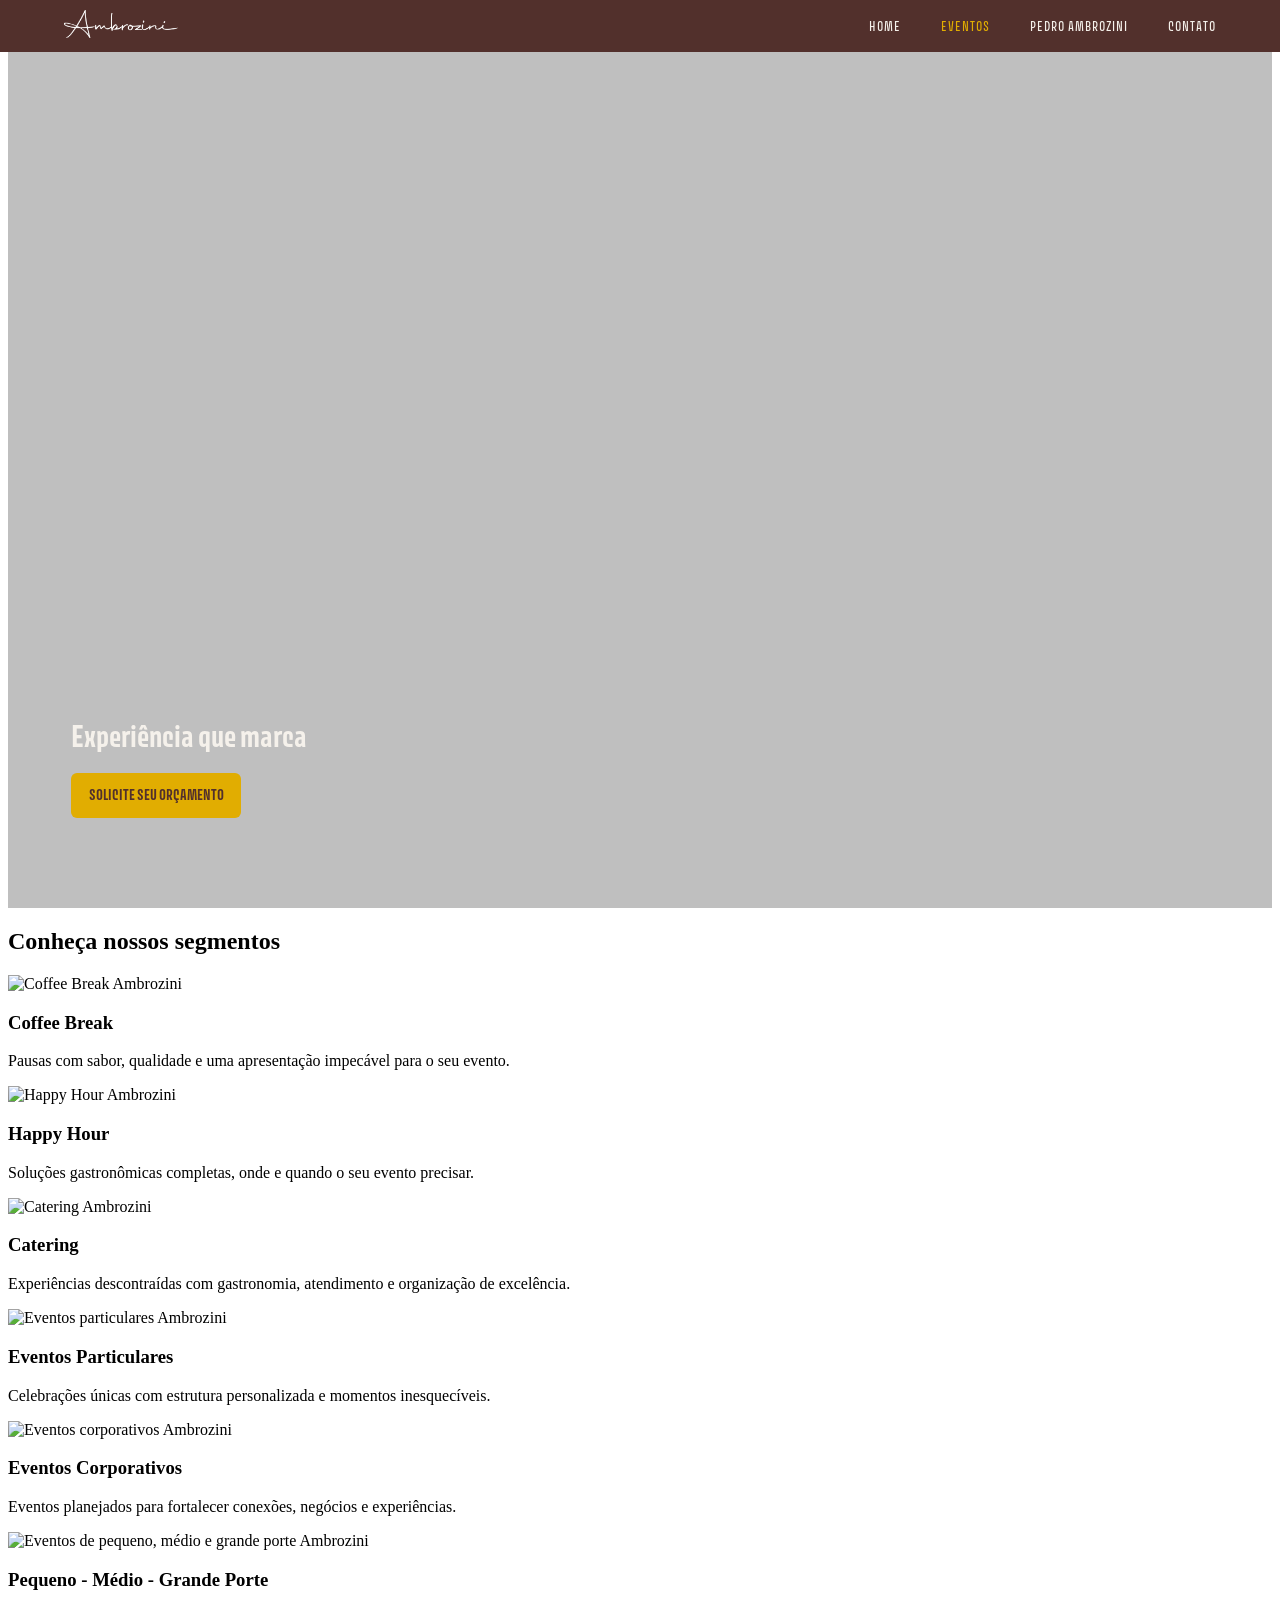
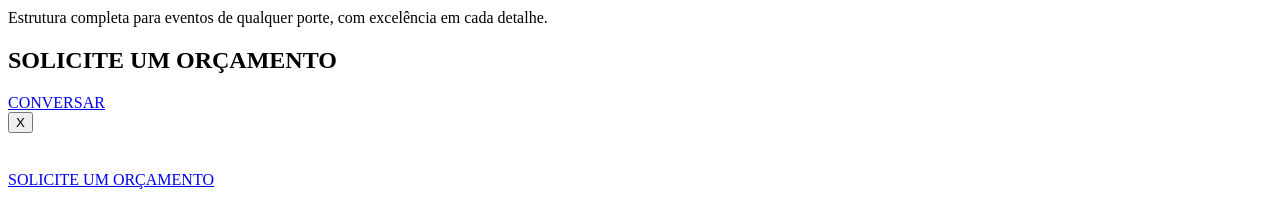
==== codigo-fonte/src/html/eventos.html @ c78ba3c0 "Criação começo landing page eventos e criação hero com vídeo" ====
<!DOCTYPE html>
<html lang="pt-BR">

<head>

    <meta charset="UTF-8">
    <meta name="viewport" content="width=device-width, initial-scale=1.0">

    <title>Ambrozini Eventos | Eventos Corporativos e Sociais em Belo Horizonte</title>

    <meta name="description"
        content="Ambrozini Eventos: gastronomia e buffet para eventos corporativos e sociais, casamentos, formaturas, confraternizações e grandes eventos em Belo Horizonte e região.">

    <meta name="keywords"
        content="Ambrozini Eventos, eventos, buffet, catering, eventos corporativos, eventos sociais, casamento, formatura, confraternização, coffee break, churrasco, sushi, buffet para eventos, Belo Horizonte, BH, Minas Gerais">

    <meta name="author" content="Ambrozini">

    <meta name="theme-color" content="#52302C">

    <link rel="icon" href="/codigo-fonte/assets/img/Icone url Logo.png">

    <link rel="stylesheet" href="/codigo-fonte/src/css/fonts.css">
    <link rel="stylesheet" href="/codigo-fonte/src/css/menu.css">
    <link rel="stylesheet" href="/codigo-fonte/src/css/eventos.css">

</head>

<body>

    <section class="events-hero">

        <video
            class="events-hero-video"
            autoplay
            muted
            loop
            playsinline>
            <source src="/codigo-fonte/assets/vídeos/vídeo site evento.mp4" type="video/mp4">
        </video>

        <div class="events-hero-content">

            <h1>
                Experiência que marca
            </h1>

            <a href="https://app8.meeventos.com.br/ambrozini/?x=6&c=I23F2S8&tipo=solicitacao" class="events-hero-button">
                SOLICITE SEU ORÇAMENTO
            </a>

        </div>

    </section>

    <section class="events">

        <h2 class="events-title">
            Conheça nossos segmentos
        </h2>

        <div class="events-list">

            <!-- COFFEE BREAK -->
            <article
                class="event-card"
                data-event="coffee-break"
                data-title="Coffee Break"
                data-image="/codigo-fonte/assets/img/Eventos/Coffee Break.jpg"
            >
                <img
                    src="/codigo-fonte/assets/img/Eventos/Coffee Break.jpg"
                    alt="Coffee Break Ambrozini"
                    class="event-card-image"
                >

                <h3 class="event-card-title">
                    Coffee Break
                </h3>

                <p class="event-card-description">
                    Pausas com sabor, qualidade e uma apresentação impecável para o seu evento.
                </p>
            </article>


            <!-- HAPPY HOUR -->
            <article
                class="event-card"
                data-event="happy-hour"
                data-title="Happy Hour"
                data-image="/codigo-fonte/assets/img/Eventos/Happy Hour.jpg"
            >
                <img
                    src="/codigo-fonte/assets/img/Eventos/Happy Hour.jpg"
                    alt="Happy Hour Ambrozini"
                    class="event-card-image"
                >

                <h3 class="event-card-title">
                    Happy Hour
                </h3>

                <p class="event-card-description">
                    Soluções gastronômicas completas, onde e quando o seu evento precisar.
                </p>
            </article>


            <!-- CATERING -->
            <article
                class="event-card"
                data-event="catering"
                data-title="Catering"
                data-image="/codigo-fonte/assets/img/Eventos/Catering.jpg"
            >
                <img
                    src="/codigo-fonte/assets/img/Eventos/Catering.jpg"
                    alt="Catering Ambrozini"
                    class="event-card-image"
                >

                <h3 class="event-card-title">
                    Catering
                </h3>

                <p class="event-card-description">
                    Experiências descontraídas com gastronomia, atendimento e organização de excelência.
                </p>
            </article>


            <!-- EVENTOS PARTICULARES -->
            <article
                class="event-card"
                data-event="particulares"
                data-title="Eventos Particulares"
                data-image="/codigo-fonte/assets/img/Eventos/Eventos Particulares.jpg"
            >
                <img
                    src="/codigo-fonte/assets/img/Eventos/Eventos Particulares.jpg"
                    alt="Eventos particulares Ambrozini"
                    class="event-card-image"
                >

                <h3 class="event-card-title">
                    Eventos Particulares
                </h3>

                <p class="event-card-description">
                    Celebrações únicas com estrutura personalizada e momentos inesquecíveis.
                </p>
            </article>


            <!-- EVENTOS CORPORATIVOS -->
            <article
                class="event-card"
                data-event="corporativos"
                data-title="Eventos Corporativos"
                data-image="/codigo-fonte/assets/img/Eventos/Eventos Corporativos.jpg"
            >
                <img
                    src="/codigo-fonte/assets/img/Eventos/Eventos Corporativos.jpg"
                    alt="Eventos corporativos Ambrozini"
                    class="event-card-image"
                >

                <h3 class="event-card-title">
                    Eventos Corporativos
                </h3>

                <p class="event-card-description">
                    Eventos planejados para fortalecer conexões, negócios e experiências.
                </p>
            </article>


            <!-- PEQUENO MÉDIO GRANDE PORTE -->
            <article
                class="event-card"
                data-event="porte"
                data-title="Pequeno, Médio e Grande Porte"
                data-image="/codigo-fonte/assets/img/Eventos/Grande Porte.jpg"
            >
                <img
                    src="/codigo-fonte/assets/img/Eventos/Grande Porte.jpg"
                    alt="Eventos de pequeno, médio e grande porte Ambrozini"
                    class="event-card-image"
                >

                <h3 class="event-card-title">
                    Pequeno - Médio - Grande Porte
                </h3>

                <p class="event-card-description">
                    Estrutura completa para eventos de qualquer porte, com excelência em cada detalhe.
                </p>
            </article>

        </div>


        <!-- CHAMADA PARA ORÇAMENTO -->
        <div class="events-cta">

            <h2 class="events-cta-title">
                SOLICITE UM ORÇAMENTO
            </h2>

            <a
                href="https://app8.meeventos.com.br/ambrozini/?x=6&c=I23F2S8&tipo=solicitacao"
                class="events-cta-button"
                target="_blank"
                rel="noopener noreferrer"
            >
                CONVERSAR
            </a>

        </div>

    </section>

    <!-- MODAL DOS EVENTOS -->
    <div class="event-modal" id="event-modal">

        <div class="event-modal-content">

            <button
                type="button"
                class="event-modal-close"
                id="event-modal-close"
                aria-label="Fechar"
            >
                X
            </button>

            <div class="event-modal-image-container">

                <img
                    src=""
                    alt=""
                    class="event-modal-image"
                    id="event-modal-image"
                >

            </div>

            <div class="event-modal-info">

                <h2
                    class="event-modal-title"
                    id="event-modal-title"
                ></h2>

                <p
                    class="event-modal-description"
                    id="event-modal-description"
                ></p>

                <div
                    class="event-modal-advantages"
                    id="event-modal-advantages"
                ></div>

                <a
                    href="https://app8.meeventos.com.br/ambrozini/?x=6&c=I23F2S8&tipo=solicitacao"
                    class="event-modal-button"
                    target="_blank"
                    rel="noopener noreferrer"
                >
                    SOLICITE UM ORÇAMENTO
                </a>

            </div>

        </div>

    </div>

    <script src="/codigo-fonte/src/js/menu.js"></script>
    <script src="/codigo-fonte/src/js/eventos.js"></script>

</body>
---- codigo-fonte/src/css/fonts.css ----
@font-face {
    font-family: "Avory";
    src: url("../../assets/fonts/AVORY-I-PE-THIN.OTF") format("opentype");
    font-weight: 100;
    font-style: normal;
}

@font-face {
    font-family: "Avory";
    src: url("../../assets/fonts/AVORY-I-PE-LIGHT.OTF") format("opentype");
    font-weight: 300;
    font-style: normal;
}

@font-face {
    font-family: "Avory";
    src: url("../../assets/fonts/AVORY-I-PE-MEDIUM.OTF") format("opentype");
    font-weight: 500;
    font-style: normal;
}

@font-face {
    font-family: "Avory";
    src: url("../../assets/fonts/AVORY-I-PE-SEMIBOLD.OTF") format("opentype");
    font-weight: 600;
    font-style: normal;
}

@font-face {
    font-family: "Avory";
    src: url("../../assets/fonts/AVORY-I-PE-BOLD.OTF") format("opentype");
    font-weight: 700;
    font-style: normal;
}

@font-face {
    font-family: "Avory";
    src: url("../../assets/fonts/AVORY-I-PE-EXTRABOLD.OTF") format("opentype");
    font-weight: 800;
    font-style: normal;
}
---- codigo-fonte/src/css/menu.css ----
.menu-header{
    position:fixed;
    top:0;
    left:0;
    width:100%;
    background:#52302C;
    z-index:1000;
}

.menu-navbar{
    width:90%;
    max-width:1400px;
    height:52px;
    margin:auto;
    display:flex;
    justify-content:space-between;
    align-items:center;
}

.menu-logo img{
    height:28px;
}

.menu-links{
    display:flex;
    align-items:center;
    gap:40px;
    list-style:none;
}

.menu-link{
    text-decoration:none;
    color:#F5F1EB;
    font-size:12px;
    font-weight:500;
    letter-spacing:1px;
    text-transform:uppercase;
    transition:.3s;
    font-family: "Avory", sans-serif;
}

.menu-link:hover{
    color:#E1AD01;
}

.menu-link-active{
    color:#E1AD01;
}

.menu-mobile-button{
    display:none;
    background:none;
    border:none;
    color:#F5F1EB;
    font-size:30px;
    cursor:pointer;
}

@media (max-width:768px){
.menu-mobile-button{
display:block;
}

.menu-links{
position:absolute;
top:72px;
left:0;
width:100%;
background:#52302C;
display:none;
flex-direction:column;
padding:30px 0;
gap:25px;
}

.menu-links.menu-open{
display:flex;
}
}
---- codigo-fonte/src/css/eventos.css ----
.events-hero{
    position:relative;
    width:100%;
    height:100vh;
    overflow:hidden;
}

.events-hero-video{
    position:absolute;
    inset:0;
    width:100%;
    height:100%;
    object-fit:cover;
    display:block;
}

.events-hero::after{
    content:"";
    position:absolute;
    inset:0;
    background:rgba(0,0,0,.25);
}

.events-hero-content{
    position:absolute;
    left:5%;
    bottom:10%;
    z-index:2;
}

.events-hero-content h1{
    margin:0 0 18px;
    font-family:"Avory", sans-serif;
    font-size:28px;
    font-weight:700;
    color:#F5F1EB;
}

.events-hero-button{
    display:inline-flex;
    align-items:center;
    justify-content:center;
    width:170px;
    height:45px;
    background:#E1AD01;
    color:#52302C;
    font-family:"Avory", sans-serif;
    font-size:13px;
    font-weight:700;
    text-decoration:none;
    border-radius:6px;
    transition:.3s;
}

.events-hero-button:hover{
    filter: brightness(.95);
    color:#f5f1eb;
}

@media (max-width: 768px){

    .events-hero{
        height: 340px;
    }

    .events-hero-content{
        left: 5%;
        bottom: 12%;
    }

    .events-hero-content h1{
        font-size: 15px;
        margin-bottom: 10px;
    }

    .events-hero-button{
        width: 100px;
        height: 28px;
        font-size: 8px;
    }
}
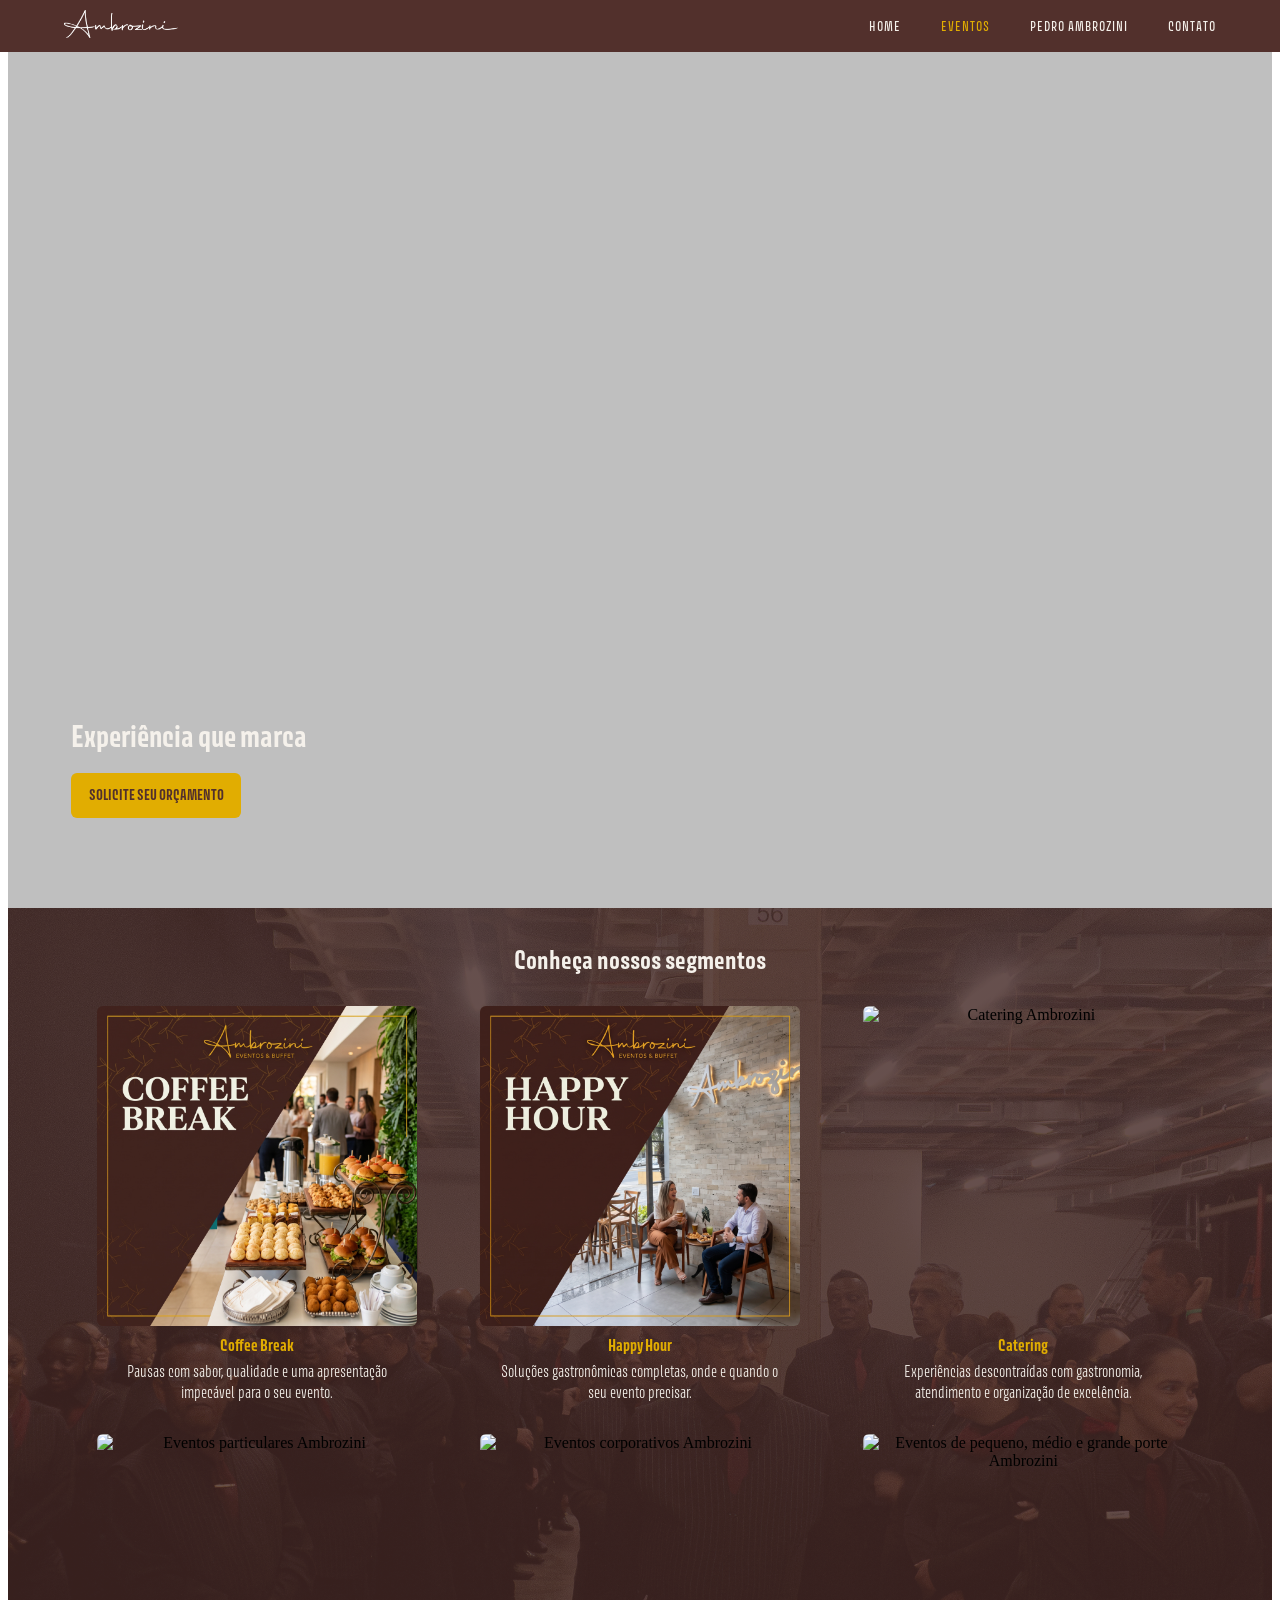
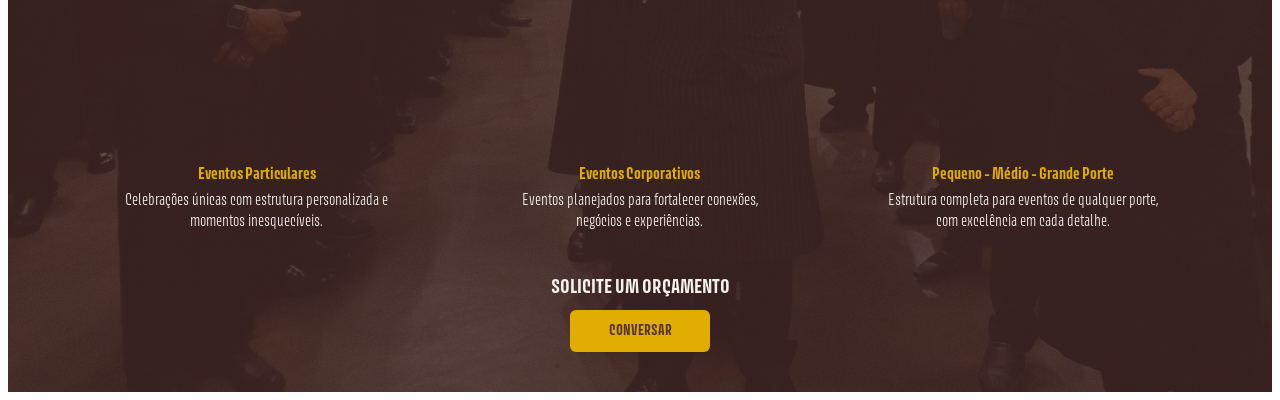
==== commit 5ca76cf1: "construção da sessão de tipo evento inciada e outros ajustes de codigo." ====
--- a/codigo-fonte/src/html/eventos.html
+++ b/codigo-fonte/src/html/eventos.html
@@ -69,7 +69,7 @@
                 data-image="/codigo-fonte/assets/img/Eventos/Coffee Break.jpg"
             >
                 <img
-                    src="/codigo-fonte/assets/img/Eventos/Coffee Break.jpg"
+                    src="/codigo-fonte/assets/Fotos tipos eventos/Coofee Break.jpg"
                     alt="Coffee Break Ambrozini"
                     class="event-card-image"
                 >
@@ -92,7 +92,7 @@
                 data-image="/codigo-fonte/assets/img/Eventos/Happy Hour.jpg"
             >
                 <img
-                    src="/codigo-fonte/assets/img/Eventos/Happy Hour.jpg"
+                    src="/codigo-fonte/assets//Fotos tipos eventos/Happy Hour.jpg"
                     alt="Happy Hour Ambrozini"
                     class="event-card-image"
                 >
--- a/codigo-fonte/src/css/eventos.css
+++ b/codigo-fonte/src/css/eventos.css
@@ -53,6 +53,231 @@
 }
 
 .events-hero-button:hover{
+    filter: brightness(.95);
+    color:#f5f1eb;
+}
+
+.events{
+    position:relative;
+    width:100%;
+    box-sizing:border-box;
+    background-image: 
+        linear-gradient(rgba(82,48,44,.78), rgba(82,48,44,.78)),
+        url("/codigo-fonte/assets/img/DSC02600.jpg");
+    background-size:cover;
+    background-position:center;
+    background-repeat:no-repeat;
+    padding:40px 5%;
+}
+
+.events::after{
+    content:"";
+    position:absolute;
+    inset:0;
+    background:rgba(0,0,0,.15);
+    pointer-events:none;
+}
+
+.events-title{
+    position:relative;
+    z-index:2;
+    margin:0 0 30px;
+    text-align:center;
+    font-family:"Avory", sans-serif;
+    font-size:24px;
+    font-weight:700;
+    color:#F5F1EB;
+}
+
+.events-list{
+    position:relative;
+    z-index:2;
+    width:100%;
+    max-width:1100px;
+    margin:0 auto;
+    display:grid;
+    grid-template-columns:repeat(3, 1fr);
+    gap:30px 50px;
+}
+
+.event-card{
+    text-align:center;
+    cursor:pointer;
+}
+
+.event-card-image{
+    width:100%;
+    max-width:320px;
+    height:320px;
+    margin:0 auto 12px;
+    display:block;
+    object-fit:cover;
+    border-radius:6px;
+    transition:.3s;
+}
+
+.event-card:hover .event-card-image{
+    transform:translateY(-5px);
+}
+
+.event-card-title{
+    margin:0 0 7px;
+    font-family:"Avory", sans-serif;
+    font-size:15px;
+    font-weight:700;
+    color:#E1AD01;
+}
+
+.event-card-description{
+    max-width:280px;
+    margin:0 auto;
+    font-family:"Avory", sans-serif;
+    font-size:15px;
+    line-height:1.4;
+    font-weight:300;
+    color:#F5F1EB;
+}
+
+.events-cta{
+    position:relative;
+    z-index:2;
+    margin:45px auto 0;
+    text-align:center;
+}
+
+.events-cta-title{
+    margin:0 0 12px;
+    font-family:"Avory", sans-serif;
+    font-size:18px;
+    font-weight:700;
+    color:#F5F1EB;
+}
+
+.events-cta-button{
+    display:inline-flex;
+    align-items:center;
+    justify-content:center;
+    width:140px;
+    height:42px;
+    background:#E1AD01;
+    color:#52302C;
+    font-family:"Avory", sans-serif;
+    font-size:13px;
+    font-weight:700;
+    text-decoration:none;
+    border-radius:6px;
+    transition:.3s;
+}
+
+.events-cta-button:hover{
+    filter: brightness(.95);
+    color:#f5f1eb;
+}
+
+.event-modal{
+    position:fixed;
+    inset:0;
+    z-index:2000;
+    display:none;
+    align-items:center;
+    justify-content:center;
+    padding:30px;
+    background:rgba(0,0,0,.75);
+}
+
+.event-modal.active{
+    display:flex;
+}
+
+.event-modal-content{
+    position:relative;
+    width:100%;
+    max-width:900px;
+    max-height:90vh;
+    display:grid;
+    grid-template-columns:1fr 1fr;
+    background:#F5F1EB;
+    border-radius:8px;
+    overflow:hidden;
+}
+
+.event-modal-close{
+    position:absolute;
+    top:15px;
+    right:15px;
+    z-index:3;
+    width:32px;
+    height:32px;
+    border:0;
+    background:#52302C;
+    color:#F5F1EB;
+    border-radius:50%;
+    font-family:"Avory", sans-serif;
+    font-size:14px;
+    cursor:pointer;
+}
+
+.event-modal-image-container{
+    width:100%;
+    height:100%;
+    min-height:450px;
+}
+
+.event-modal-image{
+    width:100%;
+    height:100%;
+    display:block;
+    object-fit:cover;
+}
+
+.event-modal-info{
+    padding:50px 40px;
+    display:flex;
+    flex-direction:column;
+    justify-content:center;
+}
+
+.event-modal-title{
+    margin:0 0 15px;
+    font-family:"Avory", sans-serif;
+    font-size:28px;
+    font-weight:700;
+    color:#52302C;
+}
+
+.event-modal-description{
+    margin:0 0 20px;
+    font-family:"Avory", sans-serif;
+    font-size:14px;
+    line-height:1.5;
+    color:#52302C;
+}
+
+.event-modal-advantages{
+    margin-bottom:25px;
+    font-family:"Avory", sans-serif;
+    font-size:13px;
+    line-height:1.6;
+    color:#52302C;
+}
+
+.event-modal-button{
+    display:inline-flex;
+    align-items:center;
+    justify-content:center;
+    width:190px;
+    height:45px;
+    background:#E1AD01;
+    color:#52302C;
+    font-family:"Avory", sans-serif;
+    font-size:13px;
+    font-weight:700;
+    text-decoration:none;
+    border-radius:6px;
+    transition:.3s;
+}
+
+.event-modal-button:hover{
     filter: brightness(.95);
     color:#f5f1eb;
 }
@@ -78,4 +303,62 @@
         height: 28px;
         font-size: 8px;
     }
+
+        .events{
+        padding:40px 5% 50px;
+    }
+
+    .events-title{
+        font-size:21px;
+        margin-bottom:25px;
+    }
+
+    .events-list{
+        grid-template-columns:repeat(2, 1fr);
+        gap:28px 18px;
+    }
+
+    .event-card-image{
+        height:125px;
+        margin-bottom:10px;
+    }
+
+    .event-card-title{
+        font-size:13px;
+    }
+
+    .event-card-description{
+        font-size:11px;
+    }
+
+    .events-cta{
+        margin-top:40px;
+    }
+
+    .events-cta-title{
+        font-size:16px;
+    }
+
+    .event-modal{
+        padding:20px;
+    }
+
+    .event-modal-content{
+        max-height:90vh;
+        grid-template-columns:1fr;
+        overflow-y:auto;
+    }
+
+    .event-modal-image-container{
+        height:220px;
+        min-height:220px;
+    }
+
+    .event-modal-info{
+        padding:30px 25px;
+    }
+
+    .event-modal-title{
+        font-size:23px;
+    }
 }
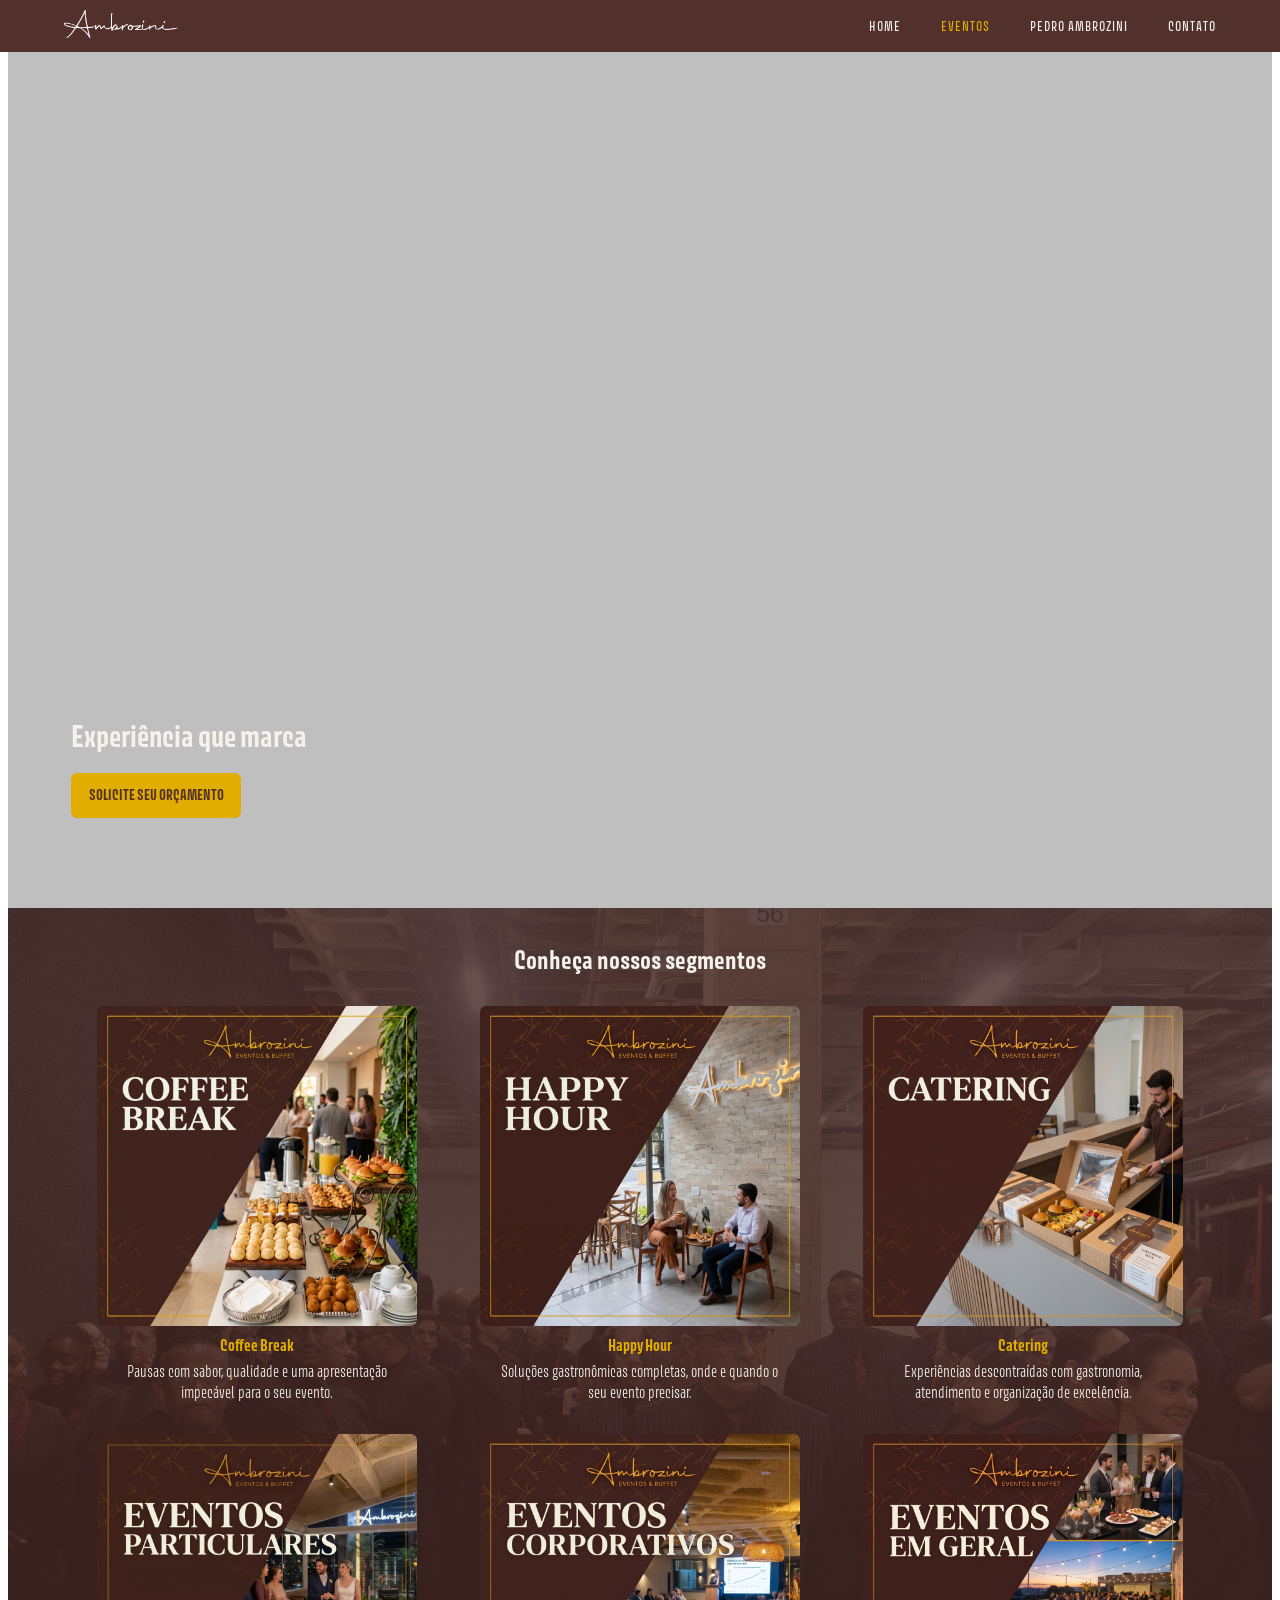
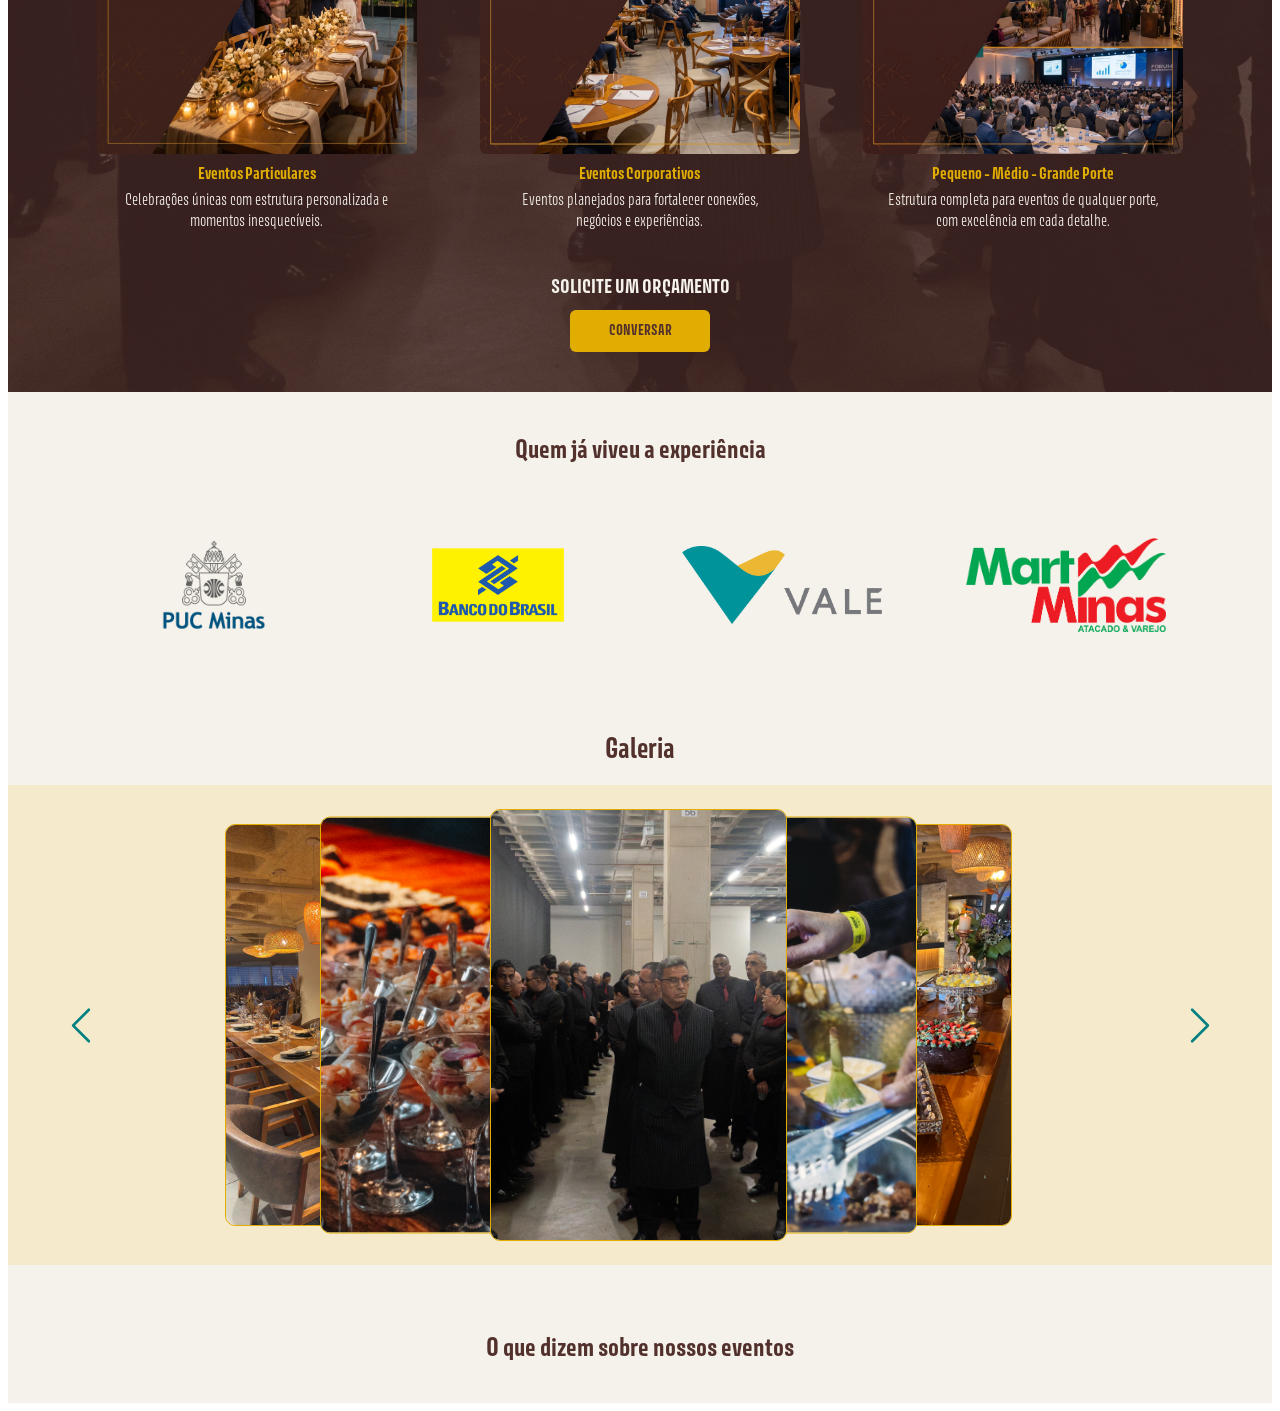
==== commit 087f73c1: "tipos de evento complementado com modal e textos alem de inclusão de galeria evento fotos." ====
--- a/codigo-fonte/src/html/eventos.html
+++ b/codigo-fonte/src/html/eventos.html
@@ -115,7 +115,7 @@
                 data-image="/codigo-fonte/assets/img/Eventos/Catering.jpg"
             >
                 <img
-                    src="/codigo-fonte/assets/img/Eventos/Catering.jpg"
+                    src="/codigo-fonte/assets/Fotos tipos eventos/Cattering.jpg"
                     alt="Catering Ambrozini"
                     class="event-card-image"
                 >
@@ -138,7 +138,7 @@
                 data-image="/codigo-fonte/assets/img/Eventos/Eventos Particulares.jpg"
             >
                 <img
-                    src="/codigo-fonte/assets/img/Eventos/Eventos Particulares.jpg"
+                    src="/codigo-fonte/assets/Fotos tipos eventos/Eventos particulares.png"
                     alt="Eventos particulares Ambrozini"
                     class="event-card-image"
                 >
@@ -161,7 +161,7 @@
                 data-image="/codigo-fonte/assets/img/Eventos/Eventos Corporativos.jpg"
             >
                 <img
-                    src="/codigo-fonte/assets/img/Eventos/Eventos Corporativos.jpg"
+                    src="/codigo-fonte/assets//Fotos tipos eventos/Eventos corporativos.jpg"
                     alt="Eventos corporativos Ambrozini"
                     class="event-card-image"
                 >
@@ -184,7 +184,7 @@
                 data-image="/codigo-fonte/assets/img/Eventos/Grande Porte.jpg"
             >
                 <img
-                    src="/codigo-fonte/assets/img/Eventos/Grande Porte.jpg"
+                    src="/codigo-fonte/assets/Fotos tipos eventos/Eventos Gerais.jpg"
                     alt="Eventos de pequeno, médio e grande porte Ambrozini"
                     class="event-card-image"
                 >
@@ -220,6 +220,157 @@
         </div>
 
     </section>
+    
+    <!-- CLIENTES E MARCAS -->
+    <section class="events-clients">
+
+        <h2 class="events-clients-title">
+            Quem já viveu a experiência
+        </h2>
+
+        <div class="events-clients-list">
+
+            <div class="events-client">
+                <img
+                    src="/codigo-fonte/assets/parceiros/Brasão_PUC_Minas.png"
+                    alt="PUC Minas"
+                >
+            </div>
+
+            <div class="events-client">
+                <img
+                    src="/codigo-fonte/assets/parceiros/logo-banco-do-brasil.png"
+                    alt="Banco do Brasil"
+                >
+            </div>
+
+            <div class="events-client">
+                <img
+                    src="/codigo-fonte/assets/parceiros/vale-logo-logotipo-emblem-logotype.png"
+                    alt="Vale"
+                >
+            </div>
+
+            <div class="events-client">
+                <img
+                    src="/codigo-fonte/assets/parceiros/Mart_Minas_logo.png"
+                    alt="Mart Minas"
+                >
+            </div>
+
+        </div>
+
+    </section>
+
+    <section class="gallery">
+
+        <h2 class="gallery-title">
+            Galeria
+        </h2>
+
+        <div class="gallery-container">
+
+            <button
+                type="button"
+                class="gallery-button gallery-button-prev"
+                aria-label="Foto anterior">
+                    
+                <svg xmlns="http://www.w3.org/2000/svg"
+                    viewBox="0 0 16 16"
+                    aria-hidden="true">
+                    <path d="M11.354 1.646a.5.5 0 0 1 0 .708L5.707 8l5.647 5.646a.5.5 0 0 1-.708.708l-6-6a.5.5 0 0 1 0-.708l6-6a.5.5 0 0 1 .708 0"/>
+                </svg>
+
+            </button>
+
+            <div class="gallery-slider">
+
+                <img
+                    src="/codigo-fonte/assets/Galery evento/degustação.png"
+                    alt="Ambrozini"
+                    class="gallery-image"
+                >
+
+                <img
+                    src="/codigo-fonte/assets/Galery evento/DSC02531.png"
+                    alt="Ambrozini"
+                    class="gallery-image"
+                >
+
+                <img
+                    src="/codigo-fonte/assets/Galery evento/DSC02600.png"
+                    alt="Ambrozini"
+                    class="gallery-image"
+                >
+
+                <img
+                    src="/codigo-fonte/assets/Galery evento/DSC03283.png"
+                    alt="Ambrozini"
+                    class="gallery-image"
+                >
+
+                <img
+                    src="/codigo-fonte/assets/Galery evento/IMG_4906.png"
+                    alt="Ambrozini"
+                    class="gallery-image"
+                >
+
+                <img
+                    src="/codigo-fonte/assets/Galery evento/IMG_4907.png"
+                    alt="Ambrozini"
+                    class="gallery-image"
+                >
+
+                <img
+                    src="/codigo-fonte/assets/Galery evento/IMG_E3979.png"
+                    alt="Ambrozini"
+                    class="gallery-image"
+                >
+
+                <img
+                    src="/codigo-fonte/assets/Galery evento/mesa sushi.jpeg"
+                    alt="Ambrozini"
+                    class="gallery-image"
+                >
+
+                <img
+                    src="/codigo-fonte/assets/"
+                    alt="Ambrozini"
+                    class="gallery-image"
+                >
+
+                <img
+                    src="/codigo-fonte/assets/"
+                    alt="Ambrozini"
+                    class="gallery-image"
+                >
+
+            </div>
+
+            <button
+                type="button"
+                class="gallery-button gallery-button-next"
+                aria-label="Próxima foto">
+
+                <svg xmlns="http://www.w3.org/2000/svg"
+                    viewBox="0 0 16 16"
+                    aria-hidden="true">
+                    <path d="M4.646 1.646a.5.5 0 0 1 .708 0l6 6a.5.5 0 0 1 0 .708l-6 6a.5.5 0 0 1-.708-.708L10.293 8 4.646 2.354a.5.5 0 0 1 0-.708"/>
+                </svg>
+
+            </button>
+
+        </div>
+
+    </section>
+
+    <section class="events-testimonials">
+
+        <h2 class="events-testimonials-title">
+            O que dizem sobre nossos eventos
+        </h2>
+
+    </section>
 
     <!-- MODAL DOS EVENTOS -->
     <div class="event-modal" id="event-modal">
@@ -235,42 +386,35 @@
                 X
             </button>
 
-            <div class="event-modal-image-container">
-
-                <img
-                    src=""
-                    alt=""
-                    class="event-modal-image"
-                    id="event-modal-image"
-                >
-
-            </div>
-
-            <div class="event-modal-info">
-
-                <h2
-                    class="event-modal-title"
-                    id="event-modal-title"
-                ></h2>
-
-                <p
-                    class="event-modal-description"
-                    id="event-modal-description"
-                ></p>
-
-                <div
-                    class="event-modal-advantages"
-                    id="event-modal-advantages"
-                ></div>
-
-                <a
-                    href="https://app8.meeventos.com.br/ambrozini/?x=6&c=I23F2S8&tipo=solicitacao"
-                    class="event-modal-button"
-                    target="_blank"
-                    rel="noopener noreferrer"
-                >
-                    SOLICITE UM ORÇAMENTO
-                </a>
+            <div class="event-modal-body">
+
+                <div class="event-modal-image-container">
+                    <img
+                        src=""
+                        alt=""
+                        class="event-modal-image"
+                        id="event-modal-image"
+                    >
+                </div>
+
+                <h2 class="event-modal-title" id="event-modal-title"></h2>
+
+                <p class="event-modal-description"
+                id="event-modal-description"></p>
+
+                <div class="event-modal-advantages"
+                    id="event-modal-advantages"></div>
+
+                <div class="event-modal-cta">
+                    <a
+                        href="https://app8.meeventos.com.br/ambrozini/?x=6&amp;c=I23F2S8&amp;tipo=solicitacao"
+                        class="event-modal-button"
+                        target="_blank"
+                        rel="noopener noreferrer"
+                    >
+                        CONVERSE COM NOSSA EQUIPE
+                    </a>
+                </div>
 
             </div>
 
--- a/codigo-fonte/src/css/eventos.css
+++ b/codigo-fonte/src/css/eventos.css
@@ -183,28 +183,29 @@
     justify-content:center;
     padding:30px;
     background:rgba(0,0,0,.75);
-}
-
-.event-modal.active{
+    box-sizing:border-box;
+}
+
+.event-modal.event-modal-active{
     display:flex;
 }
 
 .event-modal-content{
     position:relative;
     width:100%;
-    max-width:900px;
+    max-width:950px;
     max-height:90vh;
-    display:grid;
-    grid-template-columns:1fr 1fr;
     background:#F5F1EB;
     border-radius:8px;
-    overflow:hidden;
+    overflow-y:auto;
+    box-sizing:border-box;
 }
 
 .event-modal-close{
-    position:absolute;
+    position:sticky;
     top:15px;
-    right:15px;
+    float:right;
+    margin:15px 15px -47px 0;
     z-index:3;
     width:32px;
     height:32px;
@@ -212,15 +213,23 @@
     background:#52302C;
     color:#F5F1EB;
     border-radius:50%;
-    font-family:"Avory", sans-serif;
+    font-family:"Avory",sans-serif;
     font-size:14px;
     cursor:pointer;
 }
 
+.event-modal-body{
+    padding:45px;
+    font-family:"Avory",sans-serif;
+    color:#52302C;
+    display:flow-root;
+}
+
 .event-modal-image-container{
-    width:100%;
-    height:100%;
-    min-height:450px;
+    float:left;
+    width:280px;
+    height:280px;
+    margin:0 30px 18px 0;
 }
 
 .event-modal-image{
@@ -228,58 +237,266 @@
     height:100%;
     display:block;
     object-fit:cover;
-}
-
-.event-modal-info{
-    padding:50px 40px;
+    border-radius:6px;
+}
+
+.event-modal-title{
+    margin:0 0 20px;
+    font-family:"Avory",sans-serif;
+    font-size:28px;
+    font-weight:700;
+    color:#52302C;
+}
+
+.event-modal-description{
+    margin:0 0 25px;
+    font-family:"Avory",sans-serif;
+    font-size:15px;
+    font-weight:300;
+    line-height:1.8;
+    color:#52302C;
+    white-space:pre-line;
+}
+
+.event-modal-advantages{
+    clear:both;
+    margin:25px 0;
+    font-family:"Avory",sans-serif;
+    font-size:14px;
+    line-height:1.7;
+    color:#52302C;
+}
+
+.event-modal-advantages p{
+    margin:0 0 8px;
+}
+
+.event-modal-cta{
+    clear:both;
     display:flex;
-    flex-direction:column;
     justify-content:center;
-}
-
-.event-modal-title{
-    margin:0 0 15px;
-    font-family:"Avory", sans-serif;
-    font-size:28px;
-    font-weight:700;
-    color:#52302C;
-}
-
-.event-modal-description{
-    margin:0 0 20px;
-    font-family:"Avory", sans-serif;
-    font-size:14px;
-    line-height:1.5;
-    color:#52302C;
-}
-
-.event-modal-advantages{
-    margin-bottom:25px;
-    font-family:"Avory", sans-serif;
-    font-size:13px;
-    line-height:1.6;
-    color:#52302C;
+    margin-top:35px;
 }
 
 .event-modal-button{
     display:inline-flex;
     align-items:center;
     justify-content:center;
-    width:190px;
-    height:45px;
+    width:280px;
+    min-height:50px;
+    padding:10px 20px;
+    box-sizing:border-box;
     background:#E1AD01;
     color:#52302C;
-    font-family:"Avory", sans-serif;
-    font-size:13px;
-    font-weight:700;
+    font-family:"Avory",sans-serif;
+    font-size:14px;
+    font-weight:700;
+    text-align:center;
     text-decoration:none;
     border-radius:6px;
     transition:.3s;
 }
 
 .event-modal-button:hover{
-    filter: brightness(.95);
-    color:#f5f1eb;
+    filter:brightness(.95);
+    color:#F5F1EB;
+}
+
+.event-modal-content {
+    overflow-y: auto;
+    scrollbar-width: thin;
+    scrollbar-color: #C9BDB3 transparent;
+}
+
+.event-modal-content::-webkit-scrollbar {
+    display: none;
+}
+
+
+/* CLIENTES E MARCAS */
+
+.events-clients{
+    width:100%;
+    padding:45px 5% 55px;
+    background:#F5F1EB;
+    box-sizing:border-box;
+}
+
+.events-clients-title{
+    margin:0 0 45px;
+    text-align:center;
+    font-family:"Avory",sans-serif;
+    font-size:24px;
+    font-weight:700;
+    color:#52302C;
+}
+
+.events-clients-list{
+    width:100%;
+    max-width:1100px;
+    margin:0 auto;
+    display:flex;
+    align-items:center;
+    justify-content:space-around;
+    gap:35px;
+}
+
+.events-client{
+    flex:1;
+    display:flex;
+    align-items:center;
+    justify-content:center;
+}
+
+.events-client img{
+    width:100%;
+    max-width:200px;
+    max-height:150px;
+    object-fit:contain;
+    display:block;
+}
+
+.gallery{
+    width: 100%;
+    background: #F5F1EB;
+    padding: 0 0 30px;
+    box-sizing: border-box;
+}
+
+.gallery-title{
+    margin-top: 0;
+    margin-bottom: 10px;
+    padding: 20px 0 10px;
+    text-align: center;
+    color: #52302C;
+    font-family: "Avory", sans-serif;
+    font-size: 26px;
+    font-weight: 700;
+}
+
+.gallery-container{
+    position: relative;
+    width: 100%;
+    height: 480px;
+    background: #F5EACB;
+    display: flex;
+    align-items: center;
+    justify-content: center;
+    overflow: hidden;
+}
+
+.gallery-slider{
+    position: relative;
+    width: 830px;
+    height: 300px;
+}
+
+.gallery-image{
+    position: absolute;
+    top: 50%;
+    width: 390px;
+    height: 510px;
+    object-fit: cover;
+    transform: translateY(-50%);
+    border: 1px solid #E1AD01;
+    border-radius: 10px;
+    transition:
+        left .5s ease,
+        width .5s ease,
+        height .5s ease,
+        opacity .5s ease,
+        transform .5s ease;
+}
+
+.gallery-image:nth-child(1){
+    left: 0;
+    width: 215px;
+    height: 400px;
+    z-index: 1;
+}
+
+.gallery-image:nth-child(2){
+    left: 95px;
+    width: 250px;
+    height: 415px;
+    z-index: 2;
+}
+
+.gallery-image:nth-child(3){
+    left: 265px;
+    width: 295px;
+    height: 430px;
+    z-index: 5;
+}
+
+.gallery-image:nth-child(4){
+    left: 440px;
+    width: 250px;
+    height: 415px;
+    z-index: 2;
+}
+
+.gallery-image:nth-child(5){
+    left: 570px;
+    width: 215px;
+    height: 400px;
+    z-index: 1;
+}
+
+.gallery-image:nth-child(n+6){
+    opacity: 0;
+    visibility: hidden;
+    pointer-events: none;
+}
+
+.gallery-button{
+    position: absolute;
+    top: 50%;
+    transform: translateY(-50%);
+    z-index: 10;
+    width: 45px;
+    height: 45px;
+    display: flex;
+    align-items: center;
+    justify-content: center;
+    padding: 0;
+    border: none;
+    background: transparent;
+    cursor: pointer;
+}
+
+.gallery-button svg{
+    width: 42px;
+    height: 42px;
+    fill: #008080;
+}
+
+.gallery-button-prev{
+    left: 50px;
+}
+
+.gallery-button-next{
+    right: 50px;
+}
+
+.gallery-button:hover svg{
+    filter: brightness(.85);
+}
+
+.events-testimonials{
+    width:100%;
+    background:#F5F1EB;
+    padding:40px 5%;
+    box-sizing:border-box;
+}
+
+.events-testimonials-title{
+    margin:0;
+    text-align:center;
+    font-family:"Avory",sans-serif;
+    font-size:24px;
+    font-weight:700;
+    color:#52302C;
 }
 
 @media (max-width: 768px){
@@ -340,25 +557,122 @@
     }
 
     .event-modal{
-        padding:20px;
+    padding:12px;
     }
 
     .event-modal-content{
-        max-height:90vh;
-        grid-template-columns:1fr;
-        overflow-y:auto;
+        max-height:92vh;
+    }
+
+    .event-modal-body{
+        padding:45px 22px 25px;
     }
 
     .event-modal-image-container{
+        float:none;
+        width:100%;
         height:220px;
-        min-height:220px;
-    }
-
-    .event-modal-info{
-        padding:30px 25px;
+        margin:0 0 22px;
     }
 
     .event-modal-title{
         font-size:23px;
+        margin-bottom:15px;
+    }
+
+    .event-modal-description{
+        font-size:14px;
+        line-height:1.7;
+    }
+
+    .event-modal-advantages{
+        font-size:13px;
+    }
+
+    .event-modal-cta{
+        margin-top:25px;
+    }
+
+    .event-modal-button{
+        width:100%;
+        max-width:320px;
+        font-size:13px;
+    }
+    .events-clients{
+    padding:35px 5% 45px;
+    }
+
+    .events-clients-title{
+        font-size:20px;
+        margin-bottom:30px;
+    }
+
+    .events-clients-list{
+        display:grid;
+        grid-template-columns:repeat(2,1fr);
+        gap:30px 20px;
+    }
+
+    .events-client img{
+        max-width:130px;
+        max-height:70px;
+    }
+
+    .gallery{
+        padding: 0 0 20px;
+    }
+
+    .gallery-title{
+        padding: 18px 0 10px;
+        font-size: 24px;
+    }
+
+    .gallery-container{
+        height: 380px;
+    }
+
+    .gallery-slider{
+        width: 100%;
+        height: 330px;
+    }
+
+    .gallery-image{
+        left: 50% !important;
+        top: 50%;
+        width: 250px !important;
+        height: 330px !important;
+        transform: translate(-50%, -50%);
+    }
+
+    .gallery-image:nth-child(n+2){
+        opacity: 0;
+        visibility: hidden;
+        pointer-events: none;
+    }
+
+    .gallery-button{
+        width: 40px;
+        height: 40px;
+    }
+
+    .gallery-button svg{
+        width: 35px;
+        height: 35px;
+    }
+
+    .gallery-button-prev{
+        left: 10px;
+    }
+
+    .gallery-button-next{
+        right: 10px;
+    }
+
+    .events-testimonials{
+    padding:35px 5%;
+    }
+
+    .events-testimonials-title{
+        font-size:20px;
     }
 }
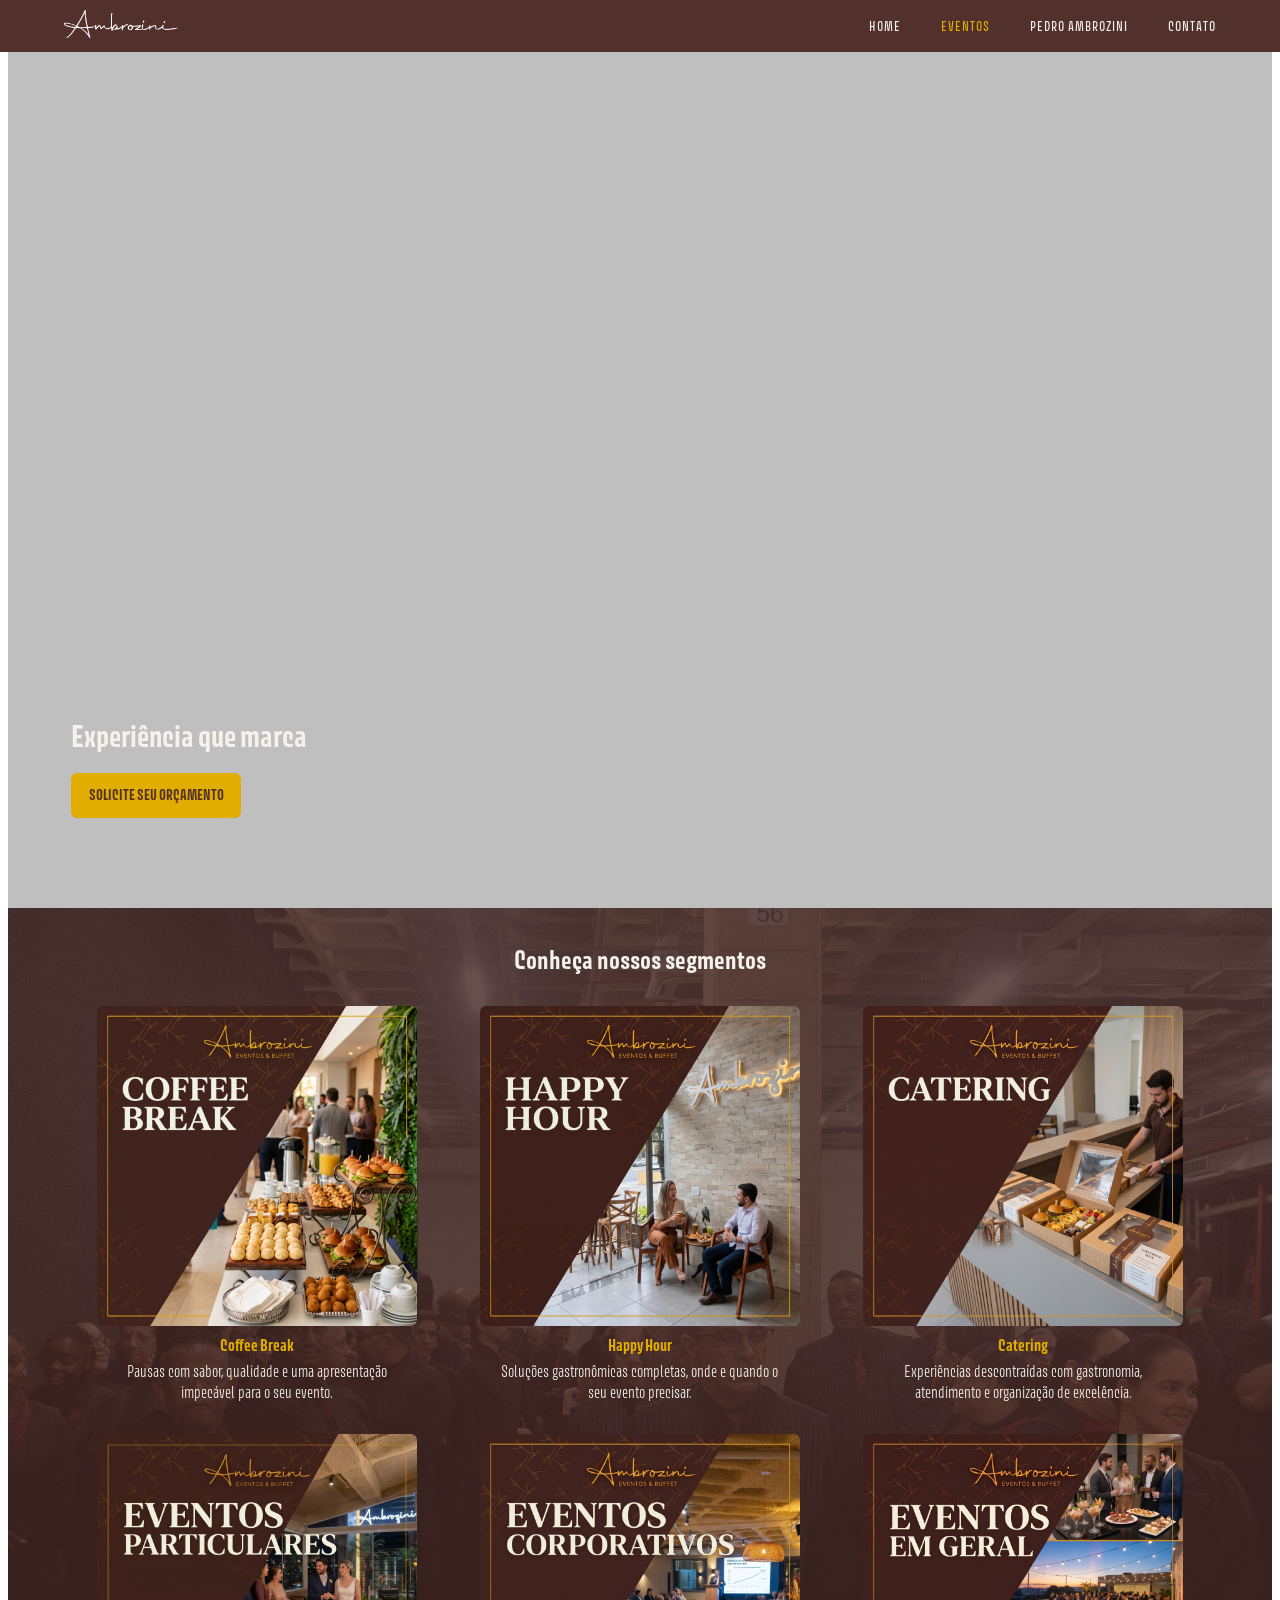
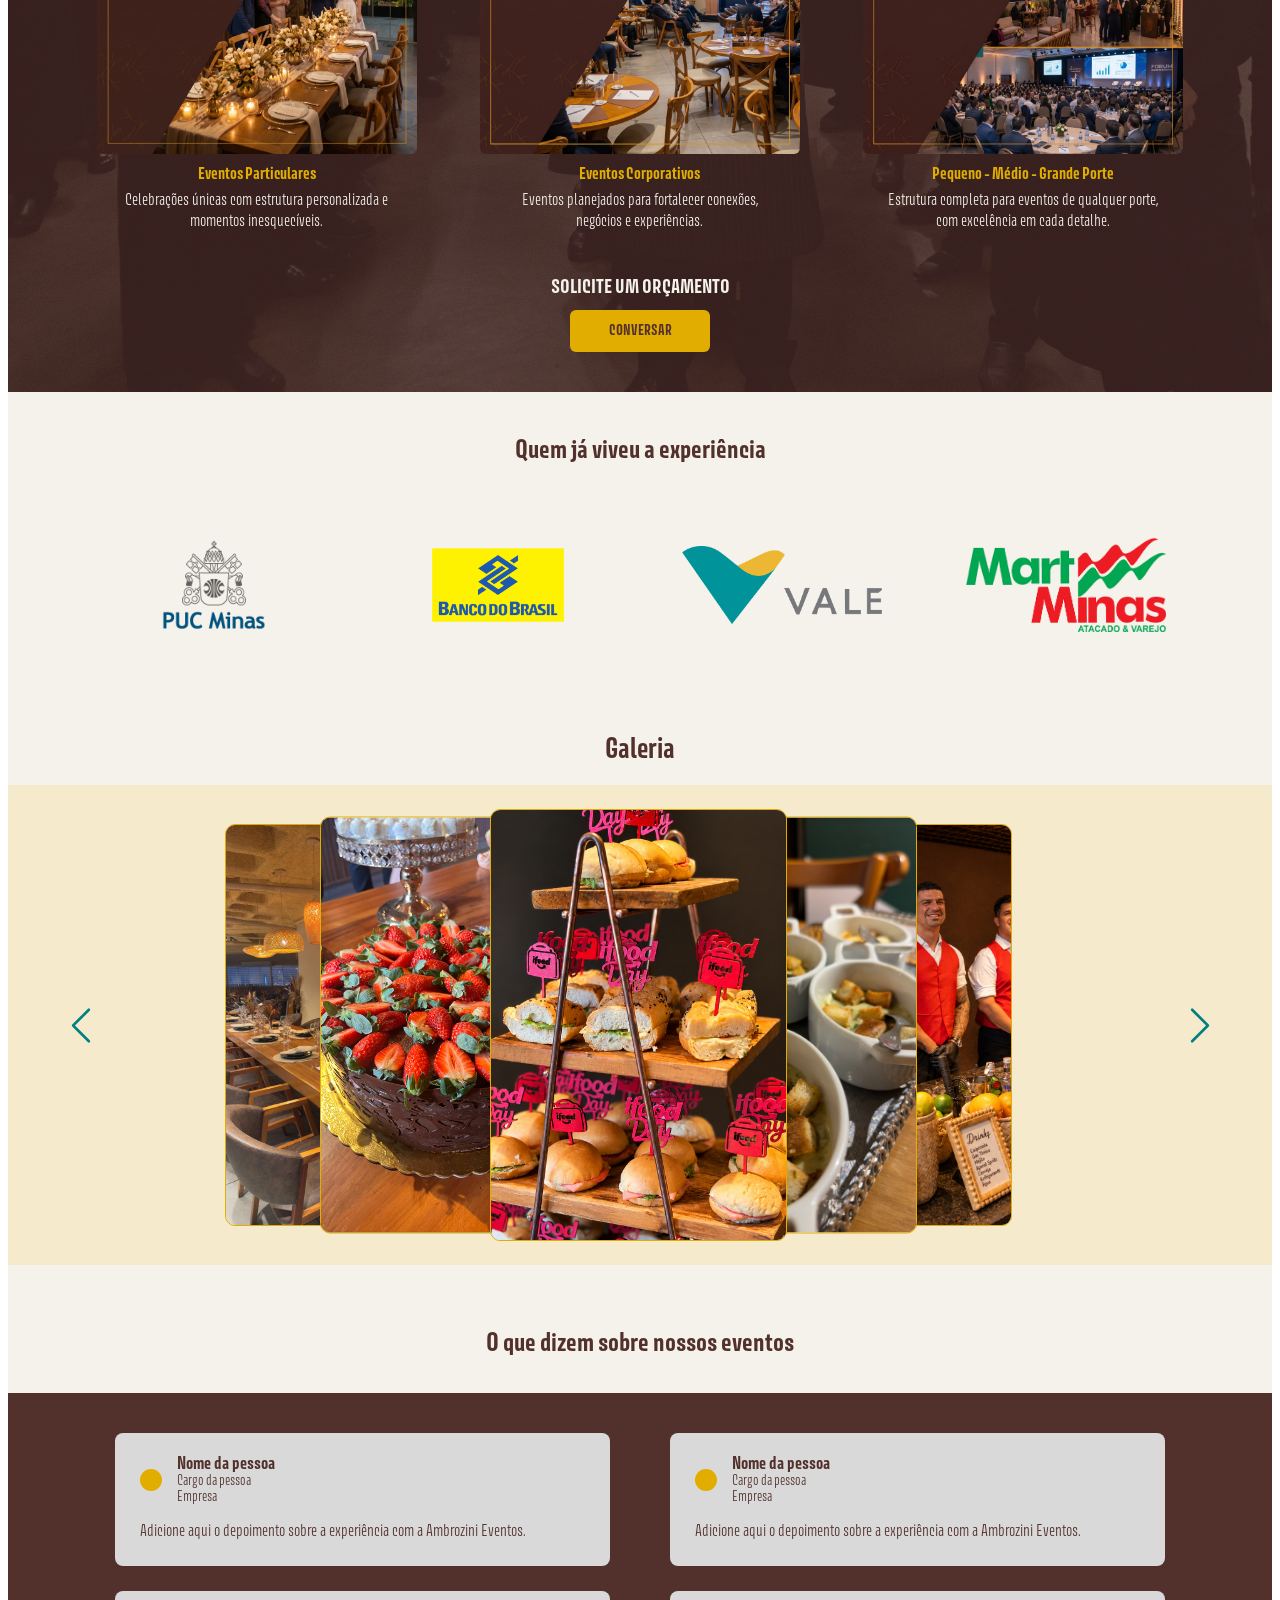
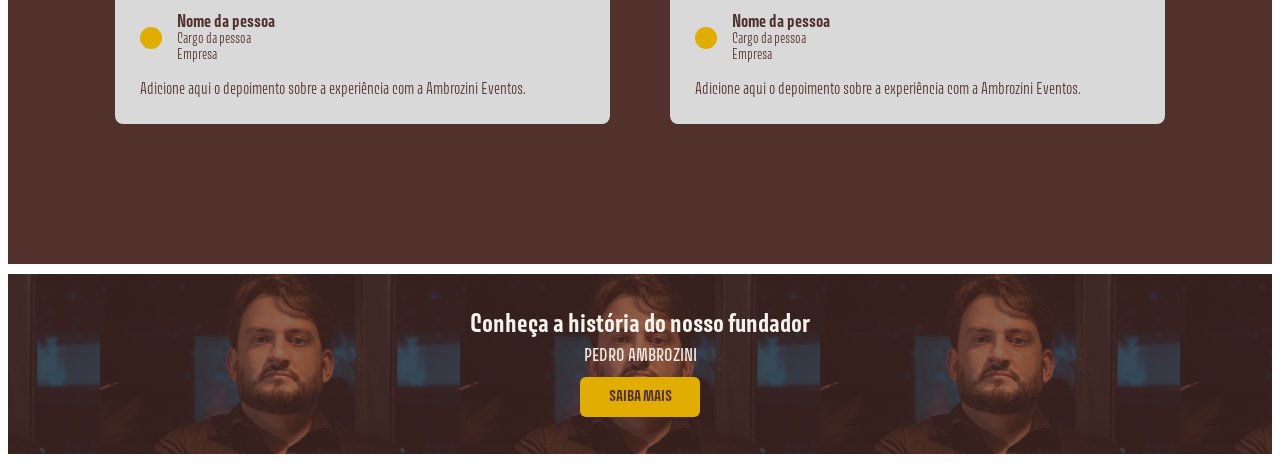
==== commit 8b976f19: "finalização principal de landingpage eventos e ajustes em fotos." ====
--- a/codigo-fonte/src/html/eventos.html
+++ b/codigo-fonte/src/html/eventos.html
@@ -292,25 +292,25 @@
                 >
 
                 <img
-                    src="/codigo-fonte/assets/Galery evento/DSC02531.png"
-                    alt="Ambrozini"
-                    class="gallery-image"
-                >
-
-                <img
-                    src="/codigo-fonte/assets/Galery evento/DSC02600.png"
-                    alt="Ambrozini"
-                    class="gallery-image"
-                >
-
-                <img
-                    src="/codigo-fonte/assets/Galery evento/DSC03283.png"
-                    alt="Ambrozini"
-                    class="gallery-image"
-                >
-
-                <img
-                    src="/codigo-fonte/assets/Galery evento/IMG_4906.png"
+                    src="/codigo-fonte/assets/Galery evento/bolo evento.png"
+                    alt="Ambrozini"
+                    class="gallery-image"
+                >
+
+                <img
+                    src="/codigo-fonte/assets/Galery evento/Torre de Sanduíches iFood Day.png"
+                    alt="Ambrozini"
+                    class="gallery-image"
+                >
+
+                <img
+                    src="/codigo-fonte/assets/Galery evento/IMG_E3057.JPG"
+                    alt="Ambrozini"
+                    class="gallery-image"
+                >
+
+                <img
+                    src="/codigo-fonte/assets/Galery evento/Bartenders sorridentes atrás do bar colorido.png"
                     alt="Ambrozini"
                     class="gallery-image"
                 >
@@ -364,12 +364,128 @@
 
     </section>
 
-    <section class="events-testimonials">
+    <section class="events-testimonials-heading">
 
         <h2 class="events-testimonials-title">
             O que dizem sobre nossos eventos
         </h2>
 
+    </section>
+    
+    <!-- DEPOIMENTOS -->
+    <section class="events-testimonials">
+
+        <div class="events-testimonials-list">
+
+            <article class="testimonial-card">
+
+                <div class="testimonial-header">
+                    <span class="testimonial-icon"></span>
+
+                    <div class="testimonial-person">
+                        <h3 class="testimonial-name">Nome da pessoa</h3>
+                        <p class="testimonial-role">Cargo da pessoa</p>
+                        <p class="testimonial-company">Empresa</p>
+                    </div>
+                </div>
+
+                <p class="testimonial-text">
+                    Adicione aqui o depoimento sobre a experiência
+                    com a Ambrozini Eventos.
+                </p>
+
+            </article>
+
+            <article class="testimonial-card">
+
+                <div class="testimonial-header">
+                    <span class="testimonial-icon"></span>
+
+                    <div class="testimonial-person">
+                        <h3 class="testimonial-name">Nome da pessoa</h3>
+                        <p class="testimonial-role">Cargo da pessoa</p>
+                        <p class="testimonial-company">Empresa</p>
+                    </div>
+                </div>
+
+                <p class="testimonial-text">
+                    Adicione aqui o depoimento sobre a experiência
+                    com a Ambrozini Eventos.
+                </p>
+
+            </article>
+
+            <article class="testimonial-card">
+
+                <div class="testimonial-header">
+                    <span class="testimonial-icon"></span>
+
+                    <div class="testimonial-person">
+                        <h3 class="testimonial-name">Nome da pessoa</h3>
+                        <p class="testimonial-role">Cargo da pessoa</p>
+                        <p class="testimonial-company">Empresa</p>
+                    </div>
+                </div>
+
+                <p class="testimonial-text">
+                    Adicione aqui o depoimento sobre a experiência
+                    com a Ambrozini Eventos.
+                </p>
+
+            </article>
+
+            <article class="testimonial-card">
+
+                <div class="testimonial-header">
+                    <span class="testimonial-icon"></span>
+
+                    <div class="testimonial-person">
+                        <h3 class="testimonial-name">Nome da pessoa</h3>
+                        <p class="testimonial-role">Cargo da pessoa</p>
+                        <p class="testimonial-company">Empresa</p>
+                    </div>
+                </div>
+
+                <p class="testimonial-text">
+                    Adicione aqui o depoimento sobre a experiência
+                    com a Ambrozini Eventos.
+                </p>
+
+            </article>
+
+        </div>
+
+    </section>
+
+    <section class="events-banner"></section>
+
+        <article class="events-banner-item events-banner-founder">
+
+            <img
+                src="/codigo-fonte/assets/img/Pedro perfil.png"
+                alt="Pedro Ambrozini"
+                class="events-banner-image"
+            >
+
+            <div class="events-banner-content">
+
+                <h2 class="events-banner-title">
+                    Conheça a história do nosso fundador
+                </h2>
+
+                <p class="events-banner-description">
+                    PEDRO AMBROZINI
+                </p>
+
+                <a href="/codigo-fonte/src/html/pedro.html"
+                    class="events-banner-button">
+                    SAIBA MAIS
+                </a>
+
+            </div>
+
+        </article>
+    
     </section>
 
     <!-- MODAL DOS EVENTOS -->
--- a/codigo-fonte/src/css/eventos.css
+++ b/codigo-fonte/src/css/eventos.css
@@ -483,10 +483,10 @@
     filter: brightness(.85);
 }
 
-.events-testimonials{
+.events-testimonials-heading{
     width:100%;
     background:#F5F1EB;
-    padding:40px 5%;
+    padding:35px 5%;
     box-sizing:border-box;
 }
 
@@ -497,6 +497,172 @@
     font-size:24px;
     font-weight:700;
     color:#52302C;
+}
+
+.events-testimonials{
+    width:100%;
+    background:#52302C;
+    padding:40px 5% 60px;
+    box-sizing:border-box;
+}
+
+.events-testimonials-list{
+    width:100%;
+    max-width:1050px;
+    margin:0 auto;
+    display:grid;
+    grid-template-columns:repeat(2,1fr);
+    gap:25px 60px;
+}
+
+.testimonial-card{
+    background:#D9D9D9;
+    border-radius:8px;
+    padding:22px 25px;
+    box-sizing:border-box;
+}
+
+.testimonial-header{
+    display:flex;
+    align-items:center;
+    gap:15px;
+    margin-bottom:15px;
+}
+
+.testimonial-icon{
+    width:22px;
+    height:22px;
+    flex-shrink:0;
+    background:#E1AD01;
+    border-radius:50%;
+}
+
+.testimonial-person{
+    display:flex;
+    flex-direction:column;
+}
+
+.testimonial-name{
+    margin:0;
+    font-family:"Avory",sans-serif;
+    font-size:16px;
+    font-weight:700;
+    color:#52302C;
+}
+
+.testimonial-role,
+.testimonial-company{
+    margin:0;
+    font-family:"Avory",sans-serif;
+    font-size:13px;
+    font-weight:300;
+    color:#52302C;
+}
+
+.testimonial-text{
+    margin:0;
+    font-family:"Avory",sans-serif;
+    font-size:15px;
+    font-weight:300;
+    line-height:1.6;
+    color:#52302C;
+}
+
+.events-banner{
+    width:100%;
+    background:#52302C;
+    padding:40px 0;
+    display:flex;
+    flex-direction:column;
+    gap:30px;
+}
+
+.events-banner-item{
+    position:relative;
+    width:100%;
+    height:180px;
+    margin-top: 10px;
+    overflow:hidden;
+}
+
+.events-banner-image{
+    position:absolute;
+    inset:0;
+    width:100%;
+    height:100%;
+    object-fit:cover;
+    display:block;
+}
+
+.events-banner-item::after{
+    content:"";
+    position:absolute;
+    inset:0;
+    background:rgba(82,48,44,.65);
+}
+
+.events-banner-content{
+    position:absolute;
+    top:50%;
+    left:50%;
+    transform:translate(-50%,-50%);
+    width:90%;
+    max-width:800px;
+    text-align:center;
+    z-index:2;
+}
+
+.events-banner-title{
+    font-family:"Avory",sans-serif;
+    font-size:24px;
+    font-weight:700;
+    color:#F5F1EB;
+    margin:0 0 8px;
+}
+
+.events-banner-description{
+    font-family:"Avory",sans-serif;
+    font-size:16px;
+    font-weight:500;
+    color:#F5F1EB;
+    margin:0 0 12px;
+}
+
+.events-banner-button{
+    display:inline-flex;
+    align-items:center;
+    justify-content:center;
+    width:120px;
+    height:40px;
+    background:#E1AD01;
+    color:#52302C;
+    font-family:"Avory",sans-serif;
+    font-size:14px;
+    font-weight:700;
+    text-decoration:none;
+    border-radius:6px;
+    transition:.3s;
+}
+
+.events-banner-button:hover{
+    filter: brightness(.95);
+    color: #f5f1eb;
+}
+
+.events-banner-button:active{
+    filter:brightness(.95);
+    color:#f5f1eb;
+}
+
+.events-banner-founder{
+    background-image: url("/codigo-fonte/assets/img/Pedro perfil.png");
+    background-repeat:repeat-x;
+    background-position: center 25%;
+    background-size: auto 450px;
+}
+
+.events-banner-founder .events-banner-image{
+    display:none;
 }
 
 @media (max-width: 768px){
@@ -668,11 +834,76 @@
         right: 10px;
     }
 
-    .events-testimonials{
+    .events-testimonials-heading{
     padding:35px 5%;
     }
 
     .events-testimonials-title{
         font-size:20px;
     }
+
+    .events-testimonials{
+        padding:30px 5% 40px;
+    }
+
+    .events-testimonials-list{
+        grid-template-columns:1fr;
+        gap:20px;
+    }
+
+    .testimonial-card{
+        padding:20px;
+    }
+
+    .testimonial-name{
+        font-size:15px;
+    }
+
+    .testimonial-role,
+    .testimonial-company{
+        font-size:12px;
+    }
+
+    .testimonial-text{
+        font-size:14px;
+    }
+
+    .events-banner{
+        padding: 30px 0;
+        gap: 20px;
+    }
+
+    .events-banner-item{
+        height: 180px;
+    }
+
+    .events-banner-content{
+        width: 90%;
+    }
+
+    .events-banner-title{
+        width: 300px;
+        margin: 0 auto 8px;
+        font-size: 20px;
+        line-height: 1.25;
+    }
+
+    .events-banner-description{
+        width: 280px;
+        margin: 0 auto 12px;
+        font-size: 14px;
+        line-height: 1.3;
+    }
+
+    .events-banner-button{
+        width: 120px;
+        height: 40px;
+        font-size: 14px;
+    }
+
+    .events-banner-founder{
+        background-position: center 25%;
+        background-size: auto 300px;
+    }
+
 }
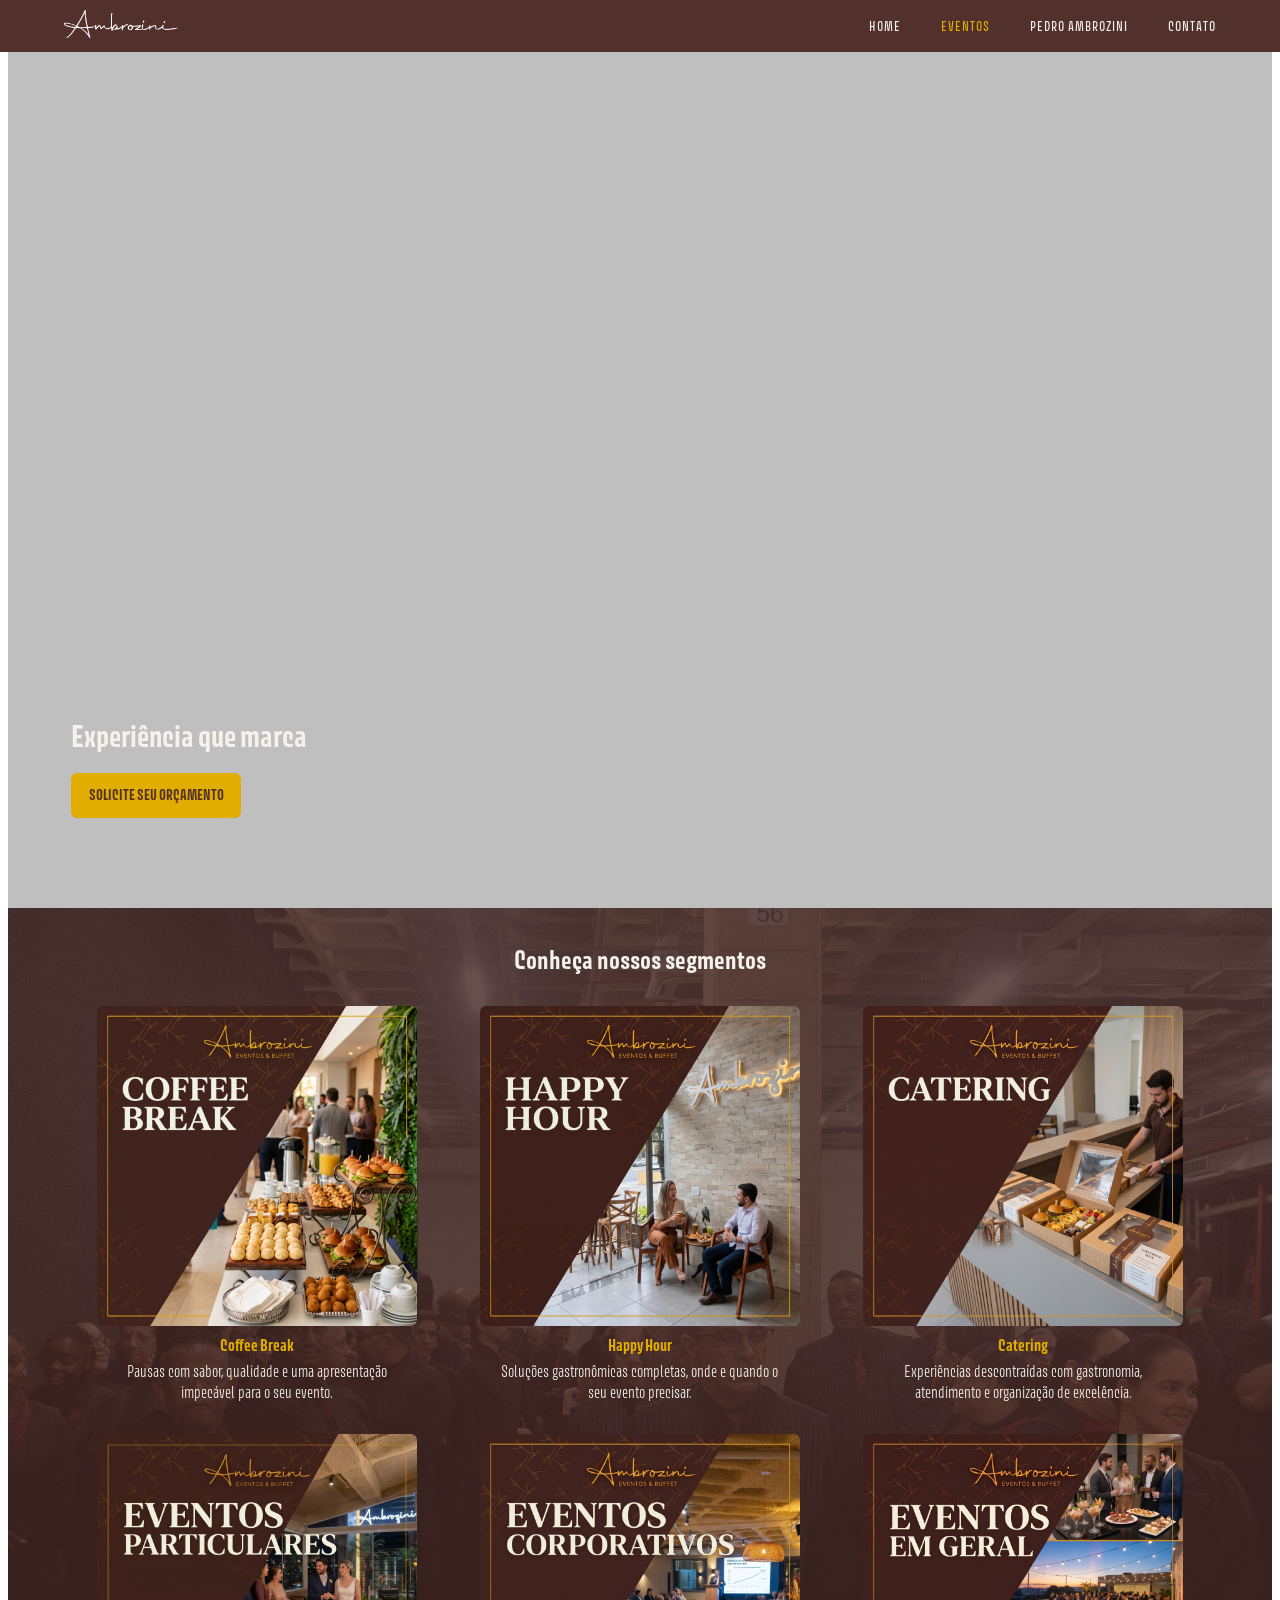
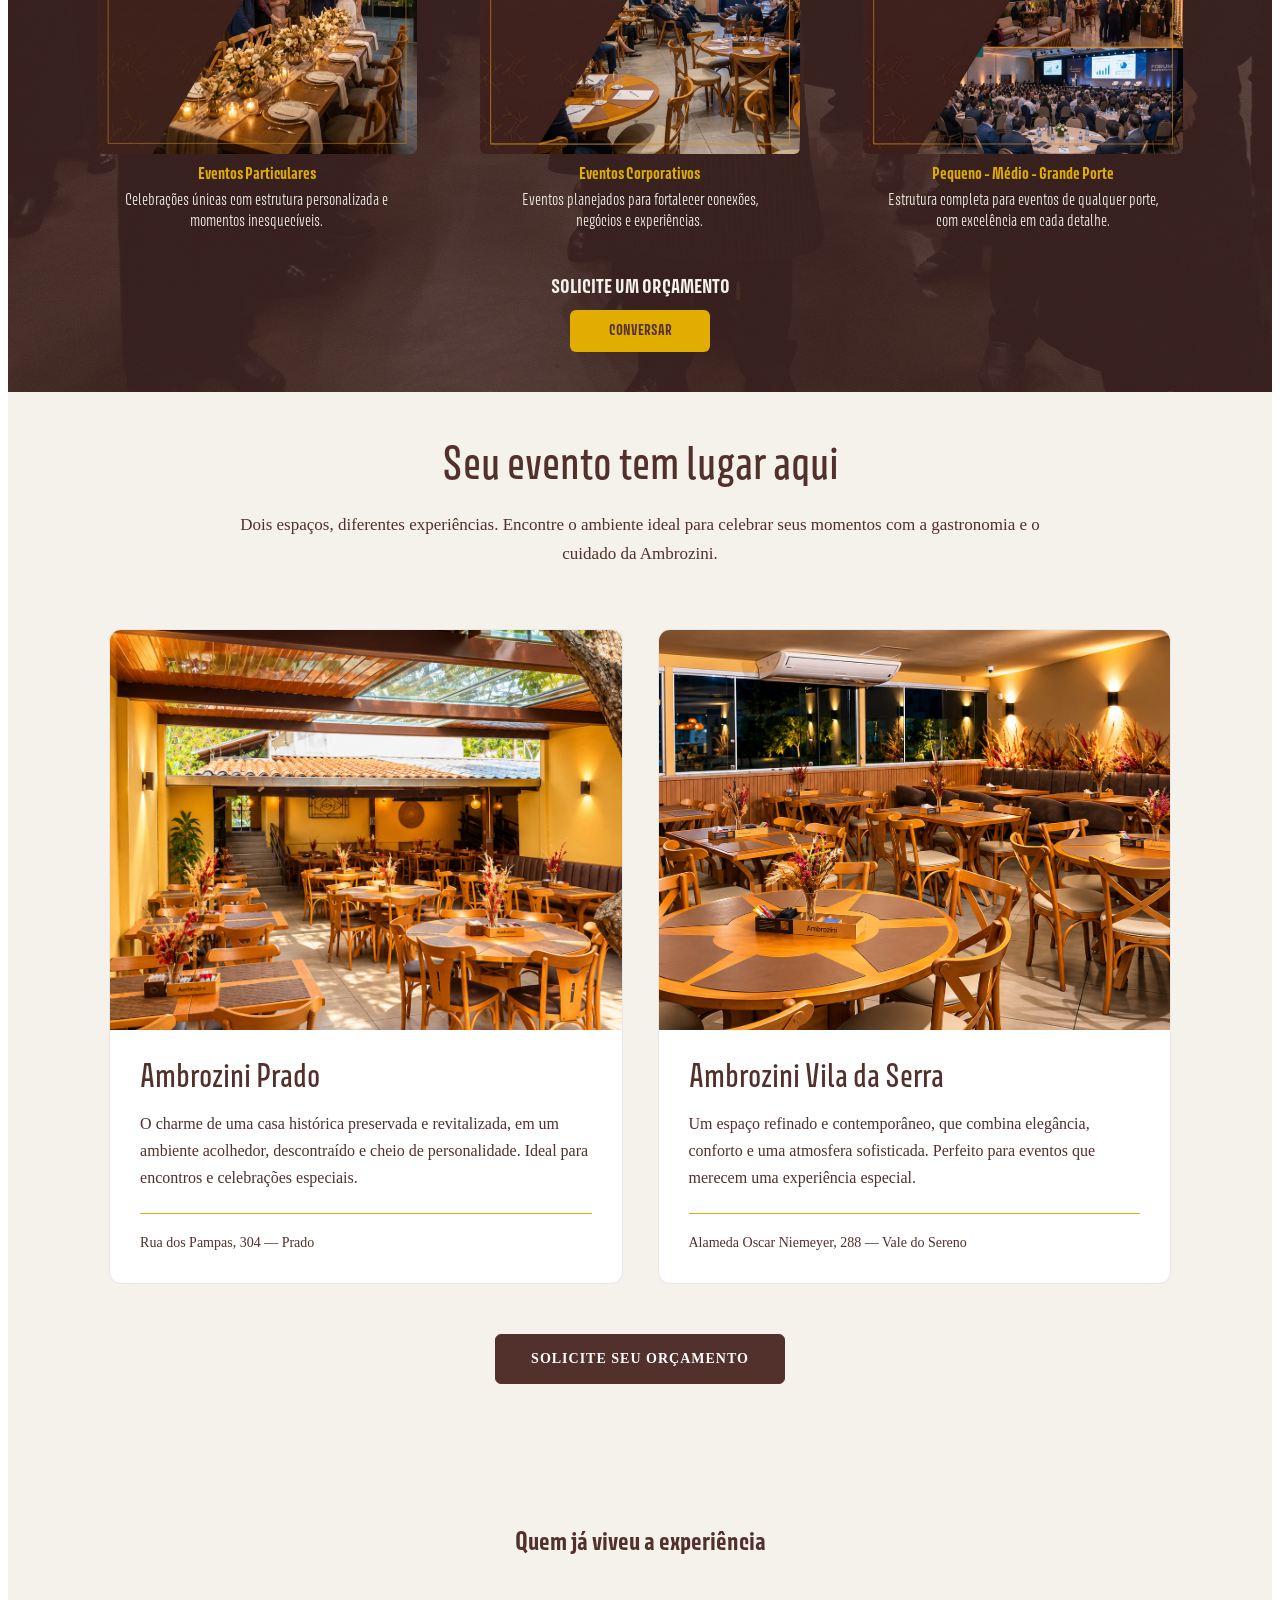
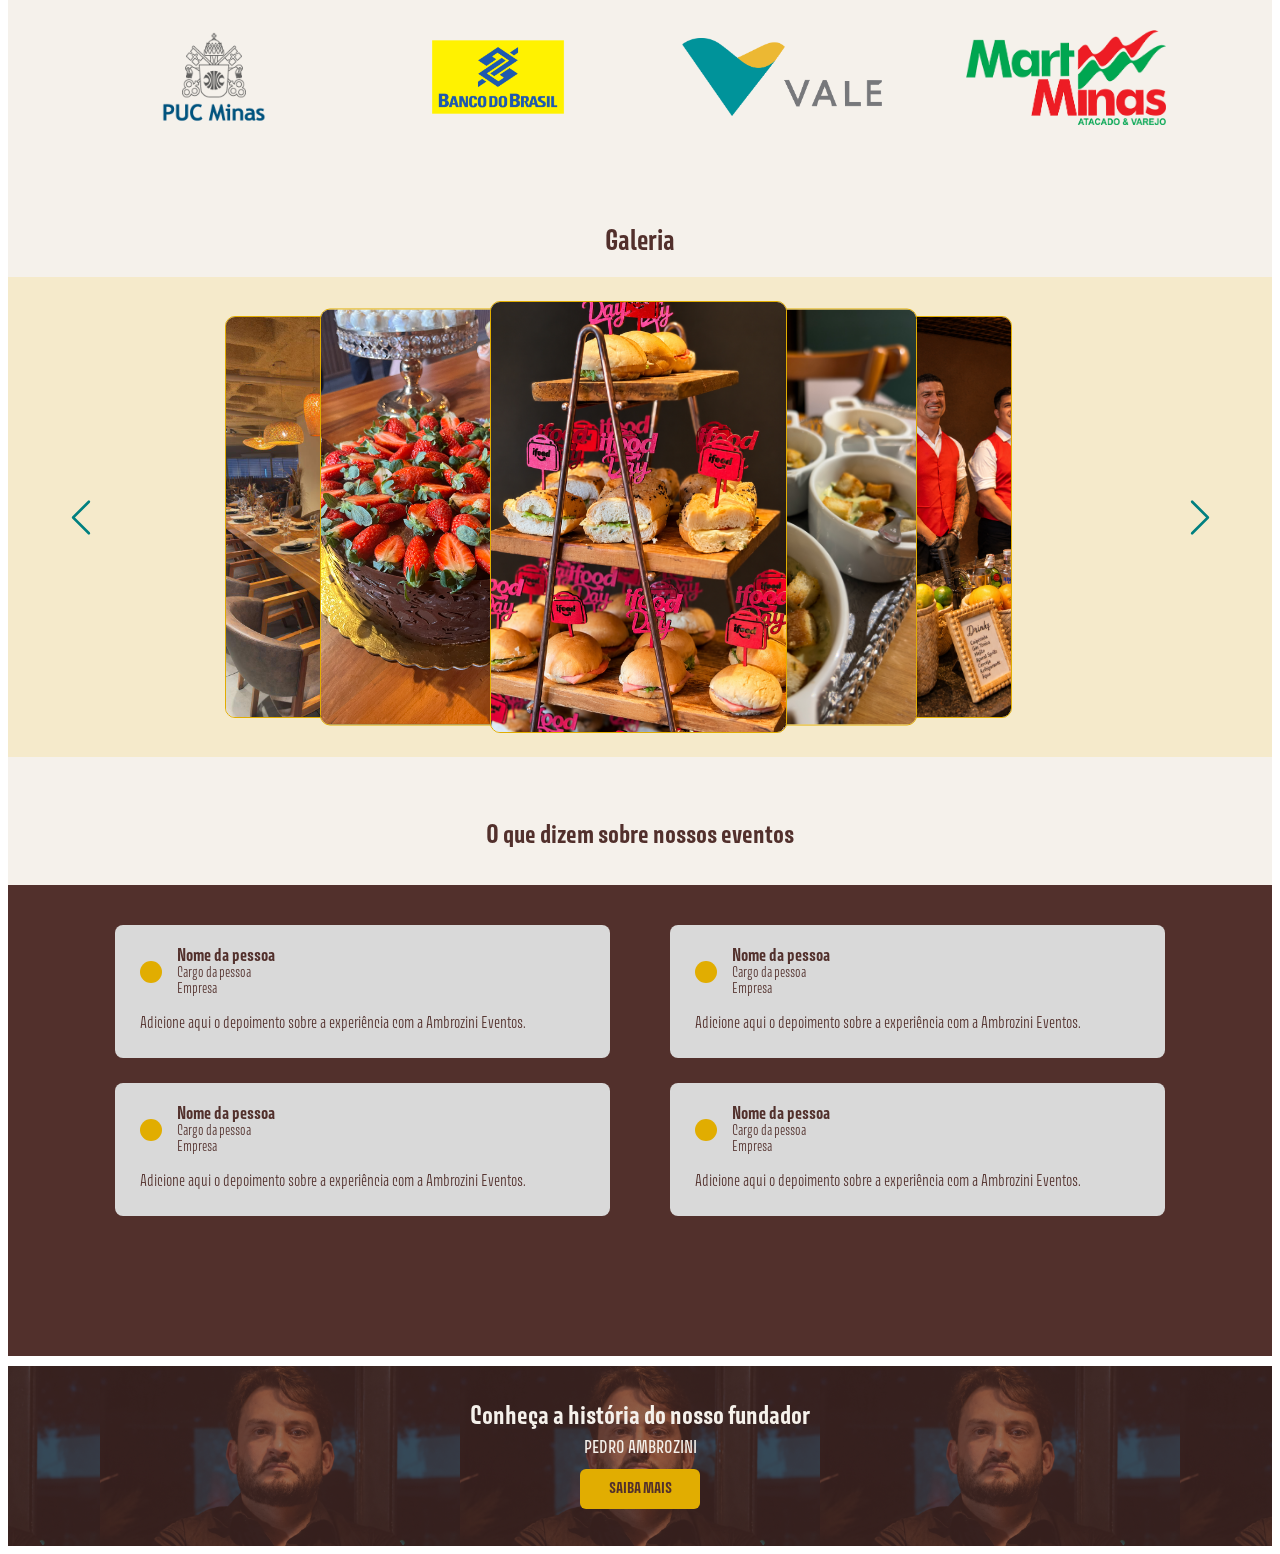
==== commit 94877ce7: "finalização landing page eventos e inicio landing page CEO" ====
--- a/codigo-fonte/src/html/eventos.html
+++ b/codigo-fonte/src/html/eventos.html
@@ -221,6 +221,83 @@
 
     </section>
     
+    <!-- NOSSOS ESPAÇOS -->
+    <section class="events-spaces">
+
+        <div class="events-spaces-header">
+            <h2>Seu evento tem lugar aqui</h2>
+            <p>
+                Dois espaços, diferentes experiências.
+                Encontre o ambiente ideal para celebrar seus momentos
+                com a gastronomia e o cuidado da Ambrozini.
+            </p>
+        </div>
+
+        <div class="events-spaces-list">
+
+            <article class="events-space-card">
+
+                <img
+                    src="/codigo-fonte/assets//img/Restaurantes/Pátio Rústico do Restaurante Ambrozini.png"
+                    alt="Espaço Ambrozini Prado"
+                    class="events-space-image"
+                >
+
+                <div class="events-space-content">
+                    <h3>Ambrozini Prado</h3>
+
+                    <p>
+                        O charme de uma casa histórica preservada e revitalizada,
+                        em um ambiente acolhedor, descontraído e cheio de personalidade.
+                        Ideal para encontros e celebrações especiais.
+                    </p>
+
+                    <p class="events-space-address">
+                        Rua dos Pampas, 304 — Prado
+                    </p>
+                </div>
+
+            </article>
+
+            <article class="events-space-card">
+
+                <img
+                    src="/codigo-fonte/assets/img/Restaurantes/Salão Ambrozini em Luz Dourada.png"
+                    alt="Espaço Ambrozini Vila da Serra"
+                    class="events-space-image"
+                >
+
+                <div class="events-space-content">
+                    <h3>Ambrozini Vila da Serra</h3>
+
+                    <p>
+                        Um espaço refinado e contemporâneo, que combina
+                        elegância, conforto e uma atmosfera sofisticada.
+                        Perfeito para eventos que merecem uma experiência especial.
+                    </p>
+
+                    <p class="events-space-address">
+                        Alameda Oscar Niemeyer, 288 — Vale do Sereno
+                    </p>
+                </div>
+
+            </article>
+
+        </div>
+
+        <div class="events-spaces-footer">
+            <a
+                href="https://app8.meeventos.com.br/ambrozini/?x=6&amp;c=I23F2S8&amp;tipo=solicitacao"
+                target="_blank"
+                rel="noopener noreferrer"
+                class="events-spaces-button"
+            >
+                SOLICITE SEU ORÇAMENTO
+            </a>
+        </div>
+
+    </section>
+
     <!-- CLIENTES E MARCAS -->
     <section class="events-clients">
 
@@ -316,31 +393,31 @@
                 >
 
                 <img
+                    src="/codigo-fonte/assets/Galery evento/Buffet profissional com equipe uniformizada.png"
+                    alt="Ambrozini"
+                    class="gallery-image"
+                >
+
+                <img
+                    src="/codigo-fonte/assets/Galery evento/IMG_E3979.png"
+                    alt="Ambrozini"
+                    class="gallery-image"
+                >
+
+                <img
+                    src="/codigo-fonte/assets/Galery evento/mesa sushi.jpeg"
+                    alt="Ambrozini"
+                    class="gallery-image"
+                >
+
+                <img
                     src="/codigo-fonte/assets/Galery evento/IMG_4907.png"
                     alt="Ambrozini"
                     class="gallery-image"
                 >
 
                 <img
-                    src="/codigo-fonte/assets/Galery evento/IMG_E3979.png"
-                    alt="Ambrozini"
-                    class="gallery-image"
-                >
-
-                <img
-                    src="/codigo-fonte/assets/Galery evento/mesa sushi.jpeg"
-                    alt="Ambrozini"
-                    class="gallery-image"
-                >
-
-                <img
-                    src="/codigo-fonte/assets/"
-                    alt="Ambrozini"
-                    class="gallery-image"
-                >
-
-                <img
-                    src="/codigo-fonte/assets/"
+                    src="/codigo-fonte/assets/Galery evento/DSC02656.jpg"
                     alt="Ambrozini"
                     class="gallery-image"
                 >
--- a/codigo-fonte/src/css/eventos.css
+++ b/codigo-fonte/src/css/eventos.css
@@ -312,8 +312,116 @@
     display: none;
 }
 
-
-/* CLIENTES E MARCAS */
+.events-spaces {
+    width: 100%;
+    padding: 50px 8% 100px;
+    background-color: #F5F1EB;
+    box-sizing: border-box;
+}
+
+.events-spaces-header {
+    max-width: 850px;
+    margin: 0 auto 60px;
+    text-align: center;
+}
+
+.events-spaces-header h2 {
+    margin: 0 0 20px;
+    font-family: "Avory", sans-serif;
+    font-size: 42px;
+    font-weight: 400;
+    color: #52302C;
+}
+
+.events-spaces-header p {
+    margin: 0;
+    font-size: 17px;
+    line-height: 1.7;
+    color: #52302C;
+}
+
+.events-spaces-list {
+    display: grid;
+    grid-template-columns: repeat(2, minmax(0, 1fr));
+    gap: 35px;
+    max-width: 1200px;
+    margin: 0 auto;
+}
+
+.events-space-card {
+    min-width: 0;
+    overflow: hidden;
+    background-color: #FFFFFF;
+    border-radius: 12px;
+    border: 1px solid rgba(82, 48, 44, 0.12);
+    transition: transform 0.3s ease, box-shadow 0.3s ease;
+}
+
+.events-space-card:hover {
+    transform: translateY(-5px);
+    box-shadow: 0 12px 30px rgba(82, 48, 44, 0.12);
+}
+
+.events-space-image {
+    display: block;
+    width: 100%;
+    height: 400px;
+    object-fit: cover;
+    object-position: center;
+}
+
+.events-space-content {
+    padding: 30px;
+}
+
+.events-space-content h3 {
+    margin: 0 0 15px;
+    font-family: "Avory", sans-serif;
+    font-size: 30px;
+    font-weight: 400;
+    color: #52302C;
+}
+
+.events-space-content > p:not(.events-space-address) {
+    margin: 0 0 22px;
+    font-size: 16px;
+    line-height: 1.7;
+    color: #52302C;
+}
+
+.events-space-address {
+    margin: 0;
+    padding-top: 18px;
+    border-top: 1px solid #E1AD01;
+    font-size: 14px;
+    line-height: 1.5;
+    color: #52302C;
+}
+
+.events-spaces-footer {
+    display: flex;
+    justify-content: center;
+    margin-top: 50px;
+}
+
+.events-spaces-button {
+    display: inline-block;
+    padding: 16px 35px;
+    background-color: #52302C;
+    color: #FFFFFF;
+    font-size: 14px;
+    font-weight: 600;
+    text-decoration: none;
+    letter-spacing: 1px;
+    border: 1px solid #52302C;
+    border-radius: 6px;
+    transition: background-color 0.3s ease, color 0.3s ease;
+}
+
+.events-spaces-button:hover {
+    background-color: transparent;
+    color: #52302C;
+}
 
 .events-clients{
     width:100%;
@@ -665,6 +773,29 @@
     display:none;
 }
 
+@media (max-width: 900px) {
+
+    .events-spaces {
+        padding: 40px 5% 70px;
+    }
+
+    .events-spaces-list {
+        gap: 20px;
+    }
+
+    .events-space-image {
+        height: 320px;
+    }
+
+    .events-space-content {
+        padding: 24px;
+    }
+
+    .events-space-content h3 {
+        font-size: 26px;
+    }
+}
+
 @media (max-width: 768px){
 
     .events-hero{
@@ -687,7 +818,7 @@
         font-size: 8px;
     }
 
-        .events{
+    .events{
         padding:40px 5% 50px;
     }
 
@@ -764,6 +895,61 @@
         max-width:320px;
         font-size:13px;
     }
+
+    .events-spaces {
+        padding: 35px 20px 60px;
+    }
+
+    .events-spaces-header {
+        margin-bottom: 35px;
+    }
+
+    .events-spaces-header h2 {
+        font-size: 30px;
+        line-height: 1.2;
+    }
+
+    .events-spaces-header p {
+        font-size: 15px;
+    }
+
+    .events-spaces-list {
+        grid-template-columns: 1fr;
+        gap: 30px;
+    }
+
+    .events-space-image {
+        height: 330px;
+    }
+
+    .events-space-content {
+        padding: 25px 20px;
+    }
+
+    .events-space-content h3 {
+        font-size: 26px;
+    }
+
+    .events-space-content > p:not(.events-space-address) {
+        font-size: 15px;
+    }
+
+    .events-space-address {
+        font-size: 13px;
+    }
+
+    .events-spaces-footer {
+        margin-top: 35px;
+    }
+
+    .events-spaces-button {
+        width: 100%;
+        max-width: 350px;
+        padding: 16px 20px;
+        box-sizing: border-box;
+        text-align: center;
+    }
+
     .events-clients{
     padding:35px 5% 45px;
     }
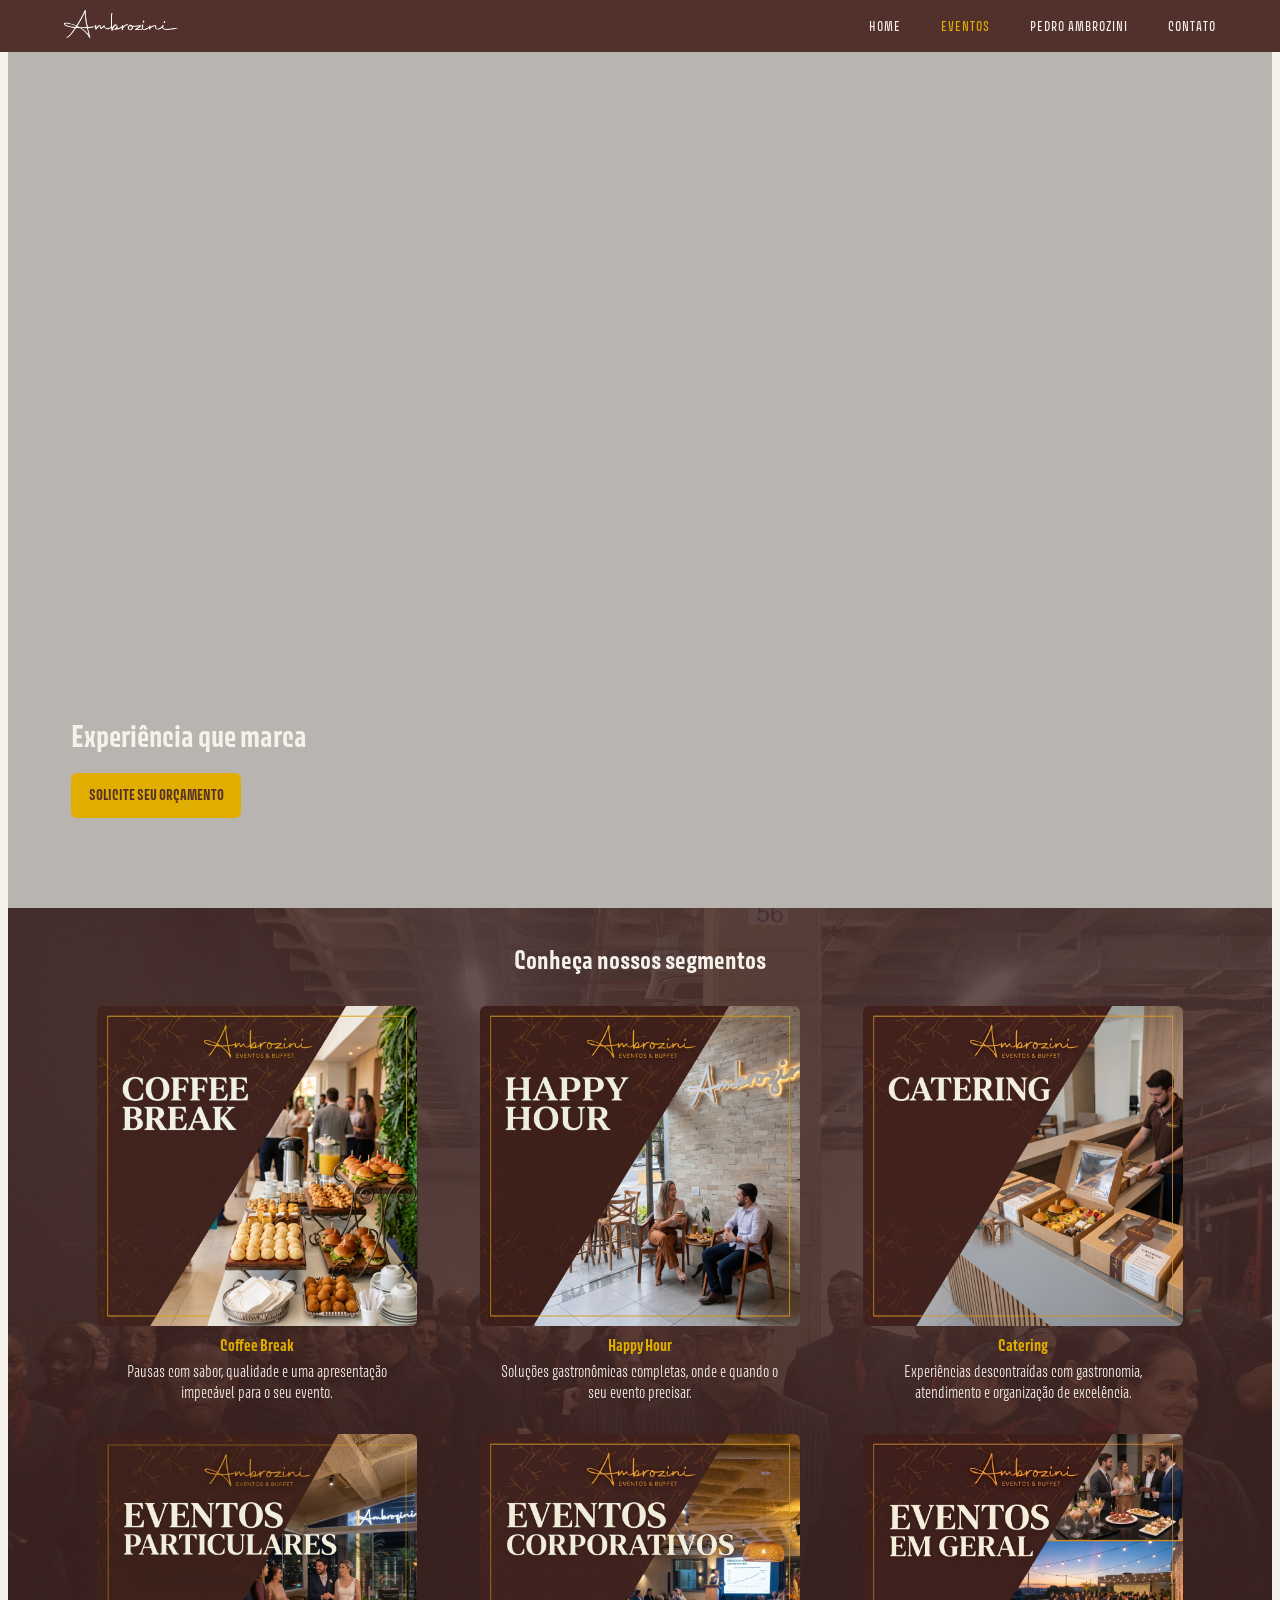
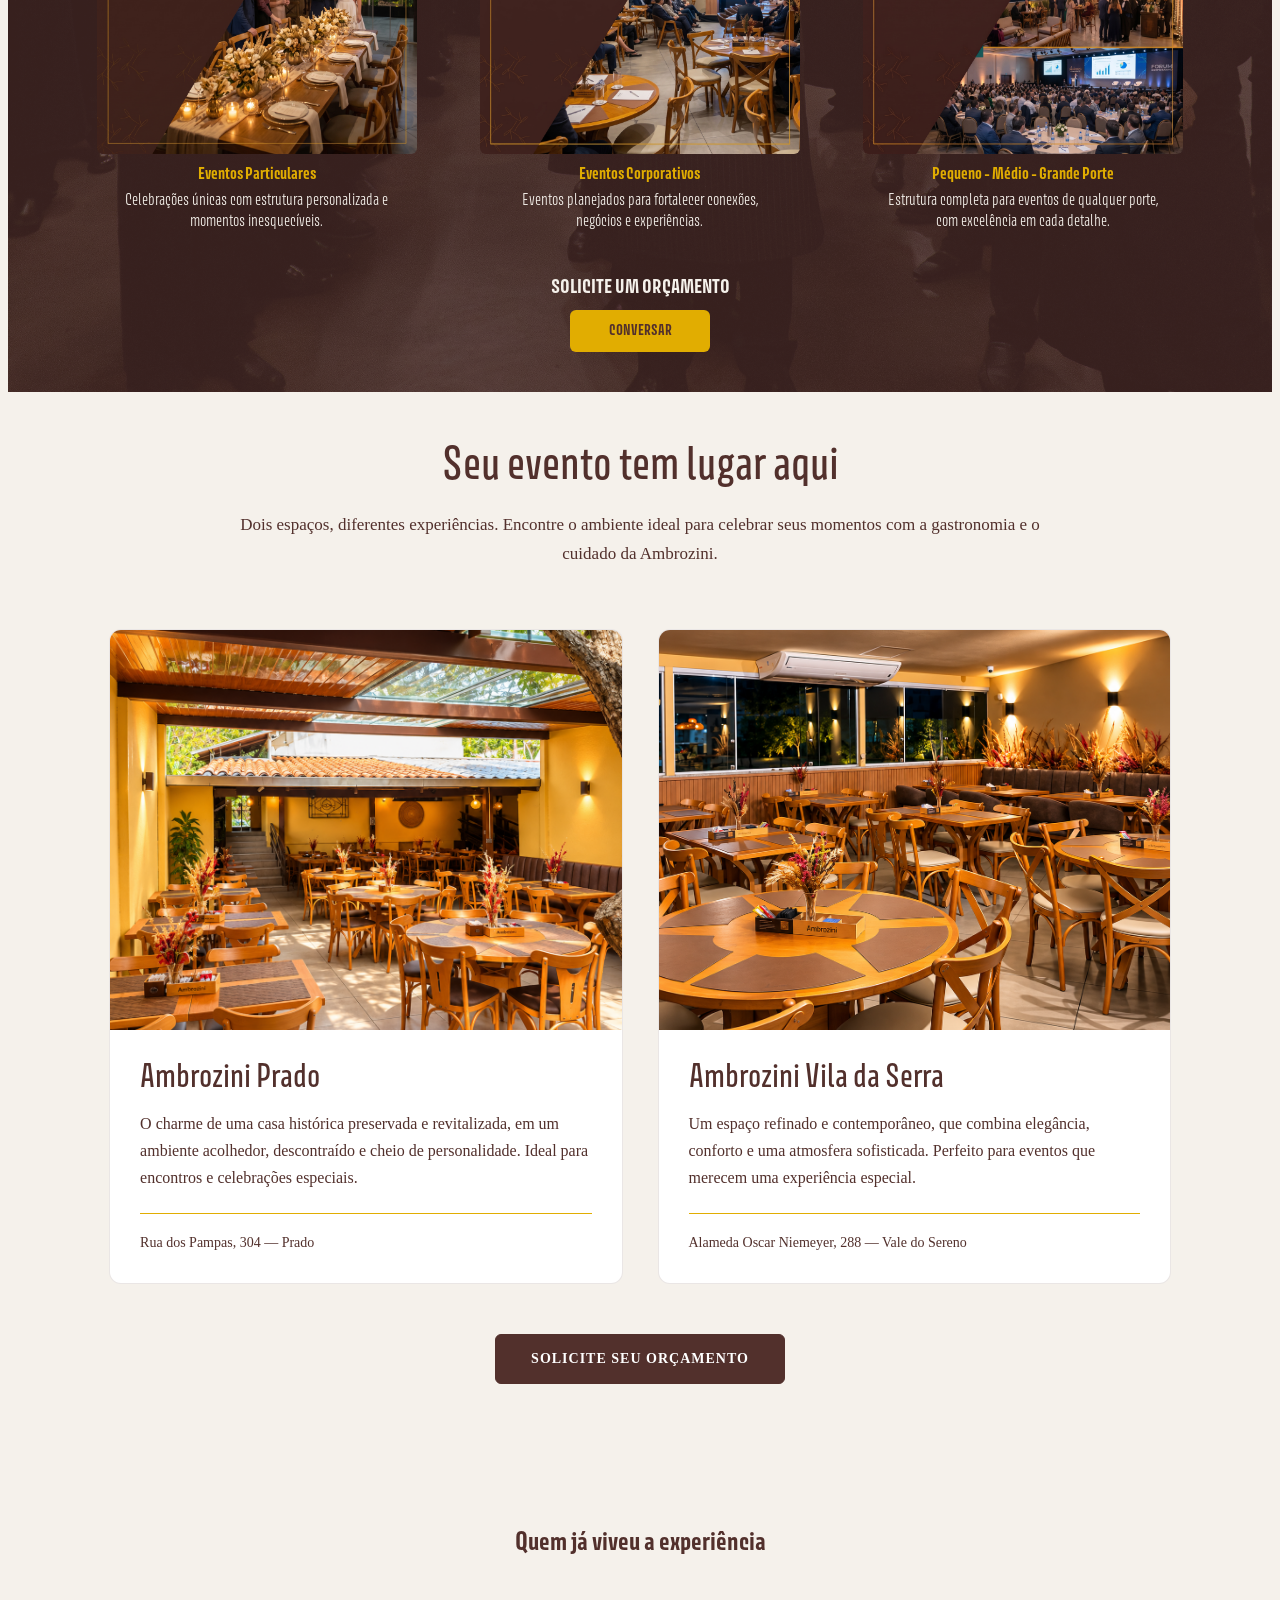
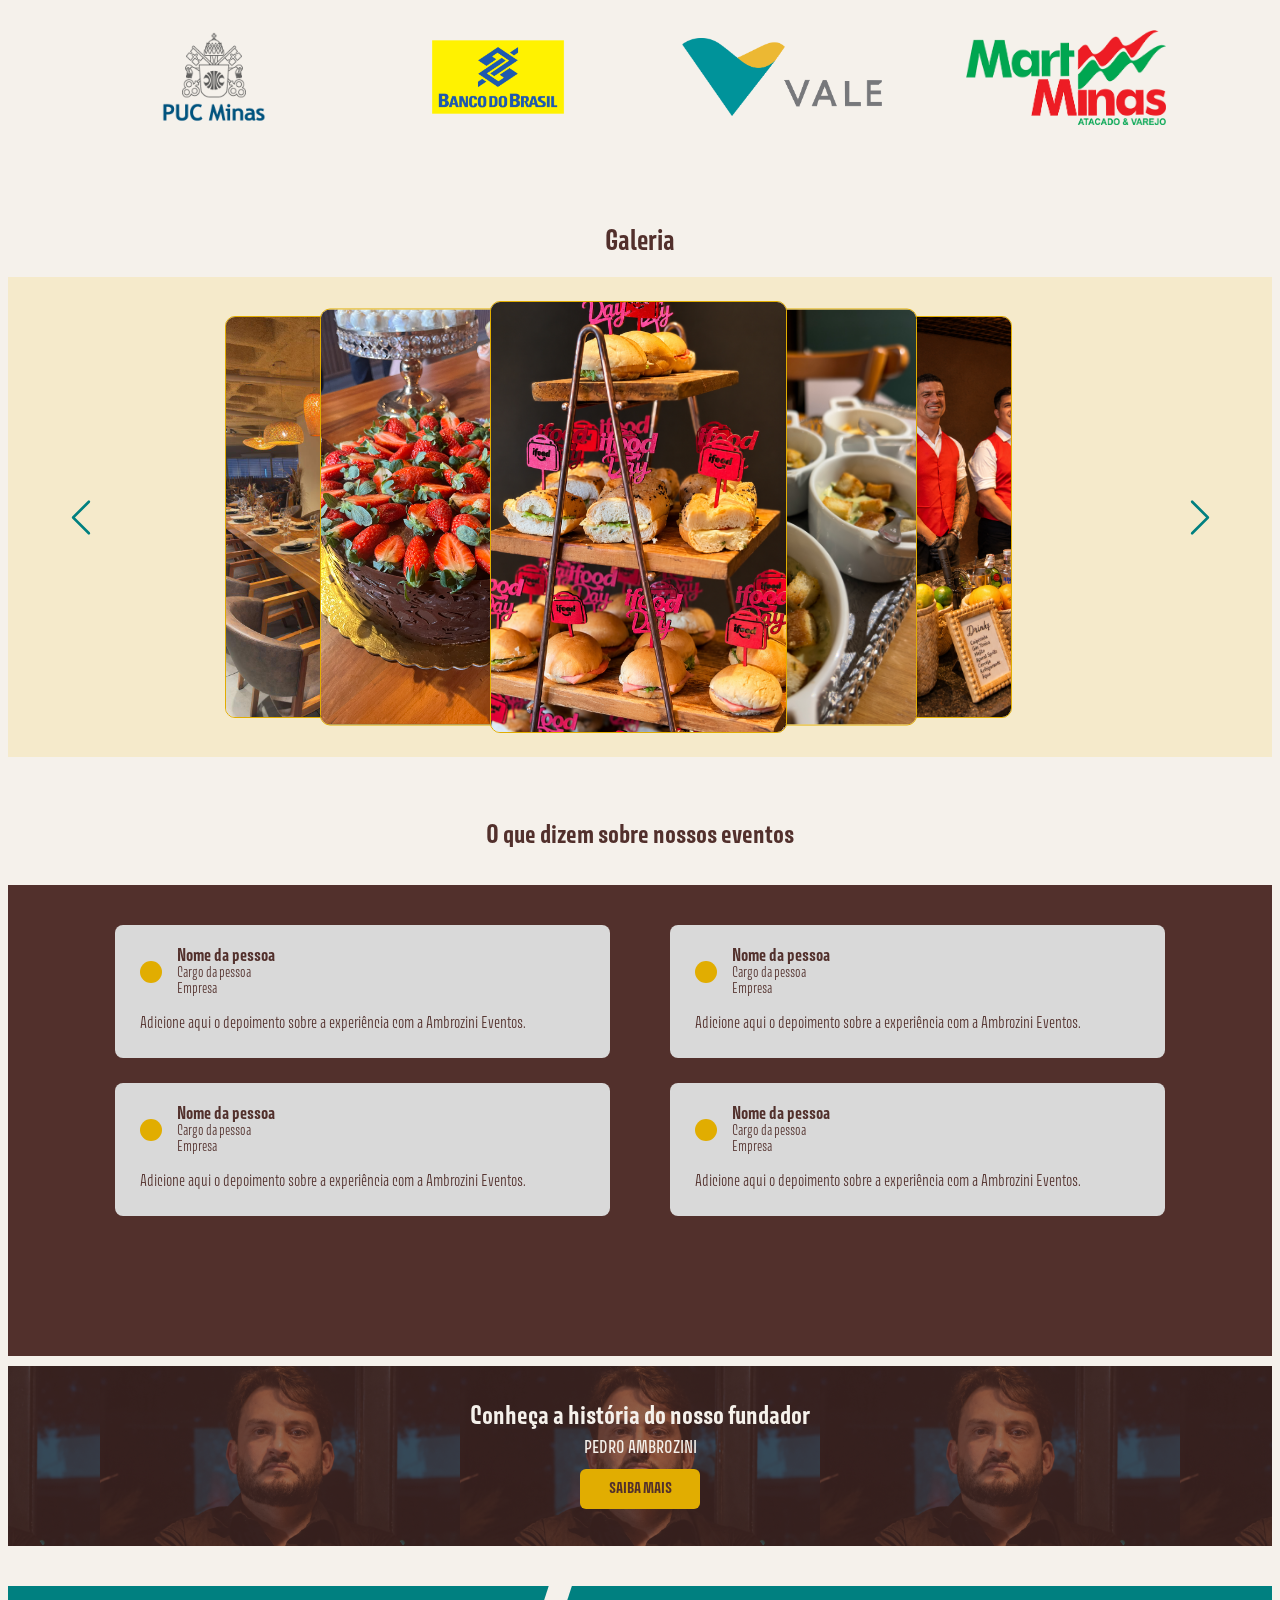
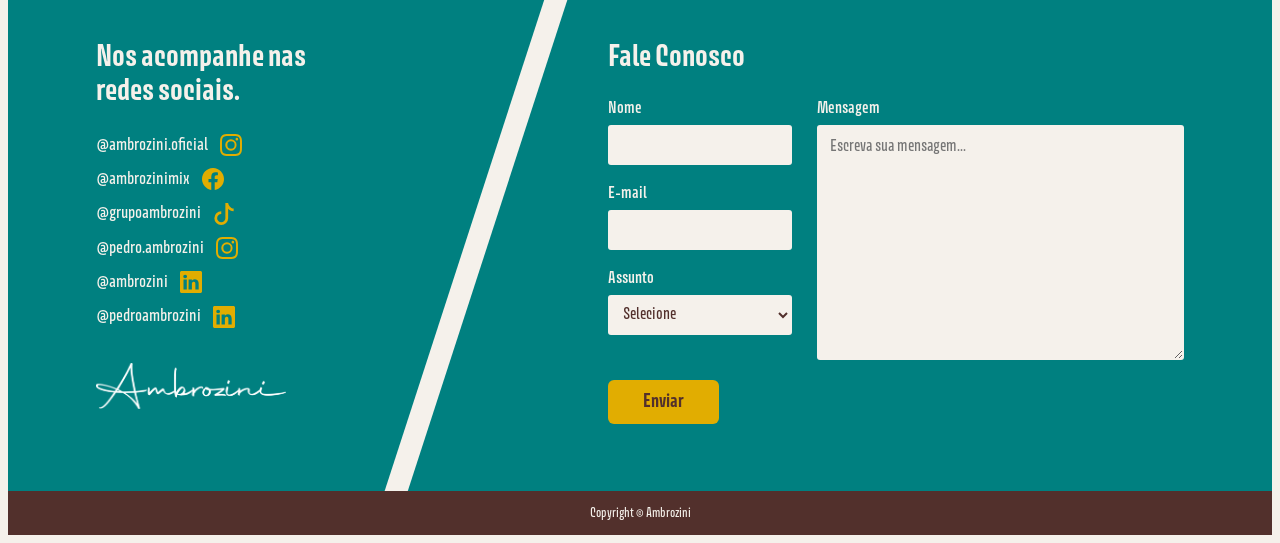
==== commit 70636339: "finalização das landing pages. faltando agora apenas php de contato" ====
--- a/codigo-fonte/src/html/eventos.html
+++ b/codigo-fonte/src/html/eventos.html
@@ -23,599 +23,604 @@
     <link rel="stylesheet" href="/codigo-fonte/src/css/fonts.css">
     <link rel="stylesheet" href="/codigo-fonte/src/css/menu.css">
     <link rel="stylesheet" href="/codigo-fonte/src/css/eventos.css">
+    <link rel="stylesheet" href="/codigo-fonte/src/css/contato.css">
 
 </head>
 
 <body>
 
-    <section class="events-hero">
-
-        <video
-            class="events-hero-video"
-            autoplay
-            muted
-            loop
-            playsinline>
-            <source src="/codigo-fonte/assets/vídeos/vídeo site evento.mp4" type="video/mp4">
-        </video>
-
-        <div class="events-hero-content">
-
-            <h1>
-                Experiência que marca
-            </h1>
-
-            <a href="https://app8.meeventos.com.br/ambrozini/?x=6&c=I23F2S8&tipo=solicitacao" class="events-hero-button">
-                SOLICITE SEU ORÇAMENTO
-            </a>
+    <main>
+        <section class="events-hero">
+
+            <video
+                class="events-hero-video"
+                autoplay
+                muted
+                loop
+                playsinline>
+                <source src="/codigo-fonte/assets/vídeos/vídeo site evento.mp4" type="video/mp4">
+            </video>
+
+            <div class="events-hero-content">
+
+                <h1>
+                    Experiência que marca
+                </h1>
+
+                <a href="https://app8.meeventos.com.br/ambrozini/?x=6&c=2SYVC88&tipo=solicitacao" class="events-hero-button">
+                    SOLICITE SEU ORÇAMENTO
+                </a>
+
+            </div>
+
+        </section>
+
+        <section class="events">
+
+            <h2 class="events-title">
+                Conheça nossos segmentos
+            </h2>
+
+            <div class="events-list">
+
+                <!-- COFFEE BREAK -->
+                <article
+                    class="event-card"
+                    data-event="coffee-break"
+                    data-title="Coffee Break"
+                    data-image="/codigo-fonte/assets/img/Eventos/Coffee Break.jpg"
+                >
+                    <img
+                        src="/codigo-fonte/assets/Fotos tipos eventos/Coofee Break.jpg"
+                        alt="Coffee Break Ambrozini"
+                        class="event-card-image"
+                    >
+
+                    <h3 class="event-card-title">
+                        Coffee Break
+                    </h3>
+
+                    <p class="event-card-description">
+                        Pausas com sabor, qualidade e uma apresentação impecável para o seu evento.
+                    </p>
+                </article>
+
+
+                <!-- HAPPY HOUR -->
+                <article
+                    class="event-card"
+                    data-event="happy-hour"
+                    data-title="Happy Hour"
+                    data-image="/codigo-fonte/assets/img/Eventos/Happy Hour.jpg"
+                >
+                    <img
+                        src="/codigo-fonte/assets//Fotos tipos eventos/Happy Hour.jpg"
+                        alt="Happy Hour Ambrozini"
+                        class="event-card-image"
+                    >
+
+                    <h3 class="event-card-title">
+                        Happy Hour
+                    </h3>
+
+                    <p class="event-card-description">
+                        Soluções gastronômicas completas, onde e quando o seu evento precisar.
+                    </p>
+                </article>
+
+
+                <!-- CATERING -->
+                <article
+                    class="event-card"
+                    data-event="catering"
+                    data-title="Catering"
+                    data-image="/codigo-fonte/assets/img/Eventos/Catering.jpg"
+                >
+                    <img
+                        src="/codigo-fonte/assets/Fotos tipos eventos/Cattering.jpg"
+                        alt="Catering Ambrozini"
+                        class="event-card-image"
+                    >
+
+                    <h3 class="event-card-title">
+                        Catering
+                    </h3>
+
+                    <p class="event-card-description">
+                        Experiências descontraídas com gastronomia, atendimento e organização de excelência.
+                    </p>
+                </article>
+
+
+                <!-- EVENTOS PARTICULARES -->
+                <article
+                    class="event-card"
+                    data-event="particulares"
+                    data-title="Eventos Particulares"
+                    data-image="/codigo-fonte/assets/img/Eventos/Eventos Particulares.jpg"
+                >
+                    <img
+                        src="/codigo-fonte/assets/Fotos tipos eventos/Eventos particulares.png"
+                        alt="Eventos particulares Ambrozini"
+                        class="event-card-image"
+                    >
+
+                    <h3 class="event-card-title">
+                        Eventos Particulares
+                    </h3>
+
+                    <p class="event-card-description">
+                        Celebrações únicas com estrutura personalizada e momentos inesquecíveis.
+                    </p>
+                </article>
+
+
+                <!-- EVENTOS CORPORATIVOS -->
+                <article
+                    class="event-card"
+                    data-event="corporativos"
+                    data-title="Eventos Corporativos"
+                    data-image="/codigo-fonte/assets/img/Eventos/Eventos Corporativos.jpg"
+                >
+                    <img
+                        src="/codigo-fonte/assets//Fotos tipos eventos/Eventos corporativos.jpg"
+                        alt="Eventos corporativos Ambrozini"
+                        class="event-card-image"
+                    >
+
+                    <h3 class="event-card-title">
+                        Eventos Corporativos
+                    </h3>
+
+                    <p class="event-card-description">
+                        Eventos planejados para fortalecer conexões, negócios e experiências.
+                    </p>
+                </article>
+
+
+                <!-- PEQUENO MÉDIO GRANDE PORTE -->
+                <article
+                    class="event-card"
+                    data-event="porte"
+                    data-title="Pequeno, Médio e Grande Porte"
+                    data-image="/codigo-fonte/assets/img/Eventos/Grande Porte.jpg"
+                >
+                    <img
+                        src="/codigo-fonte/assets/Fotos tipos eventos/Eventos Gerais.jpg"
+                        alt="Eventos de pequeno, médio e grande porte Ambrozini"
+                        class="event-card-image"
+                    >
+
+                    <h3 class="event-card-title">
+                        Pequeno - Médio - Grande Porte
+                    </h3>
+
+                    <p class="event-card-description">
+                        Estrutura completa para eventos de qualquer porte, com excelência em cada detalhe.
+                    </p>
+                </article>
+
+            </div>
+
+
+            <!-- CHAMADA PARA ORÇAMENTO -->
+            <div class="events-cta">
+
+                <h2 class="events-cta-title">
+                    SOLICITE UM ORÇAMENTO
+                </h2>
+
+                <a
+                    href="https://app8.meeventos.com.br/ambrozini/?x=6&c=2SYVC88&tipo=solicitacao"
+                    class="events-cta-button"
+                    target="_blank"
+                    rel="noopener noreferrer"
+                >
+                    CONVERSAR
+                </a>
+
+            </div>
+
+        </section>
+        
+        <!-- NOSSOS ESPAÇOS -->
+        <section class="events-spaces">
+
+            <div class="events-spaces-header">
+                <h2>Seu evento tem lugar aqui</h2>
+                <p>
+                    Dois espaços, diferentes experiências.
+                    Encontre o ambiente ideal para celebrar seus momentos
+                    com a gastronomia e o cuidado da Ambrozini.
+                </p>
+            </div>
+
+            <div class="events-spaces-list">
+
+                <article class="events-space-card">
+
+                    <img
+                        src="/codigo-fonte/assets//img/Restaurantes/Pátio Rústico do Restaurante Ambrozini.png"
+                        alt="Espaço Ambrozini Prado"
+                        class="events-space-image"
+                    >
+
+                    <div class="events-space-content">
+                        <h3>Ambrozini Prado</h3>
+
+                        <p>
+                            O charme de uma casa histórica preservada e revitalizada,
+                            em um ambiente acolhedor, descontraído e cheio de personalidade.
+                            Ideal para encontros e celebrações especiais.
+                        </p>
+
+                        <p class="events-space-address">
+                            Rua dos Pampas, 304 — Prado
+                        </p>
+                    </div>
+
+                </article>
+
+                <article class="events-space-card">
+
+                    <img
+                        src="/codigo-fonte/assets/img/Restaurantes/Salão Ambrozini em Luz Dourada.png"
+                        alt="Espaço Ambrozini Vila da Serra"
+                        class="events-space-image"
+                    >
+
+                    <div class="events-space-content">
+                        <h3>Ambrozini Vila da Serra</h3>
+
+                        <p>
+                            Um espaço refinado e contemporâneo, que combina
+                            elegância, conforto e uma atmosfera sofisticada.
+                            Perfeito para eventos que merecem uma experiência especial.
+                        </p>
+
+                        <p class="events-space-address">
+                            Alameda Oscar Niemeyer, 288 — Vale do Sereno
+                        </p>
+                    </div>
+
+                </article>
+
+            </div>
+
+            <div class="events-spaces-footer">
+                <a
+                    href="https://app8.meeventos.com.br/ambrozini/?x=6&c=2SYVC88&tipo=solicitacao"
+                    target="_blank"
+                    rel="noopener noreferrer"
+                    class="events-spaces-button"
+                >
+                    SOLICITE SEU ORÇAMENTO
+                </a>
+            </div>
+
+        </section>
+
+        <!-- CLIENTES E MARCAS -->
+        <section class="events-clients">
+
+            <h2 class="events-clients-title">
+                Quem já viveu a experiência
+            </h2>
+
+            <div class="events-clients-list">
+
+                <div class="events-client">
+                    <img
+                        src="/codigo-fonte/assets/parceiros/Brasão_PUC_Minas.png"
+                        alt="PUC Minas"
+                    >
+                </div>
+
+                <div class="events-client">
+                    <img
+                        src="/codigo-fonte/assets/parceiros/logo-banco-do-brasil.png"
+                        alt="Banco do Brasil"
+                    >
+                </div>
+
+                <div class="events-client">
+                    <img
+                        src="/codigo-fonte/assets/parceiros/vale-logo-logotipo-emblem-logotype.png"
+                        alt="Vale"
+                    >
+                </div>
+
+                <div class="events-client">
+                    <img
+                        src="/codigo-fonte/assets/parceiros/Mart_Minas_logo.png"
+                        alt="Mart Minas"
+                    >
+                </div>
+
+            </div>
+
+        </section>
+
+        <section class="gallery">
+
+            <h2 class="gallery-title">
+                Galeria
+            </h2>
+
+            <div class="gallery-container">
+
+                <button
+                    type="button"
+                    class="gallery-button gallery-button-prev"
+                    aria-label="Foto anterior">
+                        
+                    <svg xmlns="http://www.w3.org/2000/svg"
+                        viewBox="0 0 16 16"
+                        aria-hidden="true">
+                        <path d="M11.354 1.646a.5.5 0 0 1 0 .708L5.707 8l5.647 5.646a.5.5 0 0 1-.708.708l-6-6a.5.5 0 0 1 0-.708l6-6a.5.5 0 0 1 .708 0"/>
+                    </svg>
+
+                </button>
+
+                <div class="gallery-slider">
+
+                    <img
+                        src="/codigo-fonte/assets/Galery evento/degustação.png"
+                        alt="Ambrozini"
+                        class="gallery-image"
+                    >
+
+                    <img
+                        src="/codigo-fonte/assets/Galery evento/bolo evento.png"
+                        alt="Ambrozini"
+                        class="gallery-image"
+                    >
+
+                    <img
+                        src="/codigo-fonte/assets/Galery evento/Torre de Sanduíches iFood Day.png"
+                        alt="Ambrozini"
+                        class="gallery-image"
+                    >
+
+                    <img
+                        src="/codigo-fonte/assets/Galery evento/IMG_E3057.JPG"
+                        alt="Ambrozini"
+                        class="gallery-image"
+                    >
+
+                    <img
+                        src="/codigo-fonte/assets/Galery evento/Bartenders sorridentes atrás do bar colorido.png"
+                        alt="Ambrozini"
+                        class="gallery-image"
+                    >
+
+                    <img
+                        src="/codigo-fonte/assets/Galery evento/Buffet profissional com equipe uniformizada.png"
+                        alt="Ambrozini"
+                        class="gallery-image"
+                    >
+
+                    <img
+                        src="/codigo-fonte/assets/Galery evento/IMG_E3979.png"
+                        alt="Ambrozini"
+                        class="gallery-image"
+                    >
+
+                    <img
+                        src="/codigo-fonte/assets/Galery evento/mesa sushi.jpeg"
+                        alt="Ambrozini"
+                        class="gallery-image"
+                    >
+
+                    <img
+                        src="/codigo-fonte/assets/Galery evento/IMG_4907.png"
+                        alt="Ambrozini"
+                        class="gallery-image"
+                    >
+
+                    <img
+                        src="/codigo-fonte/assets/Galery evento/DSC02656.jpg"
+                        alt="Ambrozini"
+                        class="gallery-image"
+                    >
+
+                </div>
+
+                <button
+                    type="button"
+                    class="gallery-button gallery-button-next"
+                    aria-label="Próxima foto">
+
+                    <svg xmlns="http://www.w3.org/2000/svg"
+                        viewBox="0 0 16 16"
+                        aria-hidden="true">
+                        <path d="M4.646 1.646a.5.5 0 0 1 .708 0l6 6a.5.5 0 0 1 0 .708l-6 6a.5.5 0 0 1-.708-.708L10.293 8 4.646 2.354a.5.5 0 0 1 0-.708"/>
+                    </svg>
+
+                </button>
+
+            </div>
+
+        </section>
+
+        <section class="events-testimonials-heading">
+
+            <h2 class="events-testimonials-title">
+                O que dizem sobre nossos eventos
+            </h2>
+
+        </section>
+        
+        <!-- DEPOIMENTOS -->
+        <section class="events-testimonials">
+
+            <div class="events-testimonials-list">
+
+                <article class="testimonial-card">
+
+                    <div class="testimonial-header">
+                        <span class="testimonial-icon"></span>
+
+                        <div class="testimonial-person">
+                            <h3 class="testimonial-name">Nome da pessoa</h3>
+                            <p class="testimonial-role">Cargo da pessoa</p>
+                            <p class="testimonial-company">Empresa</p>
+                        </div>
+                    </div>
+
+                    <p class="testimonial-text">
+                        Adicione aqui o depoimento sobre a experiência
+                        com a Ambrozini Eventos.
+                    </p>
+
+                </article>
+
+                <article class="testimonial-card">
+
+                    <div class="testimonial-header">
+                        <span class="testimonial-icon"></span>
+
+                        <div class="testimonial-person">
+                            <h3 class="testimonial-name">Nome da pessoa</h3>
+                            <p class="testimonial-role">Cargo da pessoa</p>
+                            <p class="testimonial-company">Empresa</p>
+                        </div>
+                    </div>
+
+                    <p class="testimonial-text">
+                        Adicione aqui o depoimento sobre a experiência
+                        com a Ambrozini Eventos.
+                    </p>
+
+                </article>
+
+                <article class="testimonial-card">
+
+                    <div class="testimonial-header">
+                        <span class="testimonial-icon"></span>
+
+                        <div class="testimonial-person">
+                            <h3 class="testimonial-name">Nome da pessoa</h3>
+                            <p class="testimonial-role">Cargo da pessoa</p>
+                            <p class="testimonial-company">Empresa</p>
+                        </div>
+                    </div>
+
+                    <p class="testimonial-text">
+                        Adicione aqui o depoimento sobre a experiência
+                        com a Ambrozini Eventos.
+                    </p>
+
+                </article>
+
+                <article class="testimonial-card">
+
+                    <div class="testimonial-header">
+                        <span class="testimonial-icon"></span>
+
+                        <div class="testimonial-person">
+                            <h3 class="testimonial-name">Nome da pessoa</h3>
+                            <p class="testimonial-role">Cargo da pessoa</p>
+                            <p class="testimonial-company">Empresa</p>
+                        </div>
+                    </div>
+
+                    <p class="testimonial-text">
+                        Adicione aqui o depoimento sobre a experiência
+                        com a Ambrozini Eventos.
+                    </p>
+
+                </article>
+
+            </div>
+
+        </section>
+
+        <section class="events-banner"></section>
+
+            <article class="events-banner-item events-banner-founder">
+
+                <img
+                    src="/codigo-fonte/assets/img/Pedro perfil.png"
+                    alt="Pedro Ambrozini"
+                    class="events-banner-image"
+                >
+
+                <div class="events-banner-content">
+
+                    <h2 class="events-banner-title">
+                        Conheça a história do nosso fundador
+                    </h2>
+
+                    <p class="events-banner-description">
+                        PEDRO AMBROZINI
+                    </p>
+
+                    <a href="/codigo-fonte/src/html/pedro.html"
+                        class="events-banner-button">
+                        SAIBA MAIS
+                    </a>
+
+                </div>
+
+            </article>
+        
+        </section>
+
+        <!-- MODAL DOS EVENTOS -->
+        <div class="event-modal" id="event-modal">
+
+            <div class="event-modal-content">
+
+                <button
+                    type="button"
+                    class="event-modal-close"
+                    id="event-modal-close"
+                    aria-label="Fechar"
+                >
+                    X
+                </button>
+
+                <div class="event-modal-body">
+
+                    <div class="event-modal-image-container">
+                        <img
+                            src=""
+                            alt=""
+                            class="event-modal-image"
+                            id="event-modal-image"
+                        >
+                    </div>
+
+                    <h2 class="event-modal-title" id="event-modal-title"></h2>
+
+                    <p class="event-modal-description"
+                    id="event-modal-description"></p>
+
+                    <div class="event-modal-advantages"
+                        id="event-modal-advantages"></div>
+
+                    <div class="event-modal-cta">
+                        <a
+                            href="https://app8.meeventos.com.br/ambrozini/?x=6&c=2SYVC88&tipo=solicitacao"
+                            class="event-modal-button"
+                            target="_blank"
+                            rel="noopener noreferrer"
+                        >
+                            CONVERSE COM NOSSA EQUIPE
+                        </a>
+                    </div>
+
+                </div>
+
+            </div>
 
         </div>
 
-    </section>
-
-    <section class="events">
-
-        <h2 class="events-title">
-            Conheça nossos segmentos
-        </h2>
-
-        <div class="events-list">
-
-            <!-- COFFEE BREAK -->
-            <article
-                class="event-card"
-                data-event="coffee-break"
-                data-title="Coffee Break"
-                data-image="/codigo-fonte/assets/img/Eventos/Coffee Break.jpg"
-            >
-                <img
-                    src="/codigo-fonte/assets/Fotos tipos eventos/Coofee Break.jpg"
-                    alt="Coffee Break Ambrozini"
-                    class="event-card-image"
-                >
-
-                <h3 class="event-card-title">
-                    Coffee Break
-                </h3>
-
-                <p class="event-card-description">
-                    Pausas com sabor, qualidade e uma apresentação impecável para o seu evento.
-                </p>
-            </article>
-
-
-            <!-- HAPPY HOUR -->
-            <article
-                class="event-card"
-                data-event="happy-hour"
-                data-title="Happy Hour"
-                data-image="/codigo-fonte/assets/img/Eventos/Happy Hour.jpg"
-            >
-                <img
-                    src="/codigo-fonte/assets//Fotos tipos eventos/Happy Hour.jpg"
-                    alt="Happy Hour Ambrozini"
-                    class="event-card-image"
-                >
-
-                <h3 class="event-card-title">
-                    Happy Hour
-                </h3>
-
-                <p class="event-card-description">
-                    Soluções gastronômicas completas, onde e quando o seu evento precisar.
-                </p>
-            </article>
-
-
-            <!-- CATERING -->
-            <article
-                class="event-card"
-                data-event="catering"
-                data-title="Catering"
-                data-image="/codigo-fonte/assets/img/Eventos/Catering.jpg"
-            >
-                <img
-                    src="/codigo-fonte/assets/Fotos tipos eventos/Cattering.jpg"
-                    alt="Catering Ambrozini"
-                    class="event-card-image"
-                >
-
-                <h3 class="event-card-title">
-                    Catering
-                </h3>
-
-                <p class="event-card-description">
-                    Experiências descontraídas com gastronomia, atendimento e organização de excelência.
-                </p>
-            </article>
-
-
-            <!-- EVENTOS PARTICULARES -->
-            <article
-                class="event-card"
-                data-event="particulares"
-                data-title="Eventos Particulares"
-                data-image="/codigo-fonte/assets/img/Eventos/Eventos Particulares.jpg"
-            >
-                <img
-                    src="/codigo-fonte/assets/Fotos tipos eventos/Eventos particulares.png"
-                    alt="Eventos particulares Ambrozini"
-                    class="event-card-image"
-                >
-
-                <h3 class="event-card-title">
-                    Eventos Particulares
-                </h3>
-
-                <p class="event-card-description">
-                    Celebrações únicas com estrutura personalizada e momentos inesquecíveis.
-                </p>
-            </article>
-
-
-            <!-- EVENTOS CORPORATIVOS -->
-            <article
-                class="event-card"
-                data-event="corporativos"
-                data-title="Eventos Corporativos"
-                data-image="/codigo-fonte/assets/img/Eventos/Eventos Corporativos.jpg"
-            >
-                <img
-                    src="/codigo-fonte/assets//Fotos tipos eventos/Eventos corporativos.jpg"
-                    alt="Eventos corporativos Ambrozini"
-                    class="event-card-image"
-                >
-
-                <h3 class="event-card-title">
-                    Eventos Corporativos
-                </h3>
-
-                <p class="event-card-description">
-                    Eventos planejados para fortalecer conexões, negócios e experiências.
-                </p>
-            </article>
-
-
-            <!-- PEQUENO MÉDIO GRANDE PORTE -->
-            <article
-                class="event-card"
-                data-event="porte"
-                data-title="Pequeno, Médio e Grande Porte"
-                data-image="/codigo-fonte/assets/img/Eventos/Grande Porte.jpg"
-            >
-                <img
-                    src="/codigo-fonte/assets/Fotos tipos eventos/Eventos Gerais.jpg"
-                    alt="Eventos de pequeno, médio e grande porte Ambrozini"
-                    class="event-card-image"
-                >
-
-                <h3 class="event-card-title">
-                    Pequeno - Médio - Grande Porte
-                </h3>
-
-                <p class="event-card-description">
-                    Estrutura completa para eventos de qualquer porte, com excelência em cada detalhe.
-                </p>
-            </article>
-
-        </div>
-
-
-        <!-- CHAMADA PARA ORÇAMENTO -->
-        <div class="events-cta">
-
-            <h2 class="events-cta-title">
-                SOLICITE UM ORÇAMENTO
-            </h2>
-
-            <a
-                href="https://app8.meeventos.com.br/ambrozini/?x=6&c=I23F2S8&tipo=solicitacao"
-                class="events-cta-button"
-                target="_blank"
-                rel="noopener noreferrer"
-            >
-                CONVERSAR
-            </a>
-
-        </div>
-
-    </section>
-    
-    <!-- NOSSOS ESPAÇOS -->
-    <section class="events-spaces">
-
-        <div class="events-spaces-header">
-            <h2>Seu evento tem lugar aqui</h2>
-            <p>
-                Dois espaços, diferentes experiências.
-                Encontre o ambiente ideal para celebrar seus momentos
-                com a gastronomia e o cuidado da Ambrozini.
-            </p>
-        </div>
-
-        <div class="events-spaces-list">
-
-            <article class="events-space-card">
-
-                <img
-                    src="/codigo-fonte/assets//img/Restaurantes/Pátio Rústico do Restaurante Ambrozini.png"
-                    alt="Espaço Ambrozini Prado"
-                    class="events-space-image"
-                >
-
-                <div class="events-space-content">
-                    <h3>Ambrozini Prado</h3>
-
-                    <p>
-                        O charme de uma casa histórica preservada e revitalizada,
-                        em um ambiente acolhedor, descontraído e cheio de personalidade.
-                        Ideal para encontros e celebrações especiais.
-                    </p>
-
-                    <p class="events-space-address">
-                        Rua dos Pampas, 304 — Prado
-                    </p>
-                </div>
-
-            </article>
-
-            <article class="events-space-card">
-
-                <img
-                    src="/codigo-fonte/assets/img/Restaurantes/Salão Ambrozini em Luz Dourada.png"
-                    alt="Espaço Ambrozini Vila da Serra"
-                    class="events-space-image"
-                >
-
-                <div class="events-space-content">
-                    <h3>Ambrozini Vila da Serra</h3>
-
-                    <p>
-                        Um espaço refinado e contemporâneo, que combina
-                        elegância, conforto e uma atmosfera sofisticada.
-                        Perfeito para eventos que merecem uma experiência especial.
-                    </p>
-
-                    <p class="events-space-address">
-                        Alameda Oscar Niemeyer, 288 — Vale do Sereno
-                    </p>
-                </div>
-
-            </article>
-
-        </div>
-
-        <div class="events-spaces-footer">
-            <a
-                href="https://app8.meeventos.com.br/ambrozini/?x=6&amp;c=I23F2S8&amp;tipo=solicitacao"
-                target="_blank"
-                rel="noopener noreferrer"
-                class="events-spaces-button"
-            >
-                SOLICITE SEU ORÇAMENTO
-            </a>
-        </div>
-
-    </section>
-
-    <!-- CLIENTES E MARCAS -->
-    <section class="events-clients">
-
-        <h2 class="events-clients-title">
-            Quem já viveu a experiência
-        </h2>
-
-        <div class="events-clients-list">
-
-            <div class="events-client">
-                <img
-                    src="/codigo-fonte/assets/parceiros/Brasão_PUC_Minas.png"
-                    alt="PUC Minas"
-                >
-            </div>
-
-            <div class="events-client">
-                <img
-                    src="/codigo-fonte/assets/parceiros/logo-banco-do-brasil.png"
-                    alt="Banco do Brasil"
-                >
-            </div>
-
-            <div class="events-client">
-                <img
-                    src="/codigo-fonte/assets/parceiros/vale-logo-logotipo-emblem-logotype.png"
-                    alt="Vale"
-                >
-            </div>
-
-            <div class="events-client">
-                <img
-                    src="/codigo-fonte/assets/parceiros/Mart_Minas_logo.png"
-                    alt="Mart Minas"
-                >
-            </div>
-
-        </div>
-
-    </section>
-
-    <section class="gallery">
-
-        <h2 class="gallery-title">
-            Galeria
-        </h2>
-
-        <div class="gallery-container">
-
-            <button
-                type="button"
-                class="gallery-button gallery-button-prev"
-                aria-label="Foto anterior">
-                    
-                <svg xmlns="http://www.w3.org/2000/svg"
-                    viewBox="0 0 16 16"
-                    aria-hidden="true">
-                    <path d="M11.354 1.646a.5.5 0 0 1 0 .708L5.707 8l5.647 5.646a.5.5 0 0 1-.708.708l-6-6a.5.5 0 0 1 0-.708l6-6a.5.5 0 0 1 .708 0"/>
-                </svg>
-
-            </button>
-
-            <div class="gallery-slider">
-
-                <img
-                    src="/codigo-fonte/assets/Galery evento/degustação.png"
-                    alt="Ambrozini"
-                    class="gallery-image"
-                >
-
-                <img
-                    src="/codigo-fonte/assets/Galery evento/bolo evento.png"
-                    alt="Ambrozini"
-                    class="gallery-image"
-                >
-
-                <img
-                    src="/codigo-fonte/assets/Galery evento/Torre de Sanduíches iFood Day.png"
-                    alt="Ambrozini"
-                    class="gallery-image"
-                >
-
-                <img
-                    src="/codigo-fonte/assets/Galery evento/IMG_E3057.JPG"
-                    alt="Ambrozini"
-                    class="gallery-image"
-                >
-
-                <img
-                    src="/codigo-fonte/assets/Galery evento/Bartenders sorridentes atrás do bar colorido.png"
-                    alt="Ambrozini"
-                    class="gallery-image"
-                >
-
-                <img
-                    src="/codigo-fonte/assets/Galery evento/Buffet profissional com equipe uniformizada.png"
-                    alt="Ambrozini"
-                    class="gallery-image"
-                >
-
-                <img
-                    src="/codigo-fonte/assets/Galery evento/IMG_E3979.png"
-                    alt="Ambrozini"
-                    class="gallery-image"
-                >
-
-                <img
-                    src="/codigo-fonte/assets/Galery evento/mesa sushi.jpeg"
-                    alt="Ambrozini"
-                    class="gallery-image"
-                >
-
-                <img
-                    src="/codigo-fonte/assets/Galery evento/IMG_4907.png"
-                    alt="Ambrozini"
-                    class="gallery-image"
-                >
-
-                <img
-                    src="/codigo-fonte/assets/Galery evento/DSC02656.jpg"
-                    alt="Ambrozini"
-                    class="gallery-image"
-                >
-
-            </div>
-
-            <button
-                type="button"
-                class="gallery-button gallery-button-next"
-                aria-label="Próxima foto">
-
-                <svg xmlns="http://www.w3.org/2000/svg"
-                    viewBox="0 0 16 16"
-                    aria-hidden="true">
-                    <path d="M4.646 1.646a.5.5 0 0 1 .708 0l6 6a.5.5 0 0 1 0 .708l-6 6a.5.5 0 0 1-.708-.708L10.293 8 4.646 2.354a.5.5 0 0 1 0-.708"/>
-                </svg>
-
-            </button>
-
-        </div>
-
-    </section>
-
-    <section class="events-testimonials-heading">
-
-        <h2 class="events-testimonials-title">
-            O que dizem sobre nossos eventos
-        </h2>
-
-    </section>
-    
-    <!-- DEPOIMENTOS -->
-    <section class="events-testimonials">
-
-        <div class="events-testimonials-list">
-
-            <article class="testimonial-card">
-
-                <div class="testimonial-header">
-                    <span class="testimonial-icon"></span>
-
-                    <div class="testimonial-person">
-                        <h3 class="testimonial-name">Nome da pessoa</h3>
-                        <p class="testimonial-role">Cargo da pessoa</p>
-                        <p class="testimonial-company">Empresa</p>
-                    </div>
-                </div>
-
-                <p class="testimonial-text">
-                    Adicione aqui o depoimento sobre a experiência
-                    com a Ambrozini Eventos.
-                </p>
-
-            </article>
-
-            <article class="testimonial-card">
-
-                <div class="testimonial-header">
-                    <span class="testimonial-icon"></span>
-
-                    <div class="testimonial-person">
-                        <h3 class="testimonial-name">Nome da pessoa</h3>
-                        <p class="testimonial-role">Cargo da pessoa</p>
-                        <p class="testimonial-company">Empresa</p>
-                    </div>
-                </div>
-
-                <p class="testimonial-text">
-                    Adicione aqui o depoimento sobre a experiência
-                    com a Ambrozini Eventos.
-                </p>
-
-            </article>
-
-            <article class="testimonial-card">
-
-                <div class="testimonial-header">
-                    <span class="testimonial-icon"></span>
-
-                    <div class="testimonial-person">
-                        <h3 class="testimonial-name">Nome da pessoa</h3>
-                        <p class="testimonial-role">Cargo da pessoa</p>
-                        <p class="testimonial-company">Empresa</p>
-                    </div>
-                </div>
-
-                <p class="testimonial-text">
-                    Adicione aqui o depoimento sobre a experiência
-                    com a Ambrozini Eventos.
-                </p>
-
-            </article>
-
-            <article class="testimonial-card">
-
-                <div class="testimonial-header">
-                    <span class="testimonial-icon"></span>
-
-                    <div class="testimonial-person">
-                        <h3 class="testimonial-name">Nome da pessoa</h3>
-                        <p class="testimonial-role">Cargo da pessoa</p>
-                        <p class="testimonial-company">Empresa</p>
-                    </div>
-                </div>
-
-                <p class="testimonial-text">
-                    Adicione aqui o depoimento sobre a experiência
-                    com a Ambrozini Eventos.
-                </p>
-
-            </article>
-
-        </div>
-
-    </section>
-
-    <section class="events-banner"></section>
-
-        <article class="events-banner-item events-banner-founder">
-
-            <img
-                src="/codigo-fonte/assets/img/Pedro perfil.png"
-                alt="Pedro Ambrozini"
-                class="events-banner-image"
-            >
-
-            <div class="events-banner-content">
-
-                <h2 class="events-banner-title">
-                    Conheça a história do nosso fundador
-                </h2>
-
-                <p class="events-banner-description">
-                    PEDRO AMBROZINI
-                </p>
-
-                <a href="/codigo-fonte/src/html/pedro.html"
-                    class="events-banner-button">
-                    SAIBA MAIS
-                </a>
-
-            </div>
-
-        </article>
-    
-    </section>
-
-    <!-- MODAL DOS EVENTOS -->
-    <div class="event-modal" id="event-modal">
-
-        <div class="event-modal-content">
-
-            <button
-                type="button"
-                class="event-modal-close"
-                id="event-modal-close"
-                aria-label="Fechar"
-            >
-                X
-            </button>
-
-            <div class="event-modal-body">
-
-                <div class="event-modal-image-container">
-                    <img
-                        src=""
-                        alt=""
-                        class="event-modal-image"
-                        id="event-modal-image"
-                    >
-                </div>
-
-                <h2 class="event-modal-title" id="event-modal-title"></h2>
-
-                <p class="event-modal-description"
-                id="event-modal-description"></p>
-
-                <div class="event-modal-advantages"
-                    id="event-modal-advantages"></div>
-
-                <div class="event-modal-cta">
-                    <a
-                        href="https://app8.meeventos.com.br/ambrozini/?x=6&amp;c=I23F2S8&amp;tipo=solicitacao"
-                        class="event-modal-button"
-                        target="_blank"
-                        rel="noopener noreferrer"
-                    >
-                        CONVERSE COM NOSSA EQUIPE
-                    </a>
-                </div>
-
-            </div>
-
-        </div>
-
-    </div>
+    </main>
 
     <script src="/codigo-fonte/src/js/menu.js"></script>
     <script src="/codigo-fonte/src/js/eventos.js"></script>
+    <script src="/codigo-fonte/src/js/contato.js"></script>
 
 </body>
--- a/codigo-fonte/src/css/menu.css
+++ b/codigo-fonte/src/css/menu.css
@@ -56,24 +56,29 @@
     cursor:pointer;
 }
 
-@media (max-width:768px){
-.menu-mobile-button{
-display:block;
+@media (max-width: 768px) {
+
+    .menu-mobile-button {
+        display: block;
+    }
+
+    .menu-links {
+        position: absolute;
+        top: 72px;
+        left: 0;
+        width: 100%;
+        background: #52302C;
+        display: none;
+        flex-direction: column;
+        padding: 30px 0;
+        gap: 25px;
+    }
+
+    .menu-links.menu-open {
+        display: flex;
+    }
+    
+    .menu-link {
+        font-size: 20px;
+    }
 }
-
-.menu-links{
-position:absolute;
-top:72px;
-left:0;
-width:100%;
-background:#52302C;
-display:none;
-flex-direction:column;
-padding:30px 0;
-gap:25px;
-}
-
-.menu-links.menu-open{
-display:flex;
-}
-}
--- a/codigo-fonte/src/css/eventos.css
+++ b/codigo-fonte/src/css/eventos.css
@@ -1,3 +1,12 @@
+html,
+body {
+    background-color: #F5F1EB;
+}
+
+body > main {
+    background-color: #F5F1EB;
+}
+
 .events-hero{
     position:relative;
     width:100%;
@@ -103,6 +112,12 @@
 .event-card{
     text-align:center;
     cursor:pointer;
+    position: relative;
+}
+
+.event-card::after {
+    content: "Ver detalhes +";
+    display: none;
 }
 
 .event-card-image{
@@ -827,22 +842,40 @@
         margin-bottom:25px;
     }
 
-    .events-list{
-        grid-template-columns:repeat(2, 1fr);
-        gap:28px 18px;
-    }
-
-    .event-card-image{
-        height:125px;
-        margin-bottom:10px;
-    }
-
-    .event-card-title{
-        font-size:13px;
-    }
-
-    .event-card-description{
-        font-size:11px;
+    .events-list {
+        grid-template-columns: 1fr;
+        gap: 35px;
+    }
+
+    .event-card::after {
+        content: "Ver detalhes +";
+        display: block;
+        position: absolute;
+        top: 190px;
+        right: 10px;
+        padding: 7px 12px;
+        background: #E1AD01;
+        color: #52302C;
+        font-family: "Avory", sans-serif;
+        font-size: 12px;
+        font-weight: 700;
+        border-radius: 5px;
+        pointer-events: none;
+        z-index: 2;
+    }
+
+    .event-card-image {
+        height: 220px;
+        margin-bottom: 15px;
+    }
+
+    .event-card-title {
+        font-size: 20px;
+    }
+
+    .event-card-description {
+        font-size: 15px;
+        line-height: 1.5;
     }
 
     .events-cta{
@@ -1091,5 +1124,4 @@
         background-position: center 25%;
         background-size: auto 300px;
     }
-
 }
--- a/codigo-fonte/src/css/contato.css
+++ b/codigo-fonte/src/css/contato.css
@@ -0,0 +1,425 @@
+.contact {
+    width: 100%;
+    margin-top: 40px;
+    background: #008080;
+    font-family: "Avory", sans-serif;
+    box-sizing: border-box;
+}
+
+.contact-container {
+    position: relative;
+    display: grid;
+    grid-template-columns: 42% 58%;
+    width: 100%;
+    max-width: 1400px;
+    margin: 0 auto;
+    padding: 55px 7%;
+    box-sizing: border-box;
+    overflow: hidden;
+}
+
+.contact-container::before {
+    content: "";
+    position: absolute;
+    top: -15%;
+    left: 36%;
+    width: 22px;
+    height: 135%;
+    background: #F5F1EB;
+    transform: rotate(18deg);
+    pointer-events: none;
+    z-index: 0;
+}
+
+.contact-social {
+    position: relative;
+    z-index: 1;
+    padding-right: 55px;
+}
+
+.contact-social h2,
+.contact-form-area h2 {
+    margin: 0 0 25px;
+    color: #F5F1EB;
+    font-family: "Avory", sans-serif;
+    font-size: 28px;
+    font-weight: 700;
+    line-height: 1.2;
+}
+
+.contact-social-list {
+    display: flex;
+    flex-direction: column;
+    gap: 12px;
+}
+
+.contact-social-item {
+    display: flex;
+    align-items: center;
+    gap: 12px;
+}
+
+.contact-social-item span {
+    color: #F5F1EB;
+    font-family: "Avory", sans-serif;
+    font-size: 16px;
+    font-weight: 500;
+    line-height: 1.4;
+}
+
+.contact-social-item a {
+    display: inline-flex;
+    align-items: center;
+    justify-content: center;
+    flex-shrink: 0;
+    text-decoration: none;
+    cursor: pointer;
+}
+
+.contact-social-item img {
+    display: block;
+    width: 22px;
+    height: 22px;
+    object-fit: contain;
+    transition: transform 0.3s ease;
+}
+
+.contact-social-item a:hover img {
+    transform: scale(1.15);
+}
+
+.contact-logo {
+    display: block;
+    width: 190px;
+    max-width: 100%;
+    height: auto;
+    margin-top: 35px;
+}
+
+.contact-form-area {
+    position: relative;
+    z-index: 1;
+    padding-left: 55px;
+}
+
+.contact-fields {
+    display: grid;
+    grid-template-columns: 32% 1fr;
+    gap: 25px;
+}
+
+.contact-inputs {
+    display: flex;
+    flex-direction: column;
+    gap: 8px;
+}
+
+.contact-message {
+    display: flex;
+    flex-direction: column;
+    gap: 8px;
+}
+
+.contact-form label {
+    color: #F5F1EB;
+    font-family: "Avory", sans-serif;
+    font-size: 15px;
+    font-weight: 600;
+}
+
+.contact-form input,
+.contact-form select,
+.contact-form textarea {
+    width: 100%;
+    background: #F5F1EB;
+    border: 1px solid transparent;
+    border-radius: 3px;
+    color: #52302C;
+    font-family: "Avory", sans-serif;
+    font-size: 15px;
+    box-sizing: border-box;
+}
+
+.contact-form input,
+.contact-form select {
+    height: 40px;
+    padding: 8px 10px;
+    margin-bottom: 12px;
+}
+
+.contact-form textarea {
+    min-height: 235px;
+    padding: 12px;
+    resize: vertical;
+}
+
+.contact-form input:focus,
+.contact-form select:focus,
+.contact-form textarea:focus {
+    outline: 2px solid #E1AD01;
+    outline-offset: 2px;
+}
+
+.contact-submit {
+    margin-top: 20px;
+    padding: 12px 35px;
+    background: #E1AD01;
+    color: #52302C;
+    border: none;
+    border-radius: 6px;
+    font-family: "Avory", sans-serif;
+    font-size: 17px;
+    font-weight: 700;
+    cursor: pointer;
+    transition: 0.3s ease;
+}
+
+.contact-submit:hover {
+    filter: brightness(0.95);
+    color: #F5F1EB;
+}
+
+.contact-feedback {
+    margin: 12px 0 0;
+    color: #F5F1EB;
+    font-family: "Avory", sans-serif;
+    font-size: 13px;
+    line-height: 1.5;
+}
+
+.contact-bottom {
+    width: 100%;
+    padding: 15px 20px;
+    background: #52302C;
+    text-align: center;
+    box-sizing: border-box;
+}
+
+.contact-bottom p {
+    margin: 0;
+    color: #F5F1EB;
+    font-family: "Avory", sans-serif;
+    font-size: 12px;
+    font-weight: 400;
+}
+
+@media (max-width: 1024px) {
+
+    .contact-container {
+        grid-template-columns: 40% 60%;
+        padding: 45px 5%;
+    }
+
+    .contact-container::before {
+        left: 35%;
+        width: 18px;
+    }
+
+    .contact-social {
+        padding-right: 35px;
+    }
+
+    .contact-form-area {
+        padding-left: 35px;
+    }
+
+    .contact-social h2,
+    .contact-form-area h2 {
+        font-size: 24px;
+    }
+
+    .contact-social-list {
+        gap: 11px;
+    }
+
+    .contact-social-item {
+        gap: 10px;
+    }
+
+    .contact-social-item span {
+        font-size: 14px;
+    }
+
+    .contact-social-item img {
+        width: 20px;
+        height: 20px;
+    }
+
+    .contact-fields {
+        grid-template-columns: 35% 1fr;
+        gap: 15px;
+    }
+
+    .contact-form label {
+        font-size: 14px;
+    }
+
+    .contact-form input,
+    .contact-form select,
+    .contact-form textarea {
+        font-size: 14px;
+    }
+
+    .contact-logo {
+        width: 165px;
+    }
+}
+
+@media (max-width: 768px) {
+
+    .contact {
+        margin-top: 30px;
+    }
+
+    .contact-container {
+        grid-template-columns: 1fr;
+        gap: 45px;
+        padding: 45px 20px 55px;
+    }
+
+    .contact-container::before {
+        display: none;
+    }
+
+    .contact-social,
+    .contact-form-area {
+        padding: 0;
+    }
+
+    .contact-social {
+        text-align: center;
+    }
+
+    .contact-social h2,
+    .contact-form-area h2 {
+        font-size: 26px;
+        margin-bottom: 25px;
+        text-align: center;
+    }
+
+    .contact-social-list {
+        align-items: center;
+        gap: 14px;
+    }
+
+    .contact-social-item {
+        justify-content: center;
+        gap: 12px;
+    }
+
+    .contact-social-item span {
+        font-size: 16px;
+    }
+
+    .contact-social-item img {
+        width: 24px;
+        height: 24px;
+    }
+
+    .contact-logo {
+        width: 170px;
+        margin: 30px auto 0;
+    }
+
+    .contact-fields {
+        grid-template-columns: 1fr;
+        gap: 15px;
+    }
+
+    .contact-inputs {
+        gap: 8px;
+    }
+
+    .contact-form label {
+        font-size: 15px;
+    }
+
+    .contact-form input,
+    .contact-form select {
+        height: 44px;
+        font-size: 15px;
+    }
+
+    .contact-form textarea {
+        min-height: 180px;
+        font-size: 15px;
+    }
+
+    .contact-submit {
+        display: block;
+        width: 100%;
+        max-width: 300px;
+        margin: 25px auto 0;
+        font-size: 16px;
+    }
+
+    .contact-feedback {
+        text-align: center;
+    }
+
+    .contact-bottom {
+        padding: 18px 15px;
+    }
+
+    .contact-bottom p {
+        font-size: 11px;
+    }
+
+    .contact-form-area select {
+        width: 100%;
+        max-width: 100%;
+        box-sizing: border-box;
+    }
+
+    .contact-form-area button {
+        width: 140px;
+        max-width: 100%;
+        align-self: center;
+        padding: 12px 20px;
+        box-sizing: border-box;
+    }
+}
+
+@media (max-width: 400px) {
+
+    .contact-container {
+        padding: 40px 18px 50px;
+        gap: 40px;
+    }
+
+    .contact-social h2,
+    .contact-form-area h2 {
+        font-size: 23px;
+    }
+
+    .contact-social-item span {
+        font-size: 14px;
+    }
+
+    .contact-social-item img {
+        width: 22px;
+        height: 22px;
+    }
+
+    .contact-social-item {
+        gap: 10px;
+    }
+
+    .contact-logo {
+        width: 150px;
+    }
+
+    .contact-form label {
+        font-size: 14px;
+    }
+
+    .contact-submit {
+        font-size: 15px;
+    }
+
+    .contact-form-area select {
+        width: 100%;
+        max-width: 100%;
+        box-sizing: border-box;
+    }
+}
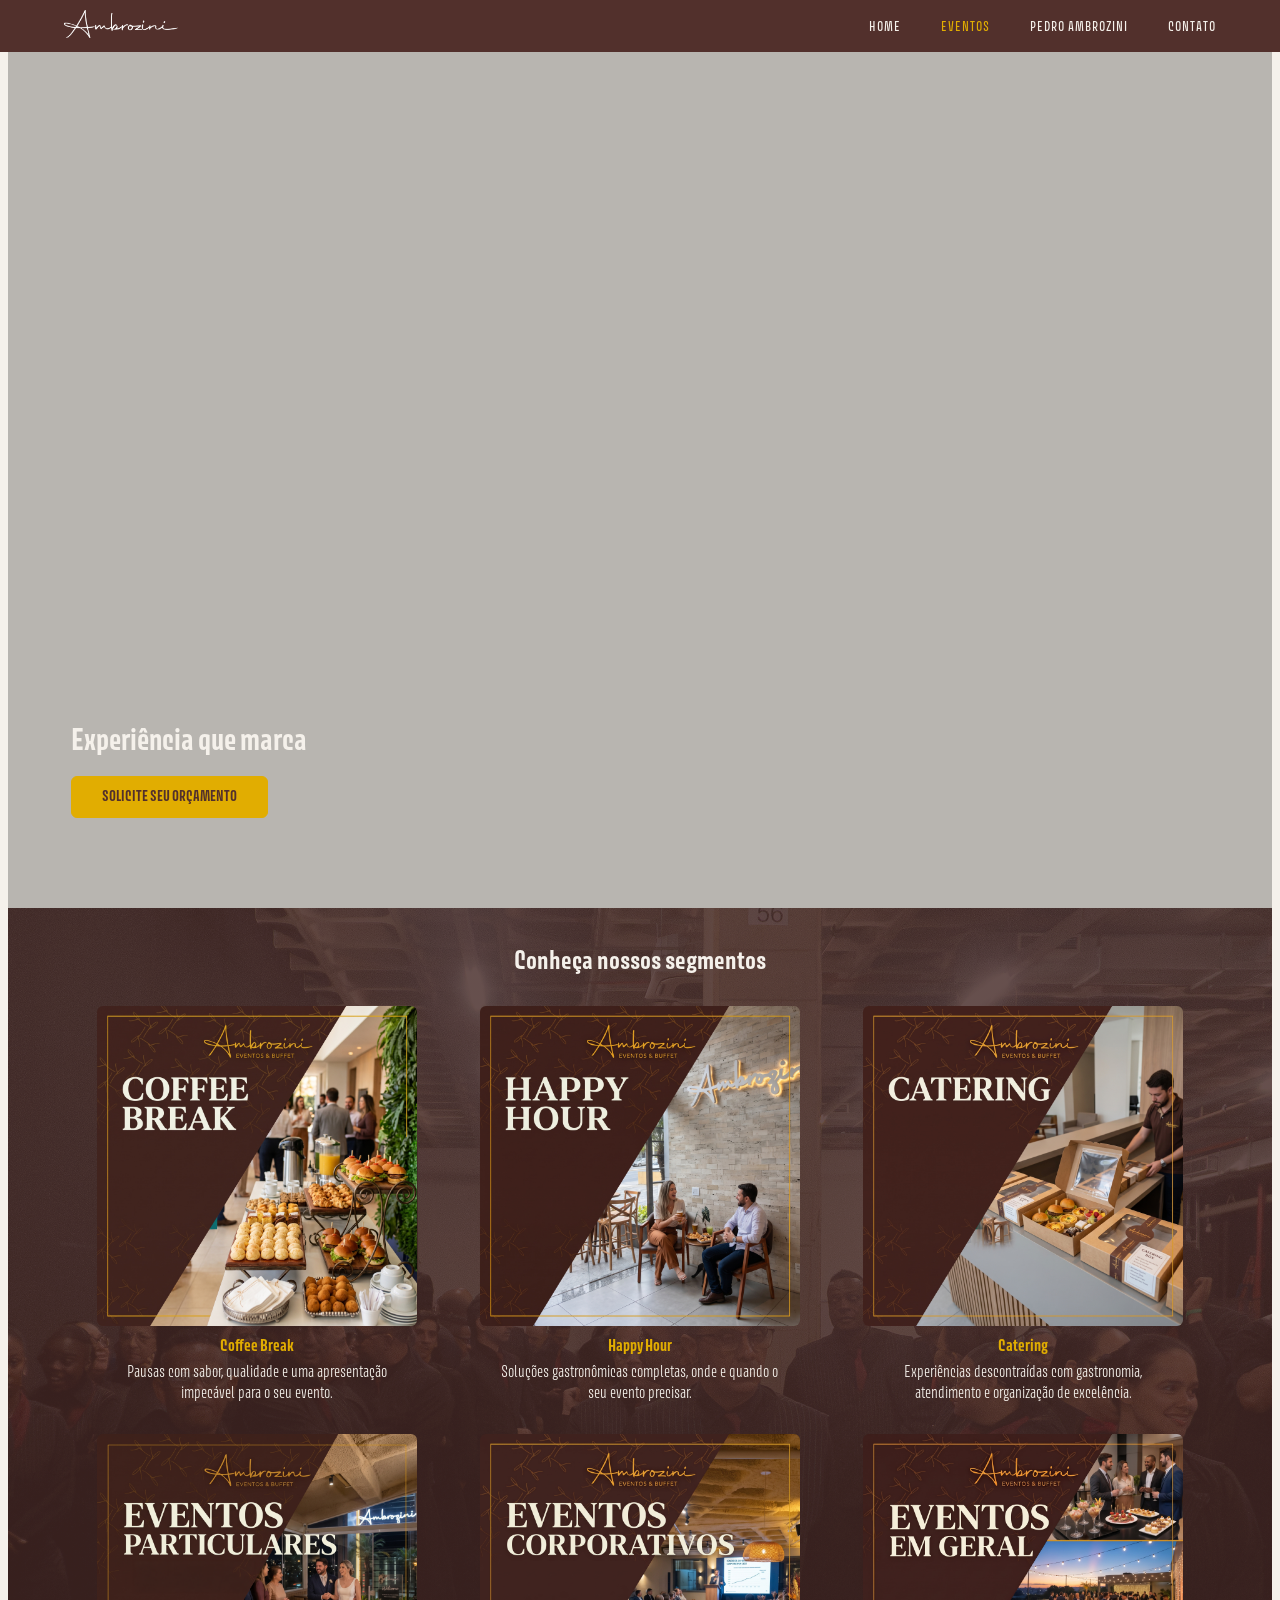
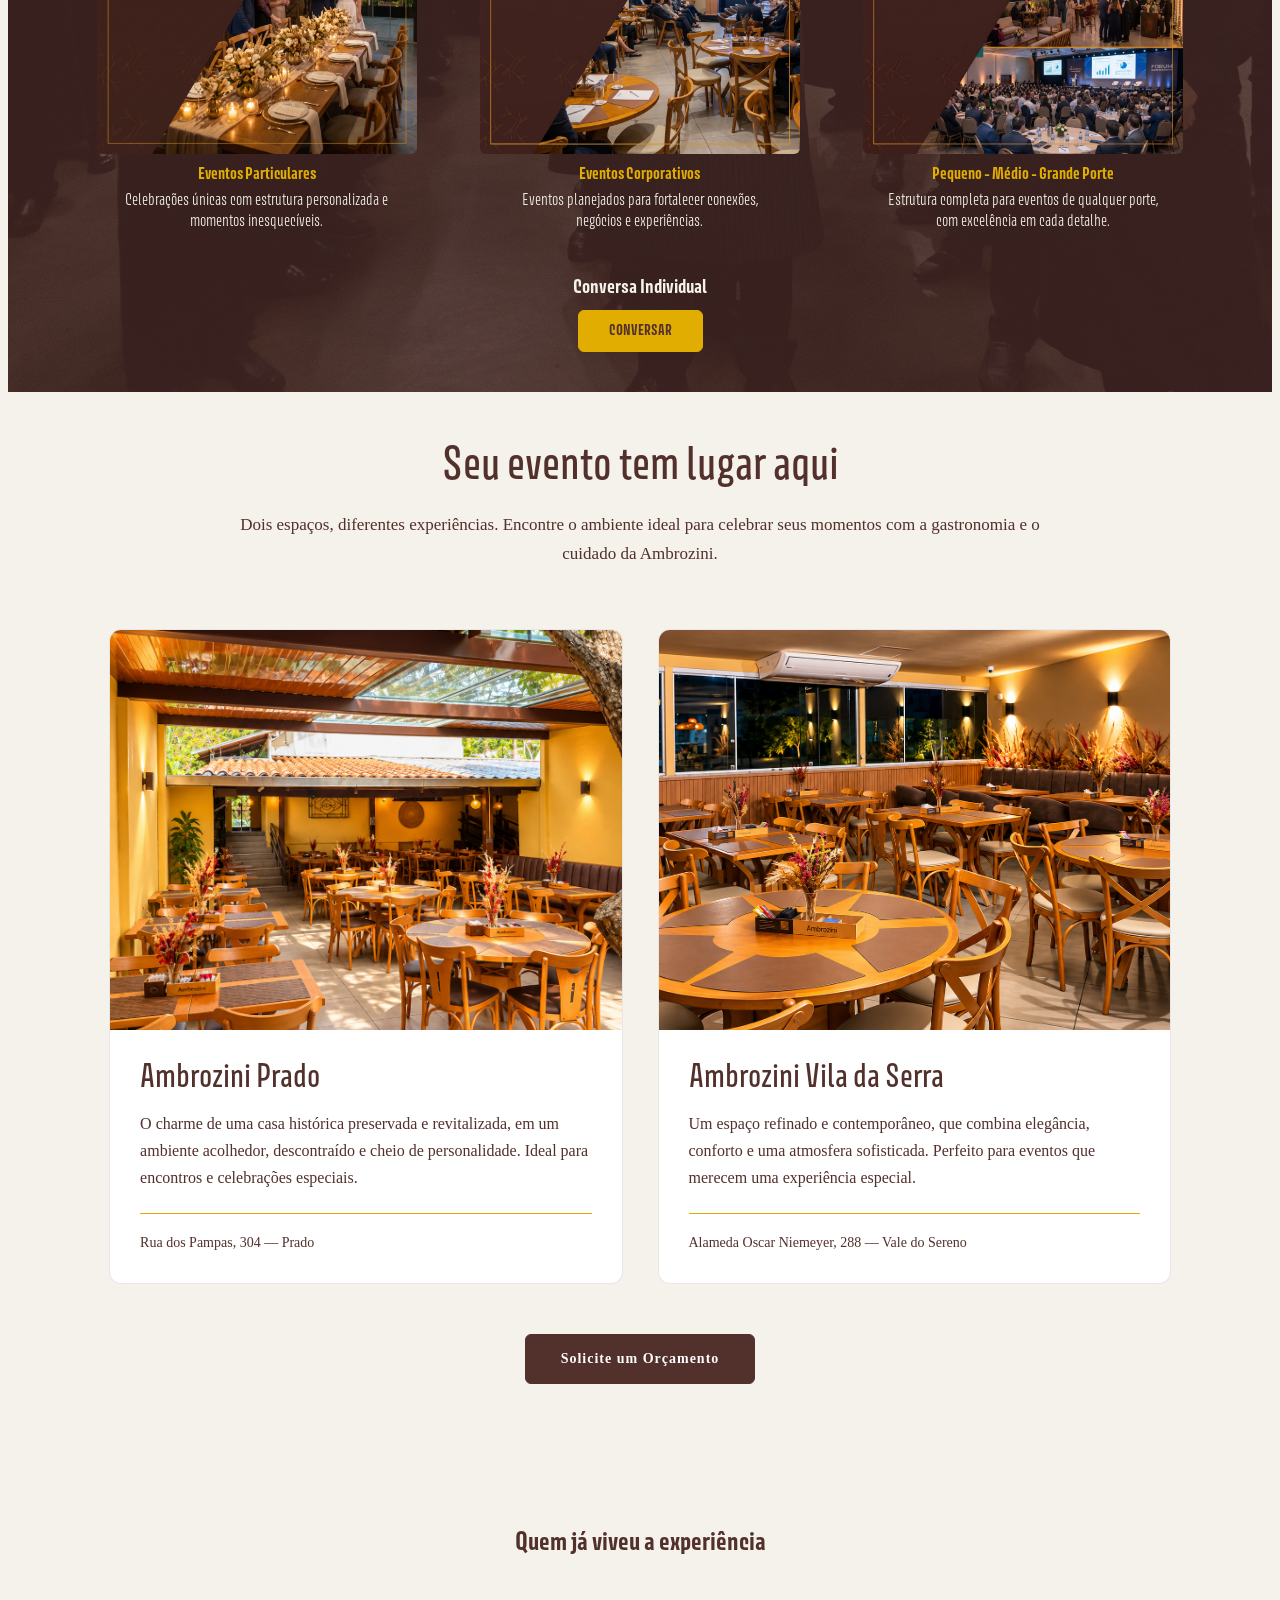
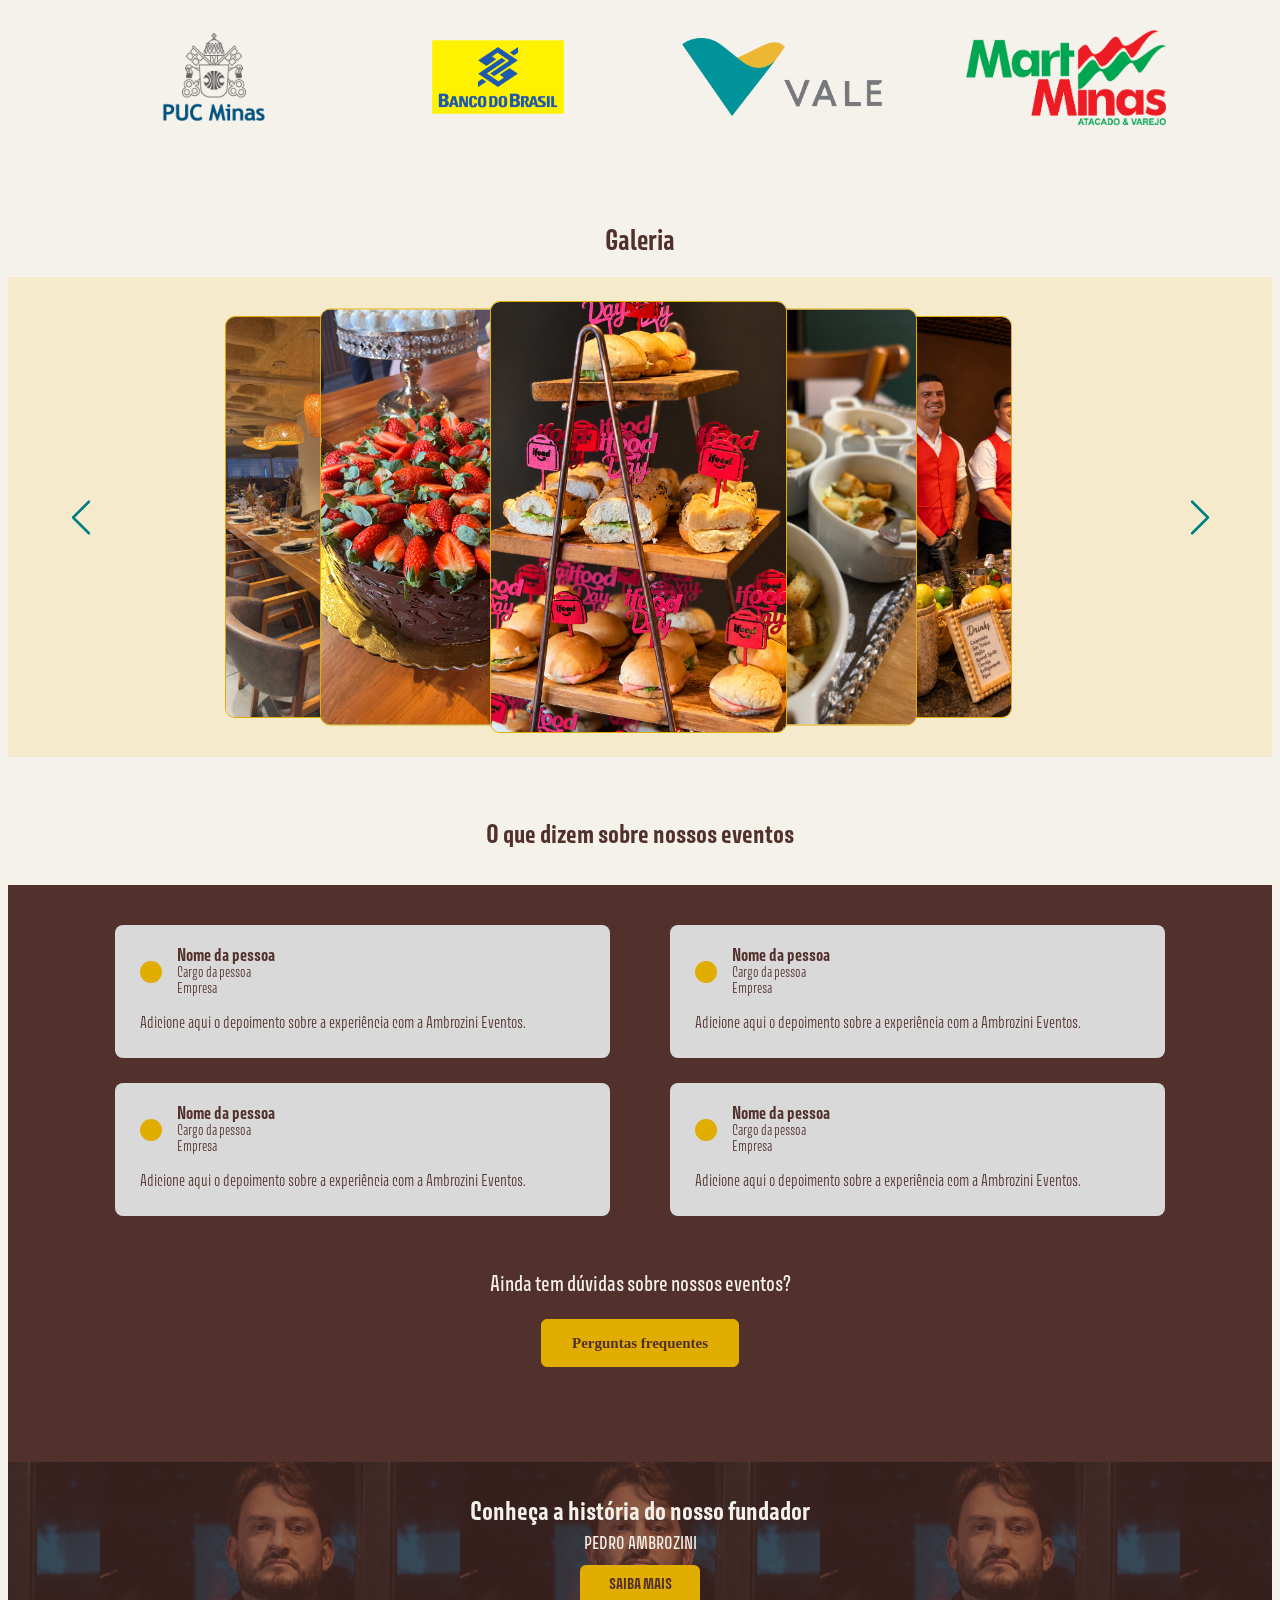
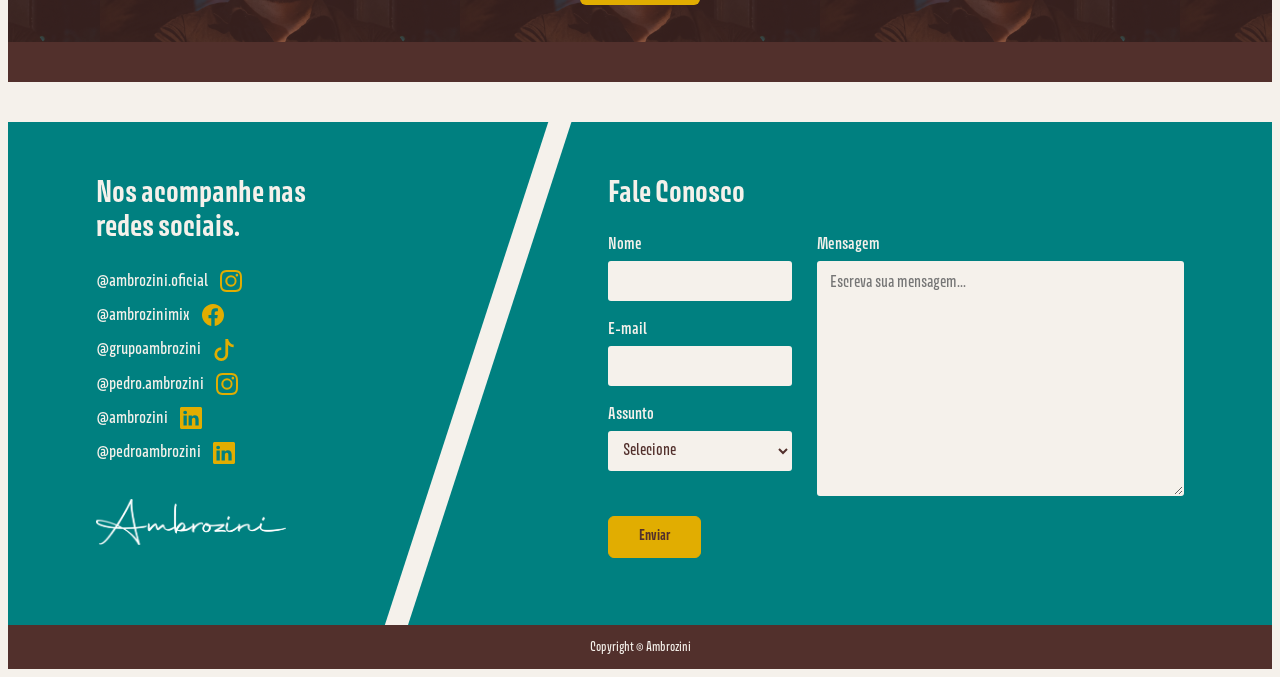
==== commit faecd68e: "Criação de FAQ e ajuste de botões layout" ====
--- a/codigo-fonte/src/html/eventos.html
+++ b/codigo-fonte/src/html/eventos.html
@@ -207,7 +207,7 @@
             <div class="events-cta">
 
                 <h2 class="events-cta-title">
-                    SOLICITE UM ORÇAMENTO
+                    Conversa Individual
                 </h2>
 
                 <a
@@ -294,7 +294,7 @@
                     rel="noopener noreferrer"
                     class="events-spaces-button"
                 >
-                    SOLICITE SEU ORÇAMENTO
+                    Solicite um Orçamento
                 </a>
             </div>
 
@@ -534,9 +534,25 @@
 
             </div>
 
+            <!-- CHAMADA FAQ -->
+            <div class="events-faq-cta">
+
+                <h2>Ainda tem dúvidas sobre nossos eventos?</h2>
+
+                <button
+                    type="button"
+                    class="events-faq-button"
+                    id="open-events-faq"
+                    aria-haspopup="dialog"
+                >
+                    Perguntas frequentes
+                </button>
+
+            </div>
+
         </section>
 
-        <section class="events-banner"></section>
+        <section class="events-banner">
 
             <article class="events-banner-item events-banner-founder">
 
@@ -617,6 +633,222 @@
 
         </div>
 
+        <div
+            class="events-faq-modal"
+            id="events-faq-modal"
+            role="dialog"
+            aria-modal="true"
+            aria-labelledby="events-faq-title"
+            hidden
+        >
+            <div class="events-faq-overlay"></div>
+
+            <div class="events-faq-container">
+
+                <!-- CABEÇALHO -->
+                <div class="events-faq-header">
+
+                    <div class="events-faq-heading">
+                        <span class="events-faq-label">AMBROZINI EVENTOS</span>
+                        <h2 id="events-faq-title">Perguntas frequentes</h2>
+                        <p>
+                            Encontre respostas para as principais dúvidas
+                            sobre nossos eventos.
+                        </p>
+                    </div>
+
+                    <button
+                        type="button"
+                        class="events-faq-close"
+                        id="close-events-faq"
+                        aria-label="Fechar perguntas frequentes"
+                    >
+                        &times;
+                    </button>
+
+                </div>
+
+                <!-- CONTEÚDO -->
+                <div class="events-faq-content">
+
+                    <!-- CATEGORIAS -->
+                    <nav
+                        class="events-faq-categories"
+                        aria-label="Categorias de perguntas frequentes"
+                    >
+                        <button type="button" class="events-faq-category active" data-faq-category="servicos" aria-pressed="true">
+                            Sobre os serviços
+                        </button>
+
+                        <button type="button" class="events-faq-category" data-faq-category="espacos" aria-pressed="false">
+                            Sobre os espaços
+                        </button>
+
+                        <button type="button" class="events-faq-category" data-faq-category="gastronomia" aria-pressed="false">
+                            Cardápios e gastronomia
+                        </button>
+
+                        <button type="button" class="events-faq-category" data-faq-category="orcamentos" aria-pressed="false">
+                            Orçamentos e contratação
+                        </button>
+
+                        <button type="button" class="events-faq-category" data-faq-category="atendimento" aria-pressed="false">
+                            Atendimento e execução
+                        </button>
+                    </nav>
+
+                    <!-- PERGUNTAS E RESPOSTAS -->
+                    <div class="events-faq-panels">
+
+                        <section class="events-faq-panel active" data-faq-panel="servicos">
+
+                            <h3>Sobre os serviços</h3>
+
+                            <details class="events-faq-item">
+                                <summary>A Ambrozini realiza eventos corporativos e sociais?</summary>
+                                <p>Sim. A Ambrozini realiza eventos corporativos e sociais.</p>
+                            </details>
+
+                            <details class="events-faq-item">
+                                <summary>É possível contratar apenas o serviço de alimentação?</summary>
+                                <p>Sim. Você pode contratar apenas o serviço de alimentação para seu evento.</p>
+                            </details>
+
+                            <details class="events-faq-item">
+                                <summary>A Ambrozini atende eventos fora de seus próprios espaços?</summary>
+                                <p>Sim. Nossa equipe também atende eventos realizados em outros locais.</p>
+                            </details>
+
+                            <details class="events-faq-item">
+                                <summary>A empresa realiza eventos em outras cidades além de Belo Horizonte?</summary>
+                                <p>Sim. A Ambrozini também atende eventos em outras cidades.</p>
+                            </details>
+
+                            <details class="events-faq-item">
+                                <summary>É possível personalizar o cardápio de acordo com o perfil do evento?</summary>
+                                <p>Sim. O cardápio pode ser personalizado de acordo com as necessidades e o perfil do evento.</p>
+                            </details>
+
+                            <details class="events-faq-item">
+                                <summary>A Ambrozini fornece serviços complementares ao evento?</summary>
+                                <p>
+                                    Sim. Podemos oferecer decoração, iluminação,
+                                    música, bar de drinks e outros serviços complementares.
+                                </p>
+                            </details>
+
+                        </section>
+
+                        <section class="events-faq-panel" data-faq-panel="espacos" hidden>
+
+                            <h3>Sobre os espaços</h3>
+
+                            <details class="events-faq-item">
+                                <summary>Onde ficam os espaços para eventos?</summary>
+                                <p>
+                                    Nossos espaços estão localizados em:
+                                </p>
+                                <ul>
+                                    <li>Alameda Oscar Niemeyer, 288 – Vale do Serrano, Nova Lima – MG.</li>
+                                    <li>Rua dos Pampas, 304 – Prado, Belo Horizonte – MG.</li>
+                                </ul>
+                            </details>
+
+                            <details class="events-faq-item">
+                                <summary>Os espaços possuem mobiliário, climatização e equipamentos?</summary>
+                                <p>Sim. Os espaços contam com mobiliário, climatização e equipamentos para eventos.</p>
+                            </details>
+
+                            <details class="events-faq-item">
+                                <summary>É possível contratar o espaço junto com o buffet da Ambrozini?</summary>
+                                <p>Sim. Você pode contratar o espaço junto com o serviço de buffet da Ambrozini.</p>
+                            </details>
+
+                            <details class="events-faq-item">
+                                <summary>Posso contratar apenas o espaço e utilizar fornecedores externos?</summary>
+                                <p>Não. Os espaços não são disponibilizados para contratação independente com fornecedores externos.</p>
+                            </details>
+
+                        </section>
+
+                        <section class="events-faq-panel" data-faq-panel="gastronomia" hidden>
+
+                            <h3>Cardápios e gastronomia</h3>
+
+                            <details class="events-faq-item">
+                                <summary>É possível realizar uma degustação antes de fechar o evento?</summary>
+                                <p>Sim. É possível realizar uma degustação antes da contratação.</p>
+                            </details>
+
+                            <details class="events-faq-item">
+                                <summary>A quantidade de alimentos é dimensionada de acordo com o número de convidados?</summary>
+                                <p>Sim. A quantidade é planejada conforme o número de convidados.</p>
+                            </details>
+
+                            <details class="events-faq-item">
+                                <summary>A Ambrozini disponibiliza equipe para servir durante o evento?</summary>
+                                <p>Sim. Disponibilizamos equipe para servir durante o evento.</p>
+                            </details>
+
+                        </section>
+
+                        <section class="events-faq-panel" data-faq-panel="orcamentos" hidden>
+
+                            <h3>Orçamentos e contratação</h3>
+
+                            <details class="events-faq-item">
+                                <summary>Como solicitar um orçamento para meu evento?</summary>
+                                <p>
+                                    Você pode solicitar um orçamento por meio do
+                                    nosso formulário digital de eventos.
+                                </p>
+                            </details>
+
+                        </section>
+
+                        <section class="events-faq-panel" data-faq-panel="atendimento" hidden>
+
+                            <h3>Atendimento e execução</h3>
+
+                            <details class="events-faq-item">
+                                <summary>A equipe permanece durante todo o evento?</summary>
+                                <p>Sim. Nossa equipe permanece durante todo o evento.</p>
+                            </details>
+
+                            <details class="events-faq-item">
+                                <summary>Existe um responsável da Ambrozini acompanhando o evento?</summary>
+                                <p>Sim. Um responsável da Ambrozini acompanha a execução do evento.</p>
+                            </details>
+
+                        </section>
+
+                    </div>
+
+                </div>
+
+                <!-- CTA FINAL -->
+                <div class="events-faq-footer">
+
+                    <h3>Ainda tem dúvidas sobre seu evento?</h3>
+
+                    <p>
+                        Nossa equipe está pronta para ajudar a encontrar
+                        a melhor solução para sua ocasião.
+                    </p>
+
+                    <a
+                        href="https://app8.meeventos.com.br/ambrozini/?x=6&amp;c=2SYVC88&amp;tipo=solicitacao"
+                        class="events-faq-budget-button"
+                    >
+                        Solicitar orçamento
+                    </a>
+
+                </div>
+
+            </div>
+
+        </div>
+
     </main>
 
     <script src="/codigo-fonte/src/js/menu.js"></script>
--- a/codigo-fonte/src/css/eventos.css
+++ b/codigo-fonte/src/css/eventos.css
@@ -45,34 +45,49 @@
     color:#F5F1EB;
 }
 
-.events-hero-button{
-    display:inline-flex;
-    align-items:center;
-    justify-content:center;
-    width:170px;
-    height:45px;
-    background:#E1AD01;
-    color:#52302C;
-    font-family:"Avory", sans-serif;
-    font-size:13px;
-    font-weight:700;
-    text-decoration:none;
-    border-radius:6px;
-    transition:.3s;
-}
-
-.events-hero-button:hover{
-    filter: brightness(.95);
-    color:#f5f1eb;
-}
+
+.events-hero-button {
+    display: inline-flex;
+    align-items: center;
+    justify-content: center;
+    min-height: 42px;
+    padding: 10px 30px;
+    background-color: #E1AD01;
+    color: #52302C;
+    font-family: "Avory", sans-serif;
+    font-size: 13px;
+    font-weight: 700;
+    line-height: 1.3;
+    text-align: center;
+    text-decoration: none;
+    border: 1px solid #E1AD01;
+    border-radius: 6px;
+    box-sizing: border-box;
+    cursor: pointer;
+    transition:
+        background-color 0.3s ease,
+        color 0.3s ease,
+        border-color 0.3s ease;
+}
+
+.events-hero-button:hover {
+    background-color: transparent;
+    color: #E1AD01;
+}
+
+.events-hero-button:focus-visible {
+    outline: 2px solid #F5F1EB;
+    outline-offset: 3px;
+}
+
 
 .events{
     position:relative;
     width:100%;
     box-sizing:border-box;
-    background-image: 
-        linear-gradient(rgba(82,48,44,.78), rgba(82,48,44,.78)),
-        url("/codigo-fonte/assets/img/DSC02600.jpg");
+    background-image:
+    linear-gradient(rgba(82,48,44,.78), rgba(82,48,44,.78)),
+    url("/codigo-fonte/assets/img/DSC02600.jpg");
     background-size:cover;
     background-position:center;
     background-repeat:no-repeat;
@@ -168,25 +183,40 @@
     color:#F5F1EB;
 }
 
-.events-cta-button{
-    display:inline-flex;
-    align-items:center;
-    justify-content:center;
-    width:140px;
-    height:42px;
-    background:#E1AD01;
-    color:#52302C;
-    font-family:"Avory", sans-serif;
-    font-size:13px;
-    font-weight:700;
-    text-decoration:none;
-    border-radius:6px;
-    transition:.3s;
-}
-
-.events-cta-button:hover{
-    filter: brightness(.95);
-    color:#f5f1eb;
+
+.events-cta-button {
+    display: inline-flex;
+    align-items: center;
+    justify-content: center;
+
+    min-height: 42px;
+    padding: 10px 30px;
+    background-color: #E1AD01;
+    color: #52302C;
+    font-family: "Avory", sans-serif;
+    font-size: 13px;
+    font-weight: 700;
+    line-height: 1.3;
+    text-align: center;
+    text-decoration: none;
+    border: 1px solid #E1AD01;
+    border-radius: 6px;
+    box-sizing: border-box;
+    cursor: pointer;
+    transition:
+        background-color 0.3s ease,
+        color 0.3s ease,
+        border-color 0.3s ease;
+}
+
+.events-cta-button:hover {
+    background-color: transparent;
+    color: #E1AD01;
+}
+
+.events-cta-button:focus-visible {
+    outline: 2px solid #F5F1EB;
+    outline-offset: 3px;
 }
 
 .event-modal{
@@ -205,15 +235,15 @@
     display:flex;
 }
 
-.event-modal-content{
-    position:relative;
-    width:100%;
-    max-width:950px;
-    max-height:90vh;
-    background:#F5F1EB;
-    border-radius:8px;
-    overflow-y:auto;
-    box-sizing:border-box;
+.event-modal-content {
+    position: relative;
+    width: 100%;
+    max-width: 850px;
+    max-height: 90vh;
+    background: #F5F1EB;
+    border-radius: 8px;
+    overflow-y: auto;
+    box-sizing: border-box;
 }
 
 .event-modal-close{
@@ -233,18 +263,28 @@
     cursor:pointer;
 }
 
-.event-modal-body{
-    padding:45px;
-    font-family:"Avory",sans-serif;
-    color:#52302C;
-    display:flow-root;
-}
-
-.event-modal-image-container{
-    float:left;
-    width:280px;
-    height:280px;
-    margin:0 30px 18px 0;
+.event-modal-body {
+    display: grid;
+    grid-template-columns: 42% minmax(0, 1fr);
+    grid-template-areas:
+    "image advantages"
+    "title title"
+    "description description"
+    "cta cta";
+    column-gap: 30px;
+    row-gap: 18px;
+    padding: 40px;
+    font-family: "Avory", sans-serif;
+    color: #52302C;
+    box-sizing: border-box;
+}
+
+.event-modal-image-container {
+    grid-area: image;
+    float: none;
+    width: 100%;
+    height: 300px;
+    margin: 0;
 }
 
 .event-modal-image{
@@ -255,66 +295,97 @@
     border-radius:6px;
 }
 
-.event-modal-title{
-    margin:0 0 20px;
-    font-family:"Avory",sans-serif;
-    font-size:28px;
-    font-weight:700;
-    color:#52302C;
-}
-
-.event-modal-description{
-    margin:0 0 25px;
-    font-family:"Avory",sans-serif;
-    font-size:15px;
-    font-weight:300;
-    line-height:1.8;
-    color:#52302C;
-    white-space:pre-line;
-}
-
-.event-modal-advantages{
-    clear:both;
-    margin:25px 0;
-    font-family:"Avory",sans-serif;
-    font-size:14px;
-    line-height:1.7;
-    color:#52302C;
-}
-
-.event-modal-advantages p{
-    margin:0 0 8px;
-}
-
-.event-modal-cta{
-    clear:both;
-    display:flex;
-    justify-content:center;
-    margin-top:35px;
-}
-
-.event-modal-button{
-    display:inline-flex;
-    align-items:center;
-    justify-content:center;
-    width:280px;
-    min-height:50px;
-    padding:10px 20px;
-    box-sizing:border-box;
-    background:#E1AD01;
-    color:#52302C;
-    font-family:"Avory",sans-serif;
-    font-size:14px;
-    font-weight:700;
-    text-align:center;
-    text-decoration:none;
-    border-radius:6px;
-    transition:.3s;
-}
-
-.event-modal-button:hover{
-    filter:brightness(.95);
-    color:#F5F1EB;
+.event-modal-title {
+    grid-area: title;
+    margin: 0;
+    font-family: "Avory", sans-serif;
+    font-size: 26px;
+    font-weight: 700;
+    color: #52302C;
+}
+
+.event-modal-description {
+    grid-area: description;
+    margin: 0;
+    font-family: "Avory", sans-serif;
+    font-size: 15px;
+    font-weight: 300;
+    line-height: 1.2;
+    color: #52302C;
+    white-space: pre-line;
+}
+
+.event-modal-advantages {
+    grid-area: advantages;
+    clear: none;
+    margin: 0;
+    font-family: "Avory", sans-serif;
+    font-size: 14px;
+    line-height: 1.4;
+    color: #52302C;
+}
+
+.event-modal-advantages p {
+    position: relative;
+    margin: 0 0 4px;
+    padding-left: 16px;
+}
+
+.event-modal-advantages p:not(:first-child)::before {
+    content: "•";
+    position: absolute;
+    left: 0;
+    color: #52302C;
+    font-size: 16px;
+}
+
+.event-modal-advantages p:first-child {
+    padding-left: 0;
+    margin-bottom: 12px;
+    font-weight: 700;
+    font-size: 16px;
+}
+
+.event-modal-cta {
+    grid-area: cta;
+    clear: none;
+    display: flex;
+    justify-content: center;
+    margin-top: 12px;
+}
+
+.event-modal-button {
+    display: inline-flex;
+    align-items: center;
+    justify-content: center;
+    min-height: 42px;
+    padding: 10px 30px;
+    background-color: #E1AD01;
+    color: #52302C;
+    font-family: "Avory", sans-serif;
+    font-size: 13px;
+    font-weight: 700;
+    line-height: 1.3;
+    text-align: center;
+    text-decoration: none;
+    border: 1px solid #E1AD01;
+    border-radius: 6px;
+    box-sizing: border-box;
+    cursor: pointer;
+    transition:
+        background-color 0.3s ease,
+        color 0.3s ease,
+        border-color 0.3s ease;
+}
+
+.event-modal-button:hover {
+    background-color: transparent;
+    color: #E1AD01;
+}
+
+.event-modal-button:focus-visible {
+    outline: 2px solid #52302C;
+    outline-offset: 3px;
 }
 
 .event-modal-content {
@@ -524,11 +595,11 @@
     border: 1px solid #E1AD01;
     border-radius: 10px;
     transition:
-        left .5s ease,
-        width .5s ease,
-        height .5s ease,
-        opacity .5s ease,
-        transform .5s ease;
+    left .5s ease,
+    width .5s ease,
+    height .5s ease,
+    opacity .5s ease,
+    transform .5s ease;
 }
 
 .gallery-image:nth-child(1){
@@ -622,11 +693,11 @@
     color:#52302C;
 }
 
-.events-testimonials{
-    width:100%;
-    background:#52302C;
-    padding:40px 5% 60px;
-    box-sizing:border-box;
+.events-testimonials {
+    width: 100%;
+    background: #52302C;
+    padding: 40px 5% 45px;
+    box-sizing: border-box;
 }
 
 .events-testimonials-list{
@@ -788,65 +859,386 @@
     display:none;
 }
 
+.events-faq-cta {
+    width: 100%;
+    max-width: 1050px;
+    margin: 0 auto;
+    display: flex;
+    flex-direction: column;
+    align-items: center;
+    justify-content: center;
+    gap: 20px;
+    padding: 55px 24px 0;
+    box-sizing: border-box;
+    text-align: center;
+}
+
+.events-faq-cta h2 {
+    margin: 0;
+    color: #F5F1EB;
+    font-family: "Avory", sans-serif;
+    font-size: clamp(16px, 1.8vw, 20px);
+    font-weight: 500;
+    line-height: 1.4;
+    text-align: center;
+}
+
+.events-faq-button {
+    display: inline-flex;
+    align-items: center;
+    justify-content: center;
+    min-height: 48px;
+    padding: 12px 30px;
+    border: 1px solid #E1AD01;
+    border-radius: 6px;
+    background: #E1AD01;
+    color: #52302C;
+    font: inherit;
+    font-size: 15px;
+    font-weight: 600;
+    cursor: pointer;
+    transition:
+        background 0.25s ease,
+        color 0.25s ease,
+        transform 0.25s ease;
+}
+
+.events-faq-button:hover {
+    background: transparent;
+    color: #E1AD01;
+    transform: translateY(-2px);
+}
+
+.events-faq-button:focus-visible {
+    outline: 3px solid #F5F1EB;
+    outline-offset: 4px;
+}
+
+.events-faq-modal[hidden],
+.events-faq-panel[hidden] {
+    display: none !important;
+}
+
+.events-faq-modal {
+    position: fixed;
+    inset: 0;
+    z-index: 9999;
+    display: flex;
+    align-items: center;
+    justify-content: center;
+    padding: 24px;
+    isolation: isolate;
+}
+
+.events-faq-overlay {
+    position: absolute;
+    inset: 0;
+    z-index: -1;
+    background: rgba(22, 12, 10, 0.78);
+    backdrop-filter: blur(5px);
+}
+
+.events-faq-container {
+    position: relative;
+    display: flex;
+    flex-direction: column;
+    width: min(100%, 920px);
+    max-height: min(90dvh, 900px);
+    overflow-y: auto;
+    overscroll-behavior: contain;
+    background: #F5F1EB;
+    border-radius: 14px;
+    box-shadow: 0 20px 70px rgba(0, 0, 0, 0.25);
+    scrollbar-width: thin;
+    scrollbar-color: #C5B9AE transparent;
+}
+
+.events-faq-header {
+    display: flex;
+    align-items: flex-start;
+    justify-content: space-between;
+    gap: 24px;
+    padding: 34px 42px 30px;
+    background: #52302C;
+    color: #F5F1EB;
+}
+
+.events-faq-heading {
+    min-width: 0;
+}
+
+.events-faq-label {
+    display: block;
+    margin-bottom: 12px;
+    color: #E1AD01;
+    font-size: 11px;
+    font-weight: 700;
+    letter-spacing: 2px;
+}
+
+.events-faq-heading h2 {
+    margin: 0 0 10px;
+    color: #F5F1EB;
+    font-size: clamp(26px, 3vw, 36px);
+    font-weight: 500;
+    line-height: 1.2;
+}
+
+.events-faq-heading p {
+    margin: 0;
+    color: rgba(245, 241, 235, 0.85);
+    font-size: 15px;
+    line-height: 1.6;
+}
+
+.events-faq-close {
+    display: flex;
+    flex: 0 0 auto;
+    align-items: center;
+    justify-content: center;
+    width: 40px;
+    height: 40px;
+    padding: 0;
+    border: 1px solid rgba(245, 241, 235, 0.35);
+    border-radius: 50%;
+    background: transparent;
+    color: #F5F1EB;
+    font: inherit;
+    font-size: 30px;
+    line-height: 1;
+    cursor: pointer;
+    transition:
+        background 0.25s ease,
+        transform 0.25s ease;
+}
+
+.events-faq-close:hover {
+    background: rgba(255, 255, 255, 0.12);
+    transform: rotate(90deg);
+}
+
+.events-faq-content {
+    padding: 32px 42px 38px;
+}
+
+.events-faq-categories {
+    display: flex;
+    flex-wrap: wrap;
+    gap: 10px;
+    margin-bottom: 34px;
+}
+
+.events-faq-category {
+    padding: 11px 16px;
+    border: 1px solid #D8CDC4;
+    border-radius: 6px;
+    background: transparent;
+    color: #52302C;
+    font: inherit;
+    font-size: 13px;
+    font-weight: 500;
+    line-height: 1.4;
+    text-align: center;
+    cursor: pointer;
+    transition:
+        background 0.2s ease,
+        border-color 0.2s ease,
+        color 0.2s ease;
+}
+
+.events-faq-category:hover {
+    border-color: #52302C;
+    background: rgba(82, 48, 44, 0.06);
+}
+
+.events-faq-category.active,
+.events-faq-category[aria-pressed="true"] {
+    border-color: #52302C;
+    background: #52302C;
+    color: #FFFFFF;
+}
+
+.events-faq-panel h3 {
+    margin: 0 0 20px;
+    color: #52302C;
+    font-size: 22px;
+    font-weight: 600;
+}
+
+.events-faq-item {
+    border-bottom: 1px solid #D8CDC4;
+}
+
+.events-faq-item:first-of-type {
+    border-top: 1px solid #D8CDC4;
+}
+
+.events-faq-item summary {
+    position: relative;
+    display: block;
+    padding: 20px 42px 20px 0;
+    color: #52302C;
+    font-size: 15px;
+    font-weight: 600;
+    line-height: 1.5;
+    cursor: pointer;
+    list-style: none;
+    transition: color 0.2s ease;
+}
+
+.events-faq-item summary::-webkit-details-marker {
+    display: none;
+}
+
+.events-faq-item summary::after {
+    content: "+";
+    position: absolute;
+    top: 50%;
+    right: 4px;
+    transform: translateY(-50%);
+    color: #52302C;
+    font-size: 26px;
+    font-weight: 400;
+    line-height: 1;
+}
+
+.events-faq-item[open] summary::after {
+    content: "−";
+    color: #e1ad01;
+}
+
+.events-faq-item summary:hover {
+    color: #e1ad01;
+}
+
+.events-faq-item p,
+.events-faq-item ul {
+    margin: 0 0 20px;
+    color: #645651;
+    font-size: 14px;
+    line-height: 1.8;
+}
+
+.events-faq-item ul {
+    padding-left: 22px;
+}
+
+.events-faq-item li + li {
+    margin-top: 8px;
+}
+
+.events-faq-item summary:focus-visible,
+.events-faq-category:focus-visible,
+.events-faq-close:focus-visible {
+    outline: 3px solid #E1AD01;
+    outline-offset: 3px;
+    border-radius: 3px;
+}
+
+.events-faq-footer {
+    display: flex;
+    flex-direction: column;
+    align-items: center;
+    gap: 14px;
+    padding: 38px 42px 42px;
+    background: #E9E1D8;
+    text-align: center;
+}
+
+.events-faq-footer h3 {
+    margin: 0;
+    color: #52302C;
+    font-size: clamp(22px, 2.5vw, 28px);
+    font-weight: 600;
+    line-height: 1.3;
+}
+
+.events-faq-footer p {
+    max-width: 540px;
+    margin: 0;
+    color: #645651;
+    font-size: 15px;
+    line-height: 1.7;
+}
+
+.events-faq-budget-button {
+    display: inline-flex;
+    align-items: center;
+    justify-content: center;
+    min-height: 36px;
+    margin-top: 10px;
+    padding: 7px 24px;
+    border: 1px solid #52302C;
+    border-radius: 6px;
+    background: #52302C;
+    color: #FFFFFF;
+    font-size: 13px;
+    font-weight: 600;
+    line-height: 1.3;
+    text-decoration: none;
+    transition:
+        background 0.25s ease,
+        color 0.25s ease,
+        transform 0.25s ease;
+}
+
+.events-faq-budget-button:hover {
+    background: transparent;
+    color: #52302C;
+    transform: translateY(-2px);
+}
+
+.events-faq-budget-button:focus-visible {
+    outline: 3px solid #E1AD01;
+    outline-offset: 4px;
+}
+
 @media (max-width: 900px) {
-
     .events-spaces {
         padding: 40px 5% 70px;
     }
-
     .events-spaces-list {
         gap: 20px;
     }
-
     .events-space-image {
         height: 320px;
     }
-
     .events-space-content {
         padding: 24px;
     }
-
     .events-space-content h3 {
         font-size: 26px;
     }
 }
 
 @media (max-width: 768px){
-
     .events-hero{
         height: 340px;
     }
-
     .events-hero-content{
         left: 5%;
         bottom: 12%;
     }
-
     .events-hero-content h1{
         font-size: 15px;
         margin-bottom: 10px;
     }
-
     .events-hero-button{
         width: 100px;
         height: 28px;
         font-size: 8px;
     }
-
     .events{
         padding:40px 5% 50px;
     }
-
     .events-title{
         font-size:21px;
         margin-bottom:25px;
     }
-
     .events-list {
         grid-template-columns: 1fr;
         gap: 35px;
     }
-
     .event-card::after {
         content: "Ver detalhes +";
         display: block;
@@ -863,118 +1255,98 @@
         pointer-events: none;
         z-index: 2;
     }
-
     .event-card-image {
         height: 220px;
         margin-bottom: 15px;
     }
-
     .event-card-title {
         font-size: 20px;
     }
-
     .event-card-description {
         font-size: 15px;
         line-height: 1.5;
     }
-
     .events-cta{
         margin-top:40px;
     }
-
     .events-cta-title{
         font-size:16px;
     }
-
     .event-modal{
-    padding:12px;
-    }
-
+        padding:12px;
+    }
     .event-modal-content{
         max-height:92vh;
     }
-
-    .event-modal-body{
-        padding:45px 22px 25px;
-    }
-
-    .event-modal-image-container{
-        float:none;
-        width:100%;
-        height:220px;
-        margin:0 0 22px;
-    }
-
-    .event-modal-title{
-        font-size:23px;
-        margin-bottom:15px;
-    }
-
-    .event-modal-description{
-        font-size:14px;
-        line-height:1.7;
-    }
-
-    .event-modal-advantages{
-        font-size:13px;
-    }
-
-    .event-modal-cta{
-        margin-top:25px;
-    }
-
+    .event-modal-body {
+        grid-template-columns: 1fr;
+        grid-template-areas:
+        "image"
+        "advantages"
+        "title"
+        "description"
+        "cta";
+        gap: 18px;
+        padding: 45px 22px 25px;
+    }
+    .event-modal-image-container {
+        width: 100%;
+        height: 220px;
+        margin: 0;
+    }
+    .event-modal-title {
+        font-size: 23px;
+    }
+    .event-modal-description {
+        font-size: 14px;
+        line-height: 1.7;
+    }
+    .event-modal-advantages {
+        font-size: 13px;
+    }
+    .event-modal-cta {
+        margin-top: 10px;
+    }
     .event-modal-button{
         width:100%;
         max-width:320px;
         font-size:13px;
     }
-
     .events-spaces {
         padding: 35px 20px 60px;
     }
-
     .events-spaces-header {
         margin-bottom: 35px;
     }
-
     .events-spaces-header h2 {
         font-size: 30px;
         line-height: 1.2;
     }
-
     .events-spaces-header p {
         font-size: 15px;
     }
-
     .events-spaces-list {
         grid-template-columns: 1fr;
         gap: 30px;
     }
-
     .events-space-image {
         height: 330px;
     }
-
     .events-space-content {
         padding: 25px 20px;
     }
-
     .events-space-content h3 {
         font-size: 26px;
     }
-
     .events-space-content > p:not(.events-space-address) {
         font-size: 15px;
     }
-
     .events-space-address {
         font-size: 13px;
     }
-
     .events-spaces-footer {
         margin-top: 35px;
     }
-
     .events-spaces-button {
         width: 100%;
         max-width: 350px;
@@ -982,45 +1354,36 @@
         box-sizing: border-box;
         text-align: center;
     }
-
     .events-clients{
-    padding:35px 5% 45px;
-    }
-
+        padding:35px 5% 45px;
+    }
     .events-clients-title{
         font-size:20px;
         margin-bottom:30px;
     }
-
     .events-clients-list{
         display:grid;
         grid-template-columns:repeat(2,1fr);
         gap:30px 20px;
     }
-
     .events-client img{
         max-width:130px;
         max-height:70px;
     }
-
     .gallery{
         padding: 0 0 20px;
     }
-
     .gallery-title{
         padding: 18px 0 10px;
         font-size: 24px;
     }
-
     .gallery-container{
         height: 380px;
     }
-
     .gallery-slider{
         width: 100%;
         height: 330px;
     }
-
     .gallery-image{
         left: 50% !important;
         top: 50%;
@@ -1028,100 +1391,206 @@
         height: 330px !important;
         transform: translate(-50%, -50%);
     }
-
     .gallery-image:nth-child(n+2){
         opacity: 0;
         visibility: hidden;
         pointer-events: none;
     }
-
     .gallery-button{
         width: 40px;
         height: 40px;
     }
-
     .gallery-button svg{
         width: 35px;
         height: 35px;
     }
-
     .gallery-button-prev{
         left: 10px;
     }
-
     .gallery-button-next{
         right: 10px;
     }
-
     .events-testimonials-heading{
-    padding:35px 5%;
-    }
-
+        padding:35px 5%;
+    }
     .events-testimonials-title{
         font-size:20px;
     }
-
     .events-testimonials{
         padding:30px 5% 40px;
     }
-
     .events-testimonials-list{
         grid-template-columns:1fr;
         gap:20px;
     }
-
     .testimonial-card{
         padding:20px;
     }
-
     .testimonial-name{
         font-size:15px;
     }
-
     .testimonial-role,
     .testimonial-company{
         font-size:12px;
     }
-
     .testimonial-text{
         font-size:14px;
     }
-
     .events-banner{
         padding: 30px 0;
         gap: 20px;
     }
-
     .events-banner-item{
         height: 180px;
     }
-
     .events-banner-content{
         width: 90%;
     }
-
     .events-banner-title{
         width: 300px;
         margin: 0 auto 8px;
         font-size: 20px;
         line-height: 1.25;
     }
-
     .events-banner-description{
         width: 280px;
         margin: 0 auto 12px;
         font-size: 14px;
         line-height: 1.3;
     }
-
     .events-banner-button{
         width: 120px;
         height: 40px;
         font-size: 14px;
     }
-
     .events-banner-founder{
         background-position: center 25%;
         background-size: auto 300px;
     }
+
+    .events-faq-cta {
+        gap: 20px;
+        padding: 48px 20px 12px;
+    }
+
+    .events-faq-cta h2 {
+        font-size: clamp(24px, 6vw, 30px);
+    }
+
+    .events-faq-modal {
+        padding: 12px;
+    }
+
+    .events-faq-container {
+        width: 100%;
+        max-height: calc(100dvh - 24px);
+        border-radius: 10px;
+    }
+
+    .events-faq-header {
+        gap: 16px;
+        padding: 28px 24px;
+    }
+
+    .events-faq-heading h2 {
+        font-size: 27px;
+    }
+
+    .events-faq-heading p {
+        font-size: 14px;
+    }
+
+    .events-faq-close {
+        width: 36px;
+        height: 36px;
+        font-size: 26px;
+    }
+
+    .events-faq-content {
+        padding: 26px 24px 30px;
+    }
+
+    .events-faq-categories {
+        gap: 8px;
+        margin-bottom: 28px;
+    }
+
+    .events-faq-category {
+        padding: 10px 12px;
+        font-size: 12px;
+    }
+
+    .events-faq-panel h3 {
+        font-size: 20px;
+    }
+
+    .events-faq-item summary {
+        padding: 17px 34px 17px 0;
+        font-size: 14px;
+    }
+
+    .events-faq-footer {
+        padding: 32px 24px 36px;
+    }
+
+    .events-faq-footer p {
+        font-size: 14px;
+    }
+}
+
+@media (max-width: 480px) {
+
+    .events-faq-cta {
+        padding-top: 40px;
+    }
+
+    .events-faq-button,
+    .events-faq-budget-button {
+        width: 100%;
+        max-width: 290px;
+    }
+
+    .events-faq-modal {
+        padding: 0;
+    }
+
+    .events-faq-container {
+        width: 100%;
+        max-height: 100dvh;
+        height: 100dvh;
+        border-radius: 0;
+    }
+
+    .events-faq-header {
+        padding: 24px 20px;
+    }
+
+    .events-faq-heading h2 {
+        font-size: 25px;
+    }
+
+    .events-faq-heading p {
+        font-size: 13px;
+    }
+
+    .events-faq-label {
+        font-size: 10px;
+        letter-spacing: 1.5px;
+    }
+
+    .events-faq-content {
+        padding: 24px 20px 30px;
+    }
+
+    .events-faq-categories {
+        gap: 7px;
+    }
+
+    .events-faq-category {
+        padding: 9px 11px;
+    }
+
+    .events-faq-footer {
+        padding: 32px 20px 40px;
+    }
 }
--- a/codigo-fonte/src/css/contato.css
+++ b/codigo-fonte/src/css/contato.css
@@ -161,23 +161,39 @@
 }
 
 .contact-submit {
+    display: inline-flex;
+    align-items: center;
+    justify-content: center;
+    min-height: 42px;
     margin-top: 20px;
-    padding: 12px 35px;
-    background: #E1AD01;
+    padding: 10px 30px;
+    background-color: #E1AD01;
     color: #52302C;
-    border: none;
+    font-family: "Avory", sans-serif;
+    font-size: 13px;
+    font-weight: 700;
+    line-height: 1.3;
+    text-align: center;
+    border: 1px solid #E1AD01;
     border-radius: 6px;
-    font-family: "Avory", sans-serif;
-    font-size: 17px;
-    font-weight: 700;
+    box-sizing: border-box;
     cursor: pointer;
-    transition: 0.3s ease;
+    transition:
+        background-color 0.3s ease,
+        color 0.3s ease,
+        border-color 0.3s ease;
 }
 
 .contact-submit:hover {
-    filter: brightness(0.95);
-    color: #F5F1EB;
-}
+    background-color: transparent;
+    color: #E1AD01;
+}
+
+.contact-submit:focus-visible {
+    outline: 2px solid #52302C;
+    outline-offset: 3px;
+}
+
 
 .contact-feedback {
     margin: 12px 0 0;
@@ -203,6 +219,15 @@
     font-weight: 400;
 }
 
+.contact-honeypot {
+    position: absolute;
+    width: 1px;
+    height: 1px;
+    overflow: hidden;
+    clip-path: inset(50%);
+    white-space: nowrap;
+}
+
 @media (max-width: 1024px) {
 
     .contact-container {
